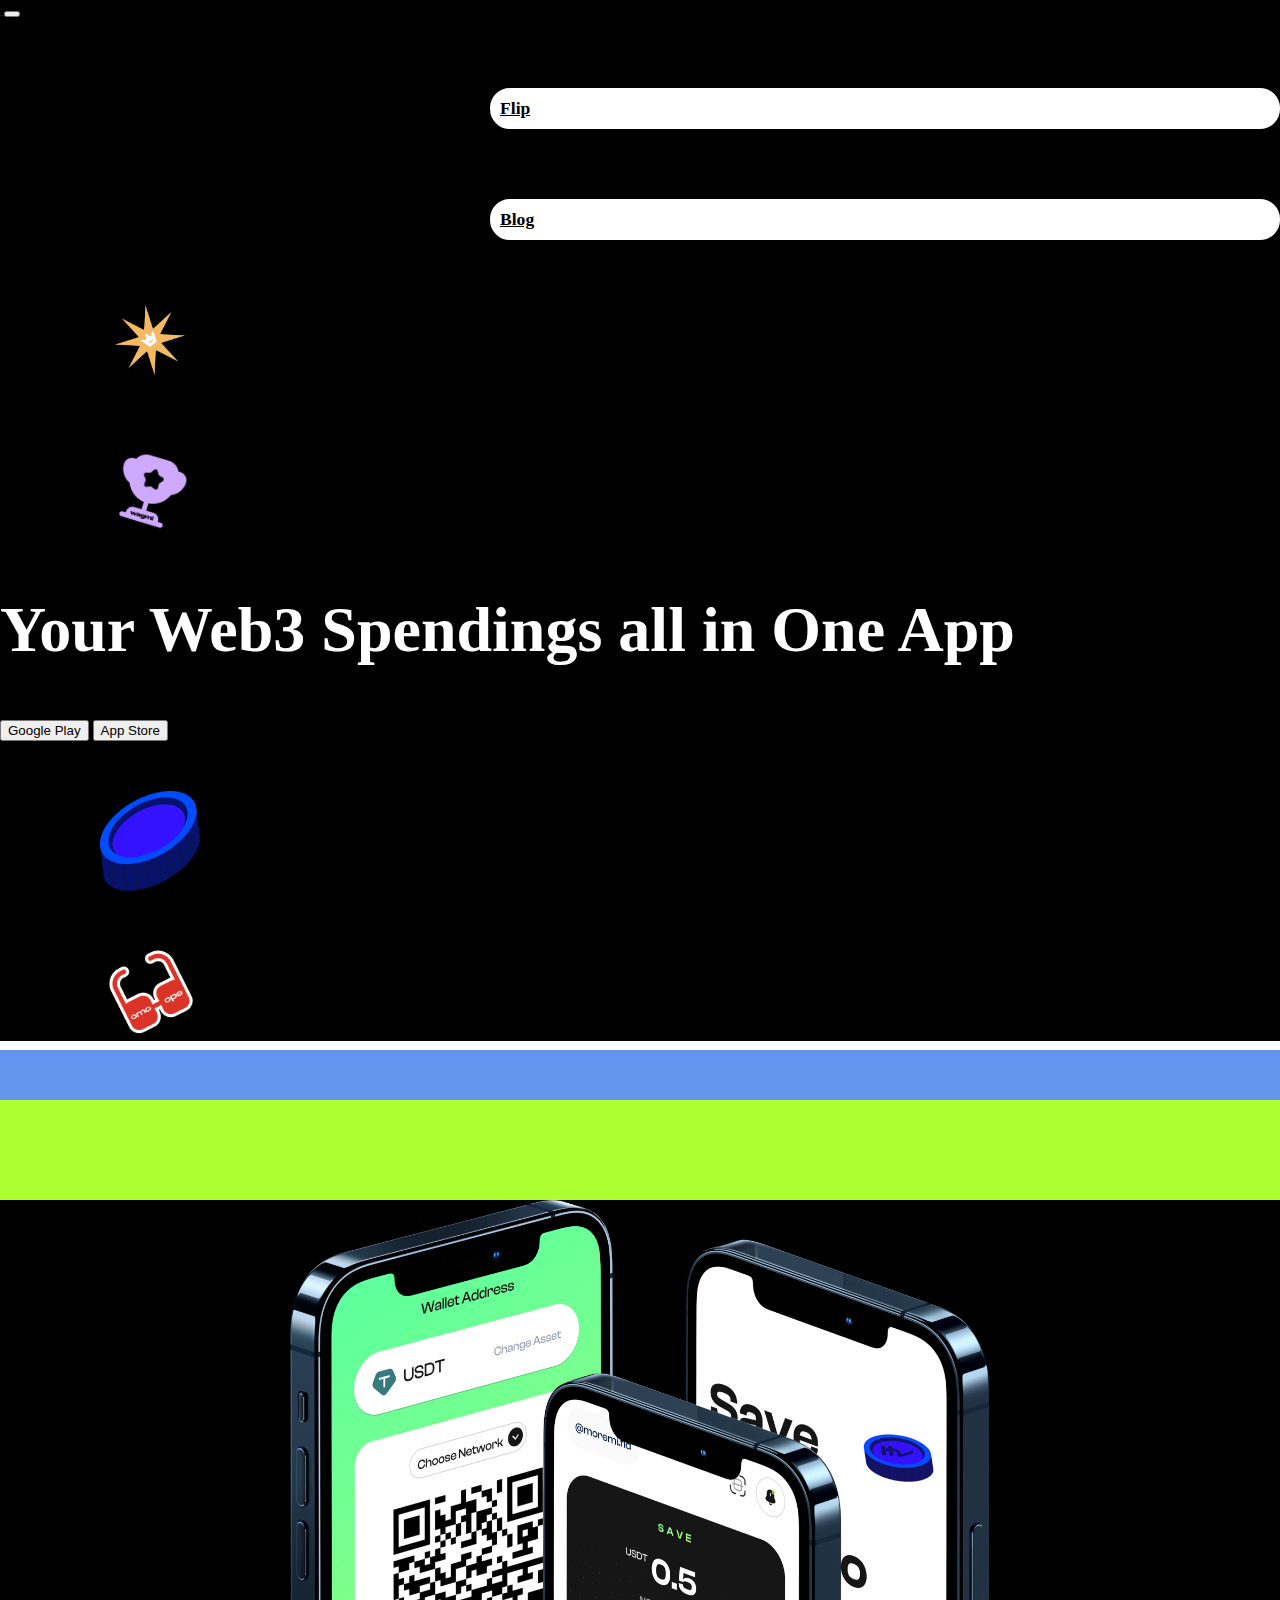
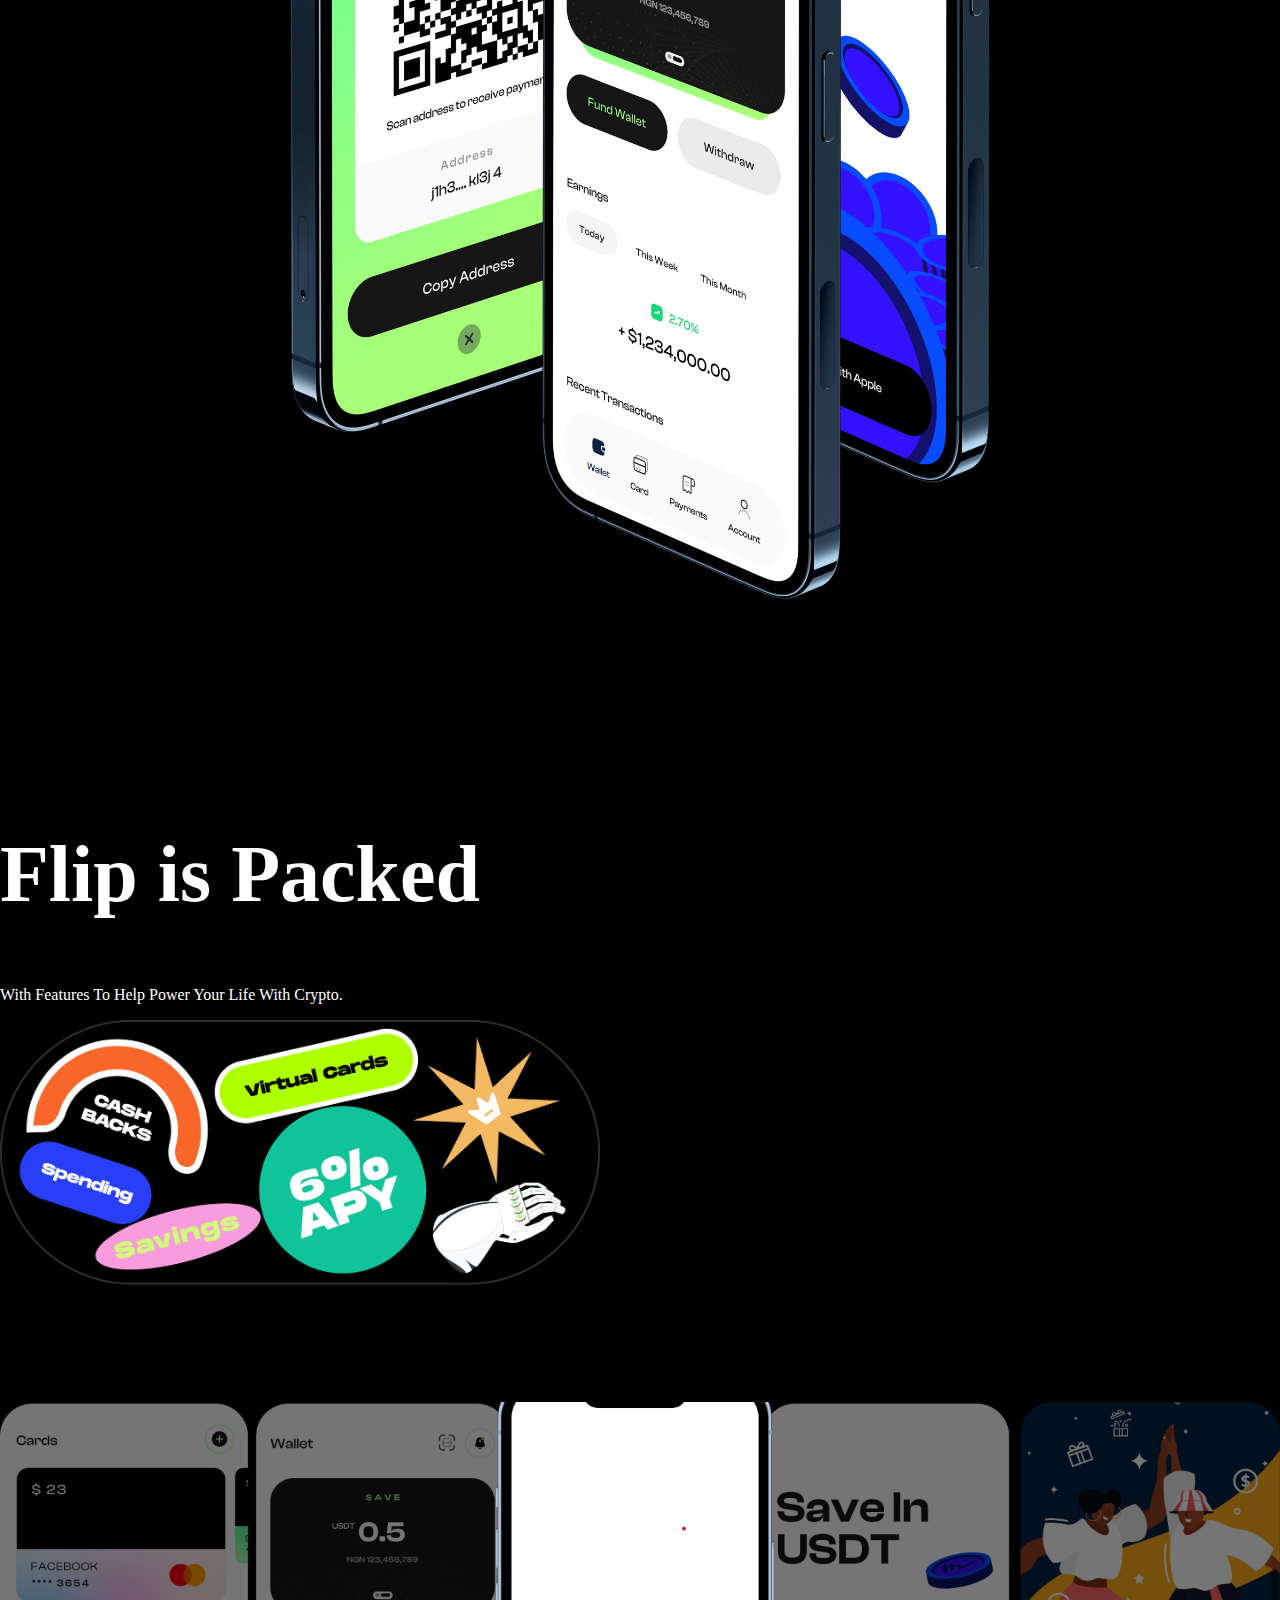
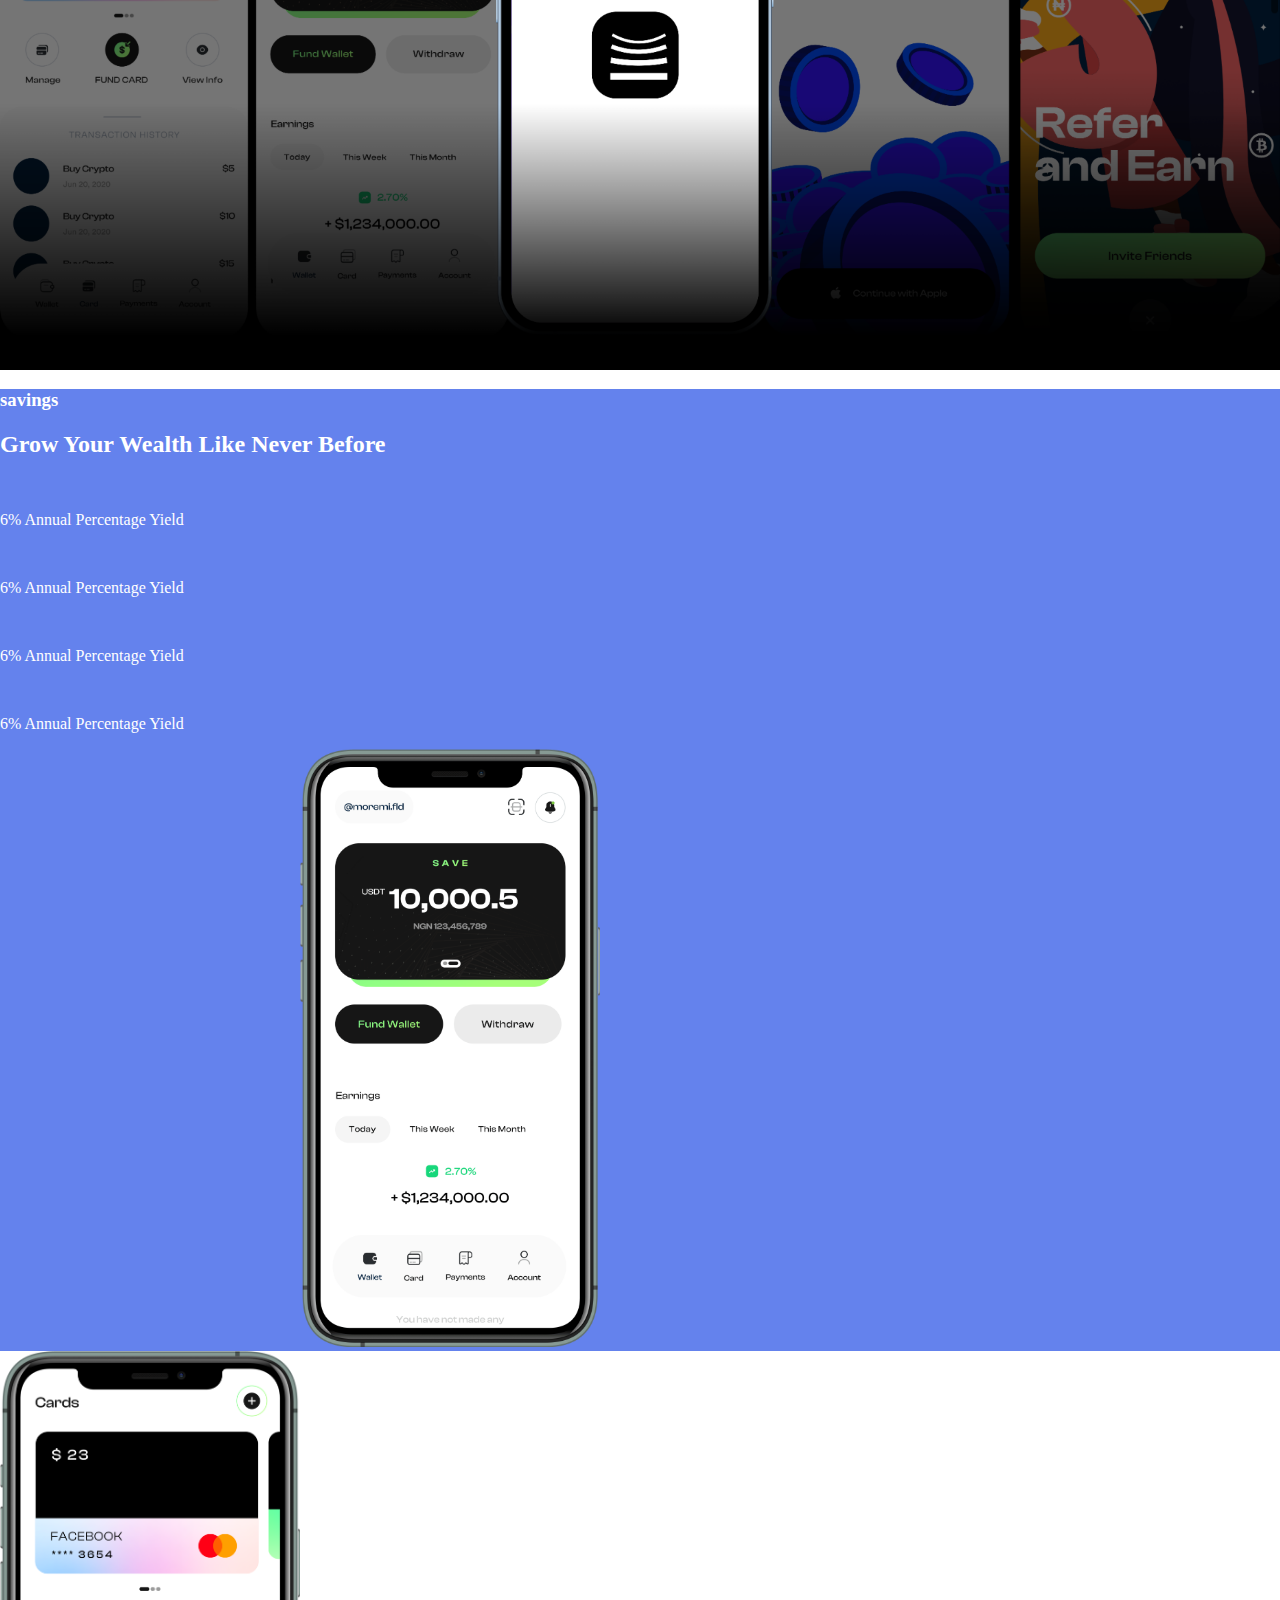
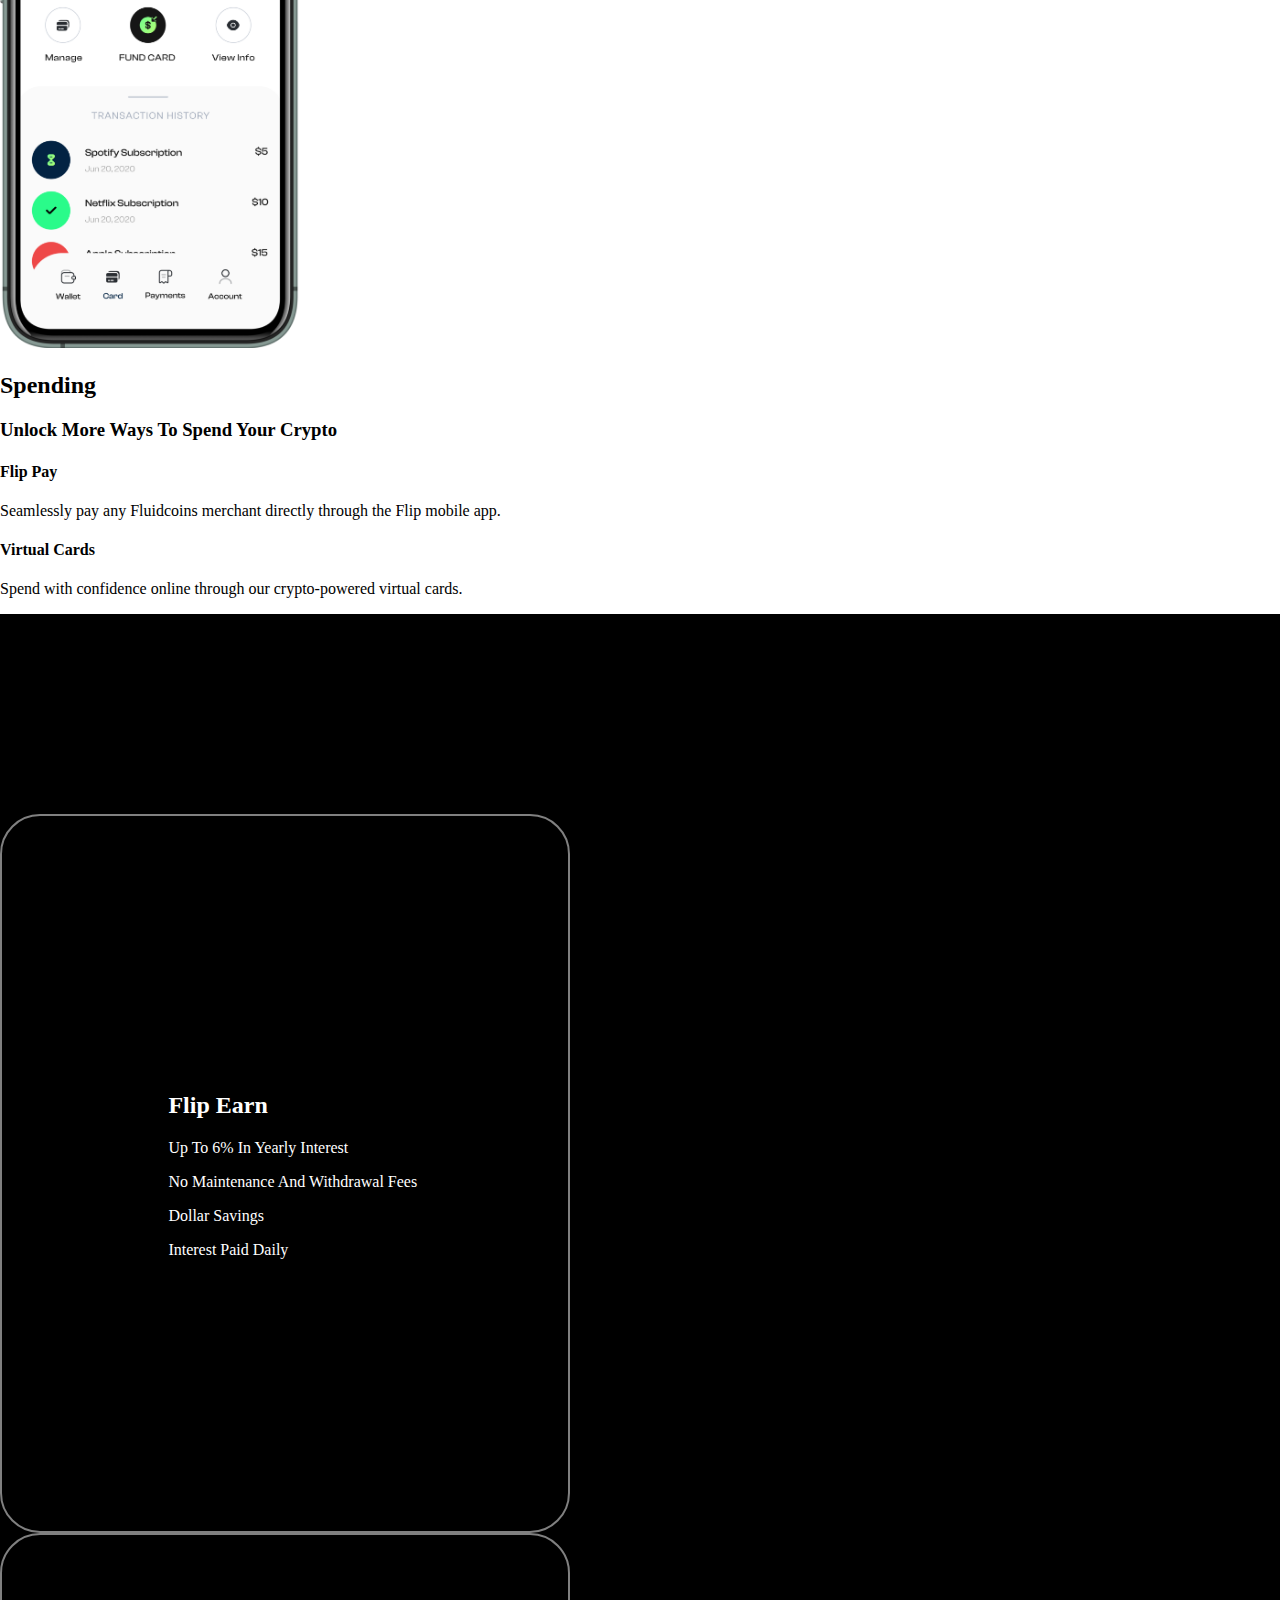
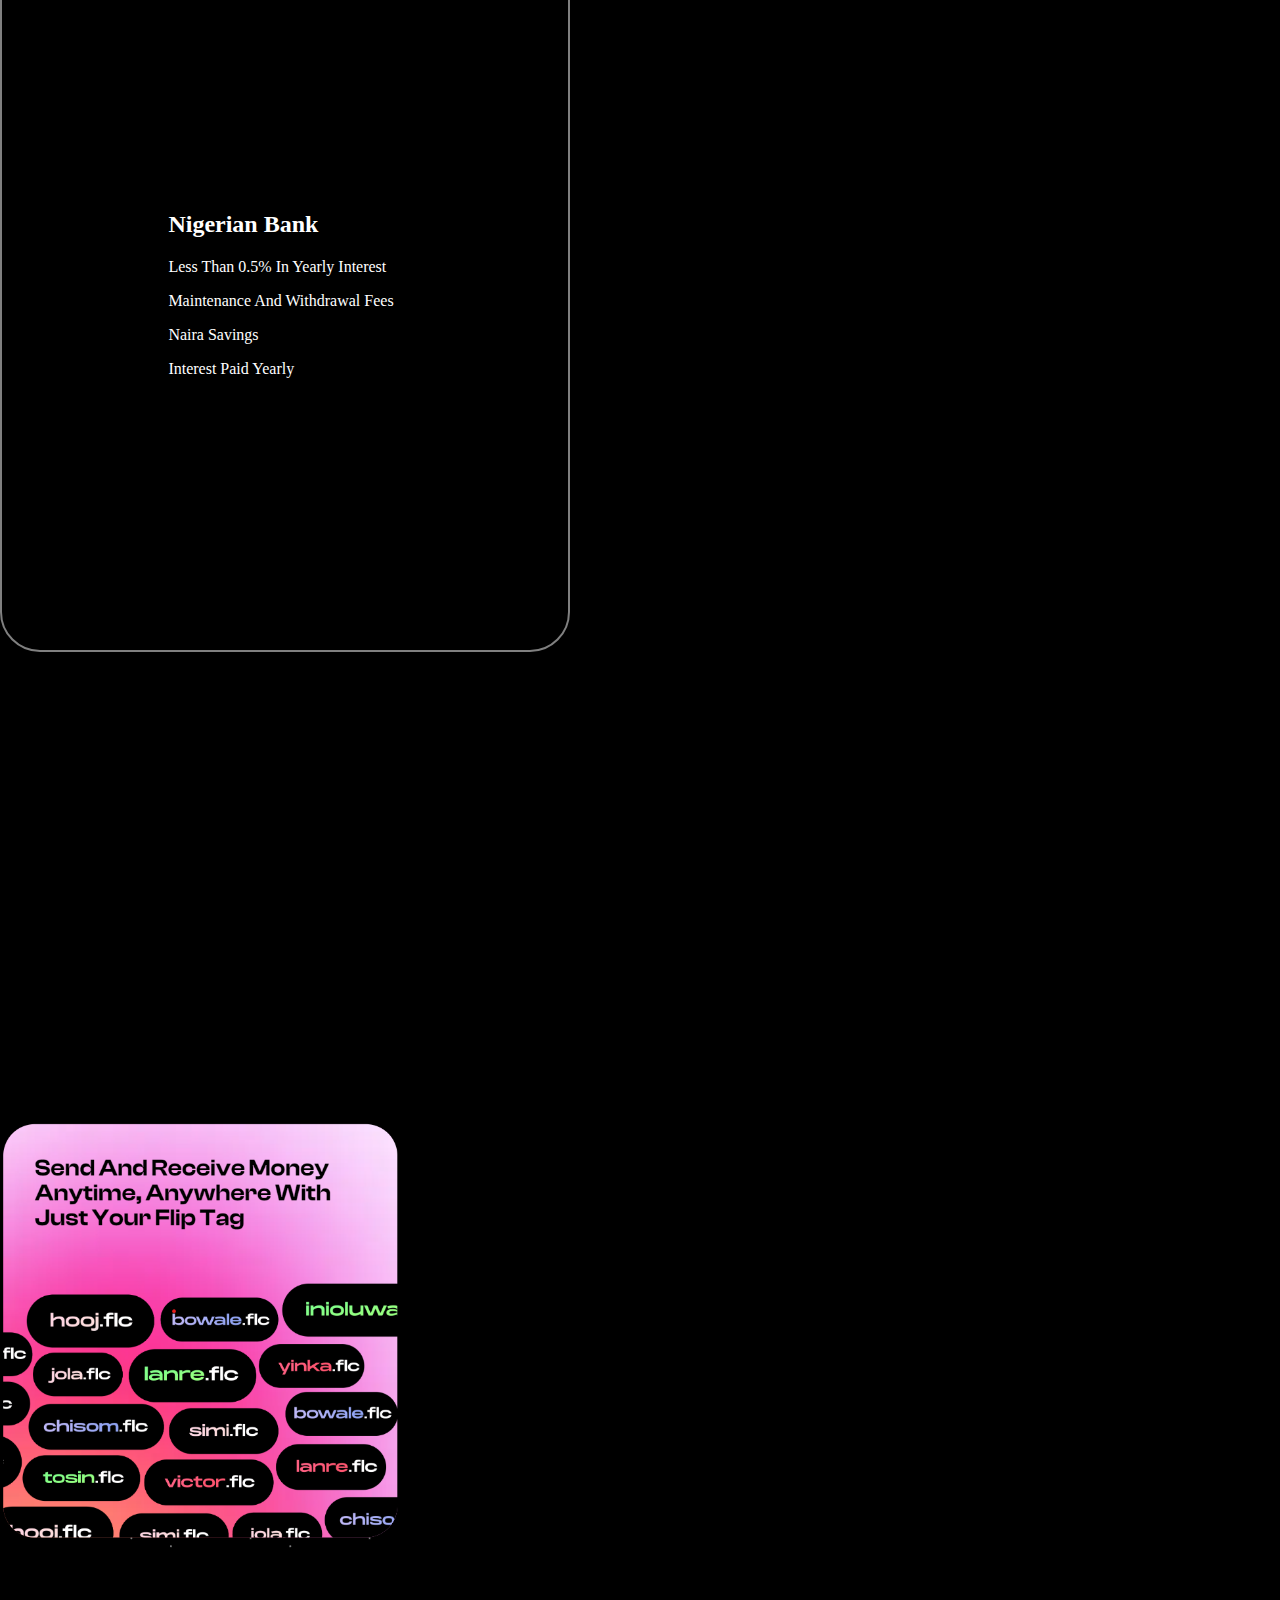
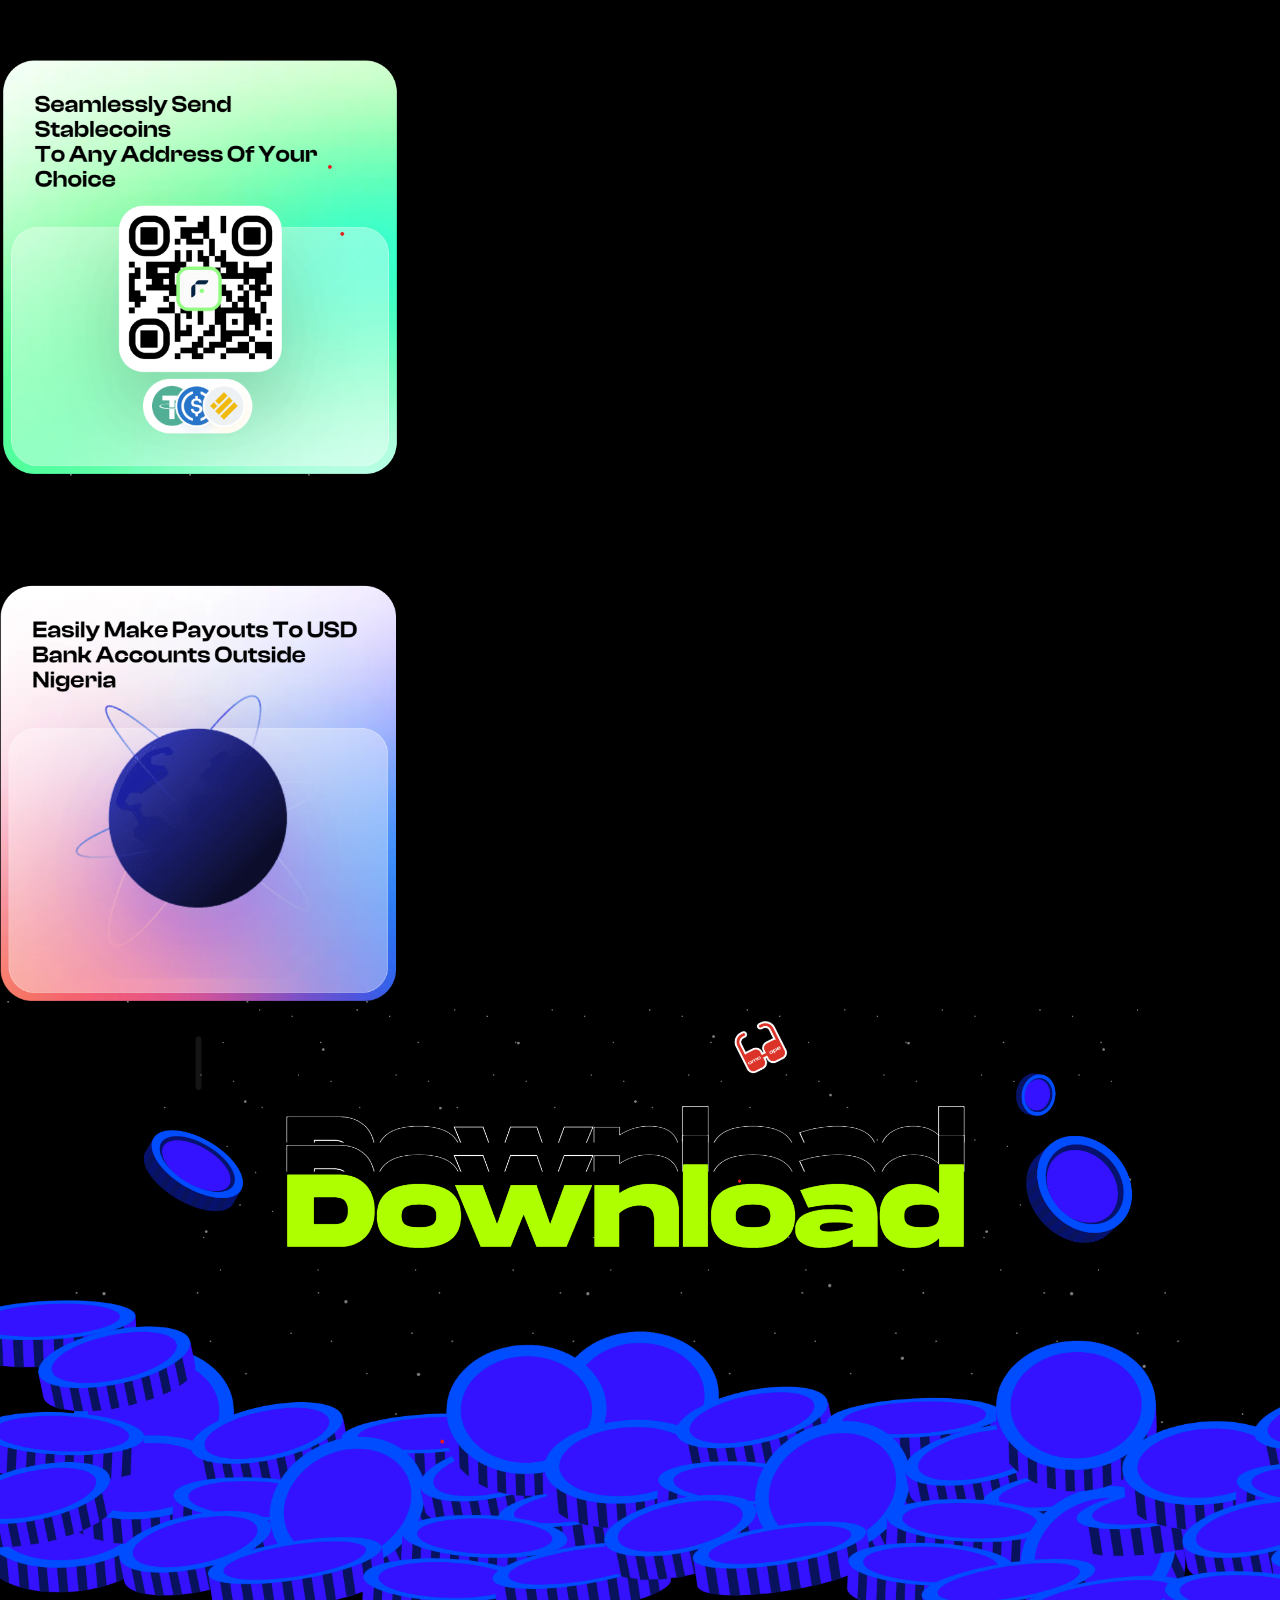
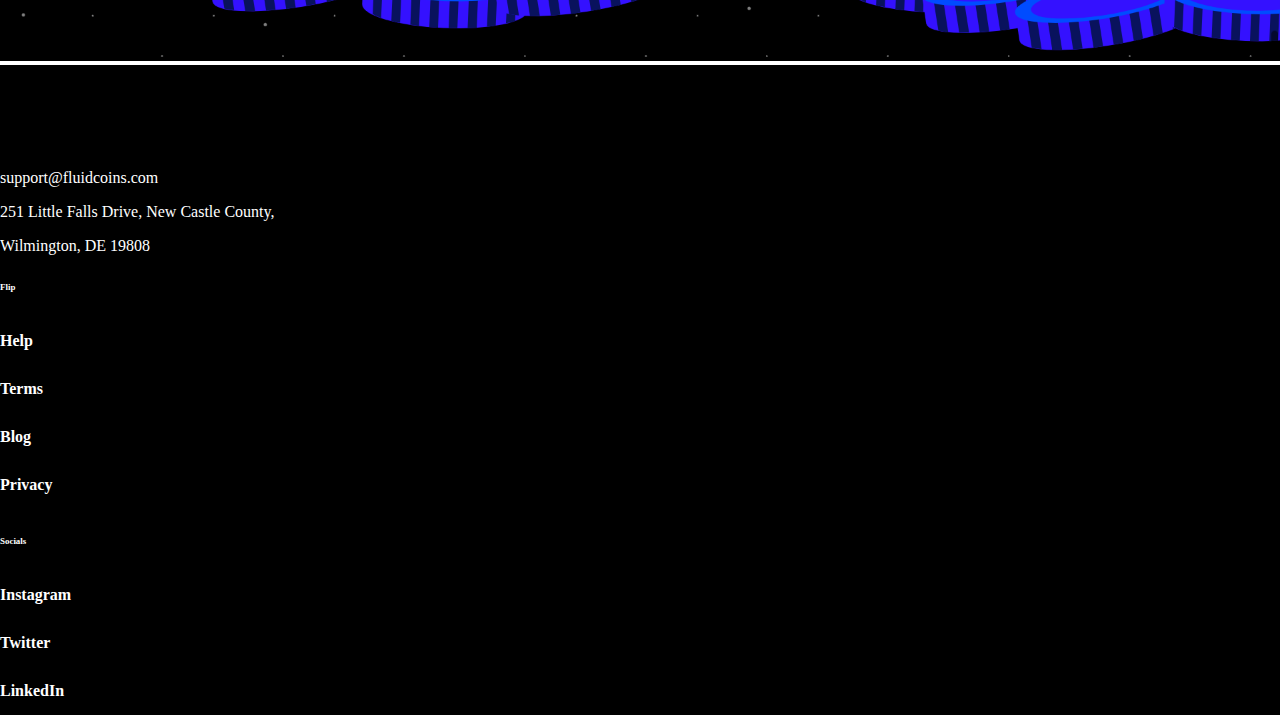
==== index.html @ c1087c51 "initial commit" ====
<!DOCTYPE html>
<html lang="en">
  <head>
    <meta charset="utf-8" />
    <meta name="viewport" content="width=device-width, initial-scale=1" />
    <title>Bootstrap demo</title>
    <!-- BOOSTRAP CSS -->
    <link
      href="https://cdn.jsdelivr.net/npm/bootstrap@5.3.0-alpha1/dist/css/bootstrap.min.css"
      rel="stylesheet"
      integrity="sha384-GLhlTQ8iRABdZLl6O3oVMWSktQOp6b7In1Zl3/Jr59b6EGGoI1aFkw7cmDA6j6gD"
      crossorigin="anonymous"
    />

    <!-- CSS STYLESEET -->
    <link rel="stylesheet" href="css/styles.css" />

    <!-- BOOTSTRAP JAVASCRIPT -->
    <!-- <script
      src="https://cdn.jsdelivr.net/npm/bootstrap@5.3.0-alpha1/dist/js/bootstrap.bundle.min.js"
      integrity="sha384-w76AqPfDkMBDXo30jS1Sgez6pr3x5MlQ1ZAGC+nuZB+EYdgRZgiwxhTBTkF7CXvN"
      crossorigin="anonymous"
    ></script> -->
    <script
      src="https://cdn.jsdelivr.net/npm/@popperjs/core@2.11.6/dist/umd/popper.min.js"
      integrity="sha384-oBqDVmMz9ATKxIep9tiCxS/Z9fNfEXiDAYTujMAeBAsjFuCZSmKbSSUnQlmh/jp3"
      crossorigin="anonymous"
    ></script>
    <script
      src="https://cdn.jsdelivr.net/npm/bootstrap@5.3.0-alpha1/dist/js/bootstrap.min.js"
      integrity="sha384-mQ93GR66B00ZXjt0YO5KlohRA5SY2XofN4zfuZxLkoj1gXtW8ANNCe9d5Y3eG5eD"
      crossorigin="anonymous"
    ></script>
  </head>
  <body>

    <header>
        <nav class="navbar navbar-expand-lg p-4" id="navbar">
          <div class="container">
  
            <span
              ><a class="navbar-brand" href="#"
                ><img src="images/th.jpeg" class="piggyvest-logo" alt=""> </a
            ></span>
            <button
              class="navbar-toggler"
              type="button"
              data-bs-toggle="collapse"
              data-bs-target="#navbarSupportedContent"
              aria-controls="navbarSupportedContent"
              aria-expanded="false"
              aria-label="Toggle navigation"
            >
              <span class="navbar-toggler-icon"></span>
            </button>
            <div class="collapse navbar-collapse" id="navbarSupportedContent">
              <ul class="navbar-nav me-auto mb-2 mb-lg-0">
                <li class="nav-item">
                  <a class="nav-link" aria-current="page" href="#">Flip</a>
                </li>
                <li class="nav-item">
                  <a class="nav-link" href="#">Blog</a>
                </li>
              </ul>
            </div>
          </div>
        </nav>
  
        <!-- THE PIGGYVEST MAIN-SECTION -->
        <div class="container">
          <div class="main-section">
        
            <div class="row">
                <div class="col-lg-4">
                  <div class="left-images">
                    <img src="images/star.png" alt="star-img" />
                    <img src="images/cup.png" alt="cup-img" />
                  </div>
                </div>
                <div class="col-lg-4">
                    <div class="main-text">
                        <div class="main-header">
                  <h2>Your Web3 Spendings all in One App</h2>
                        </div>
                  <button type="button" class="btn btn-dark btn-lg download-button">
                    <i class="fab fa-apple"></i>Google Play
                  </button>
                  <button
                    type="button"
                    class="btn btn-outline-light btn-lg download-button"
                  >
                    <i class="fab fa-google-play"></i>App Store
                  </button>
                  </div>
                </div>
                <div class="col-lg-4">
                  <div class="right-images">
                    <img src="images/coin.png" alt="coin-img" />
                    <img src="images/goggles.png" alt="goggles-img" />
                  </div>
                </div>
              </div>
            </div>
              
          </div>
        </div>
      </header>
          <!-- END OF HEADER SECTION -->

    <div class="rainbow">
      <div class="color-one"></div>
      <div class="color-two"></div>
    </div>

    <div class="heroimage">
      <div class="container-fluid">
        <img src="images/heroimage.png" alt="heroimage" />
      </div>
    </div>

    <section class="flipacks">
      <div class="container">
        <div class="row">
          <div class="col-lg-6">
            <div class="flipack-text">
              <h2>Flip is Packed</h2>
              <p>With Features To Help Power Your Life With Crypto.</p>
            </div>
          </div>
          <div class="col-lg-6">
            <div class="flipimage">
              <img src="images/flippacked.png" alt="flipack" />
            </div>
          </div>
        </div>
      </div>
    </section>

    <section class="wallet">
      <div class="wallet-img">
        <img src="images/wallet.png" alt="wallet-img" />
      </div>
    </section>

    <section class="savings">
      <div class="container">
        <h3>savings</h3>
        <h2>Grow Your Wealth Like Never Before</h2>
        <div class="row">
          <div class="col-lg-5">
            <div class="row">
              <div class="col-6">
                <div class="savings-item">
                  <div class="savings-logo">
                    <img src="" alt="" />
                  </div>
                  <p>6% Annual Percentage Yield</p>
                </div>
              </div>
              <div class="col-6">
                <div class="savings-item">
                  <div class="savings-logo">
                    <img src="" alt="" />
                  </div>
                  <p>6% Annual Percentage Yield</p>
                </div>
              </div>
            </div>
            <div class="row">
              <div class="col-6">
                <div class="savings-item">
                  <div class="savings-logo">
                    <img src="" alt="" />
                  </div>
                  <p>6% Annual Percentage Yield</p>
                </div>
              </div>
              <div class="col-6">
                <div class="savings-item">
                  <div class="savings-logo">
                    <img src="" alt="" />
                  </div>
                  <p>6% Annual Percentage Yield</p>
                </div>
              </div>
            </div>
          </div>
          <div class="col-lg-6">
            <div class="savings-img">
              <img src="images/savings-image.png" alt="savings-image" />
            </div>
          </div>
        </div>
      </div>
    </section>

    <section class="spending">
      <div class="container">
        <div class="row">
          <div class="col-lg-6">
            <div class="spending-img">
              <img src="images/spending-image.png" alt="spending" />
            </div>
          </div>
          <div class="col-lg-6">
            <h2>Spending</h2>
            <h3>Unlock More Ways To Spend Your Crypto</h3>

            <h4>Flip Pay</h4>
            <p>
              Seamlessly pay any Fluidcoins merchant directly through the Flip
              mobile app.
            </p>
            <h4>Virtual Cards</h4>
            <p>
              Spend with confidence online through our crypto-powered virtual
              cards.
            </p>
          </div>
        </div>
      </div>
    </section>

    <section class="flip-card">
      <div class="container-fluid">
        <div class="row">
          <div class="col-lg-6">
            <div class="flip-card-one">
              <h2>Flip Earn</h2>
              <p>Up To 6% In Yearly Interest</p>
              <p>No Maintenance And Withdrawal Fees</p>
              <p>Dollar Savings</p>
              <p>Interest Paid Daily</p>
            </div>
          </div>
          <!-- <span>Vs</span> -->
          <div class="col-lg-6">
            <div class="flip-card-one">
              <h2>Nigerian Bank</h2>
              <p>Less Than 0.5% In Yearly Interest</p>
              <p>Maintenance And Withdrawal Fees</p>
              <p>Naira Savings</p>
              <p>Interest Paid Yearly</p>
            </div>
          </div>
        </div>
      </div>
    </section>

    <section class="moving-money">
      <h1 class="text-center text-white">Moving Your Money Just Got Easier</h1>
      <div class="container-fluid">
        <div class="row">
          <div class="col-lg-4">
            <div class="money-img">
              <img src="images/send-receive.png" alt="send-receive-img" />
            </div>
          </div>
          <div class="col-lg-4">
            <div class="money-img">
              <img src="images/seamless.png" alt="seamless" />
            </div>
          </div>
          <div class="col-lg-4">
            <div class="money-img">
              <img src="images/easily.png" alt="easily" />
            </div>
          </div>
        </div>
      </div>
    </section>

    <section class="download">
      <div class="container-fluid">
        <div class="download-img">
          <img src="images/download.png" alt="download" />
        </div>
      </div>
    </section>

    <section class="bluecoins">
      <div class="bluecoins-img">
        <img src="images/bluecoins.png" alt="bluecoins" />
      </div>
    </section>

    <!-- FOOTER SECTION -->
    <footer class="footer">
      <div class="container">
        <div class="row">
          <div class="col-lg-4">
            <span
              ><a class="navbar-brand" href="#"
                ><img src="images/th.jpeg" alt="" /></a
            ></span>
            <p class="mb-4">support@fluidcoins.com</p>
            <p>251 Little Falls Drive, New Castle County,</p>
            <p>Wilmington, DE 19808</p>
          </div>
          <div class="col-lg-2">
            <h6><small>Flip</small></h6>
            <ul>
              <li><a href="#Help">Help</a></li>
              <li><a href="#Terms">Terms</a></li>
              <li><a href="#Blog">Blog</a></li>
              <li><a href="#Privacy">Privacy</a></li>
            </ul>
          </div>
          <div class="col-lg-2">
            <h6><small>Socials</small></h6>
            <ul>
              <li><a href="#Instagram">Instagram</a></li>
              <li><a href="#Twitter">Twitter</a></li>
              <li><a href="#LinkedIn">LinkedIn</a></li>
            </ul>
          </div>
          <div class="col-lg-4"></div>
        </div>
      </div>
    </footer>
  </body>
</html>
---- css/styles.css ----
body {
  margin: 0;
  padding: 0;
}

:root {
  --white-color: #fff;
  --bg-black: #000;
}
header {
  background-color: var(--bg-black);
  height: 100vh;
}
ul li.nav-item {
  margin-left: 450px;
  margin-top: 70px;
  border: 2px solid #fff;
  background-color: var(--white-color);
  border-radius: 20px;
  padding: 0.5rem;
}
ul.navbar-nav li a {
  color: var(--bg-black);
  font-weight: bold;
  font-size: 1.1rem;
}

nav.nav a {
  width: 150px;
  height: 50px;
  border: 1px solid #fff;
  color: var(--bg-black);
  background-color: var(--white-color);
}

.main-section {
  background-color: var(--bg-black);
  color: var(--white-color);
}
.main-text h2 {
  font-size: 4rem;
}
.main-header h2 {
  max-width: 100%;
  font-weight: bolder;
}
.left-images img {
  max-width: 100px;
  height: 100px;
  display: flex;
  flex-direction: column;
  margin-left: 100px;
  margin-top: 50px;
}
.right-images img {
  max-width: 100px;
  height: 100px;
  display: flex;
  flex-direction: column;
  margin-left: 100px;
  margin-top: 50px;
}
.rainbow {
  margin-top: 150px;
}
.color-one {
  width: 100%;
  height: 50px;
  background: cornflowerblue;
}
.color-two {
  width: 100%;
  height: 100px;
  background: greenyellow;
}
.heroimage {
  background-color: var(--bg-black);
}
.heroimage img {
  max-width: 700px;
  margin: 0 auto;
  display: block;
}

.flipacks {
  background-color: var(--bg-black);
  padding-top: 150px;
}
.flipack-text {
  margin-top: 80px;
  color: var(--white-color);
}
.flipack-text h2 {
  font-size: 80px;
  font-weight: bolder;
}
.flipimage img {
  max-width: 600px;
  display: block;
}
.wallet {
  background-color: var(--bg-black);
  padding-top: 100px;
}
.wallet-img img {
  max-width: 100%;
}

.savings {
  background-color: rgb(100, 130, 237);
  color: var(--white-color);
}
.savings-img img {
  max-width: 300px;
  margin-left: 300px;
}
.spending {
}

.spending-img img {
  max-width: 300px;
}

.flip-card {
  background-color: var(--bg-black);
  color: var(--white-color);
  padding-top: 200px;
}
.flip-card-one {
  border: 2px solid grey;
  border-radius: 40px;
  width: 570px;
  padding: 20% 0 20% 13%;
  box-sizing: border-box;
}
.moving-money {
  background-color: var(--bg-black);
  padding-top: 250px;
}
.moving-money h1 {
  font-size: 4rem;
  font-weight: bolder;
}
.money-img {
  margin-top: 100px;
}
.money-img img {
  max-width: 400px;
}
.download {
  background-color: var(--bg-black);
}
.download-img {
  max-width: 100%;
}
.download-img img {
  max-width: 1000px;
  margin: 0 auto;
  display: block;
}

.bluecoins-img img {
  max-width: 100%;
}

.footer {
  background-color: var(--bg-black);
  color: var(--white-color);
}

footer.footer {
  padding-top: 70px;
}

footer ul {
  list-style: none;
  padding: 0;
  margin: 0;
}
.contacts a {
  text-decoration: none;
  color: var(--white-color);
}
footer ul li a,
.social-media-icons a {
  text-decoration: none;
  color: var(--white-color);
  line-height: 3;
  font-weight: bold;
}
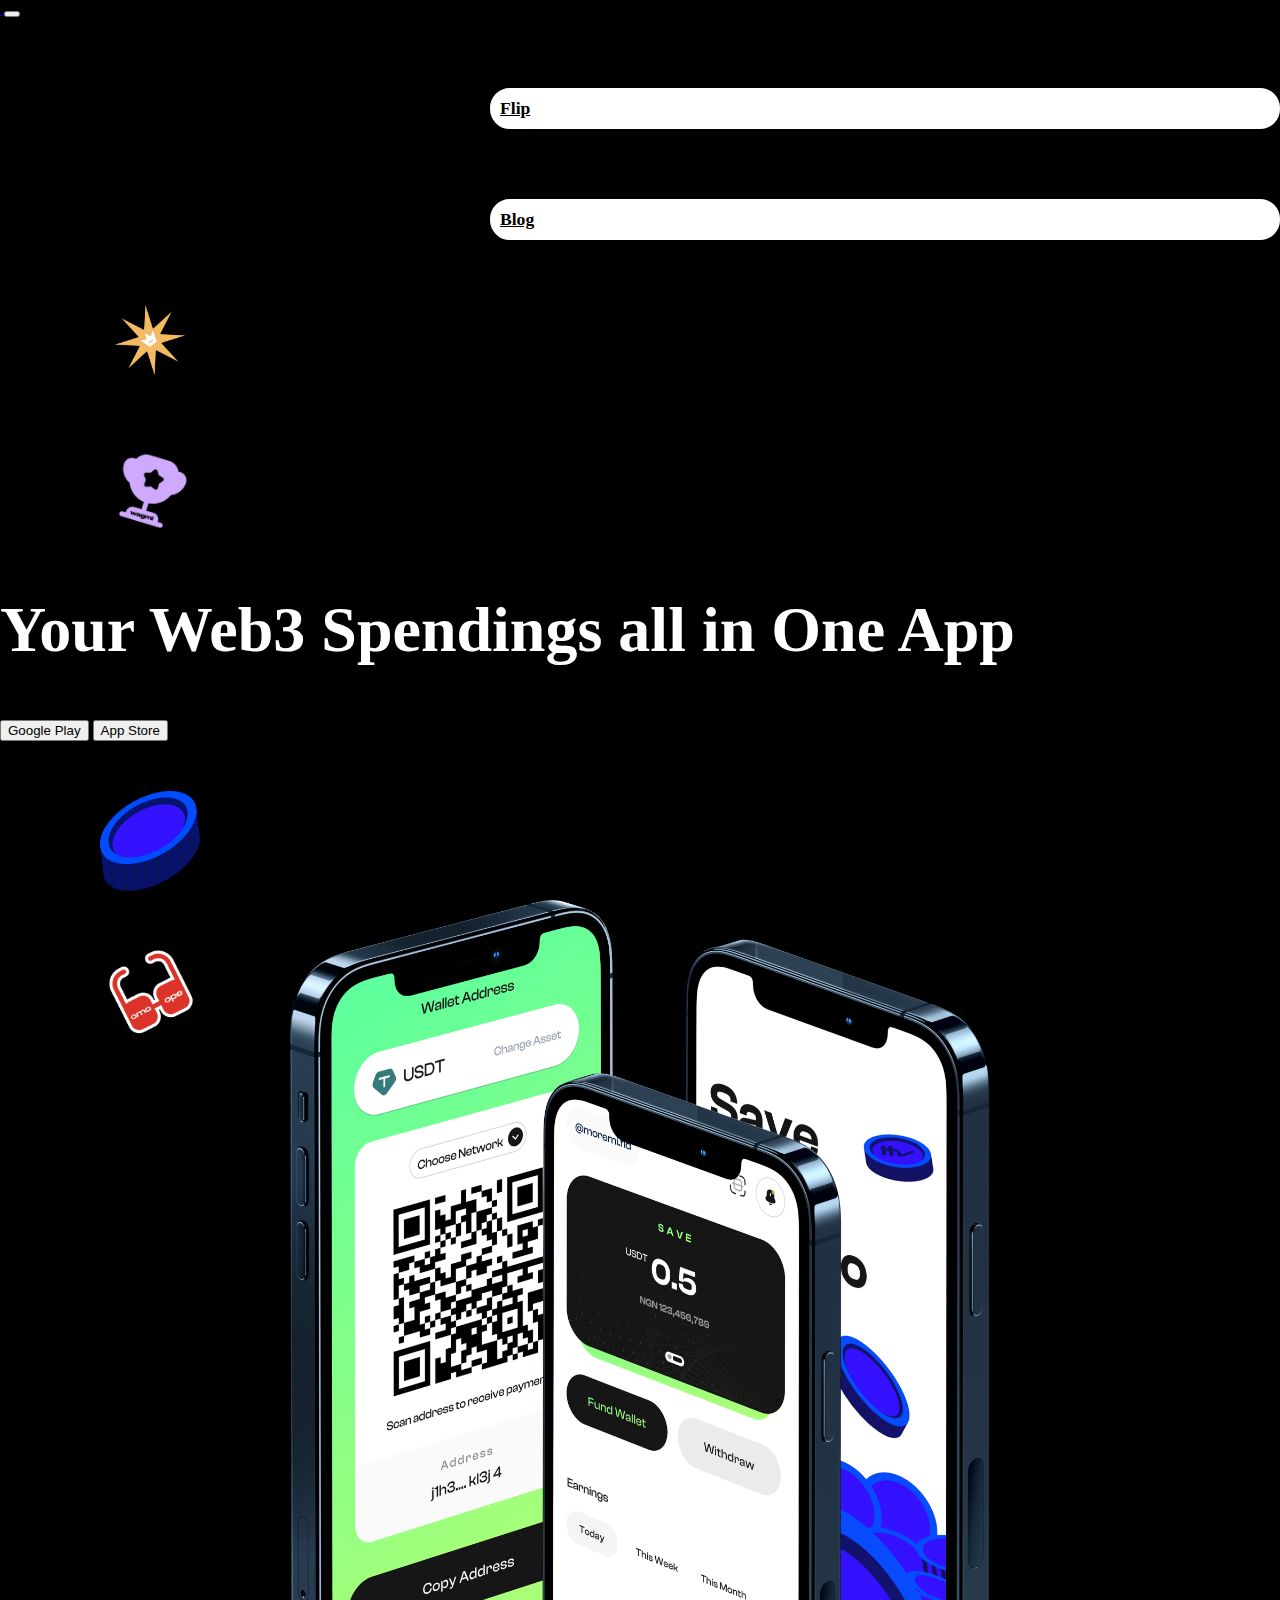
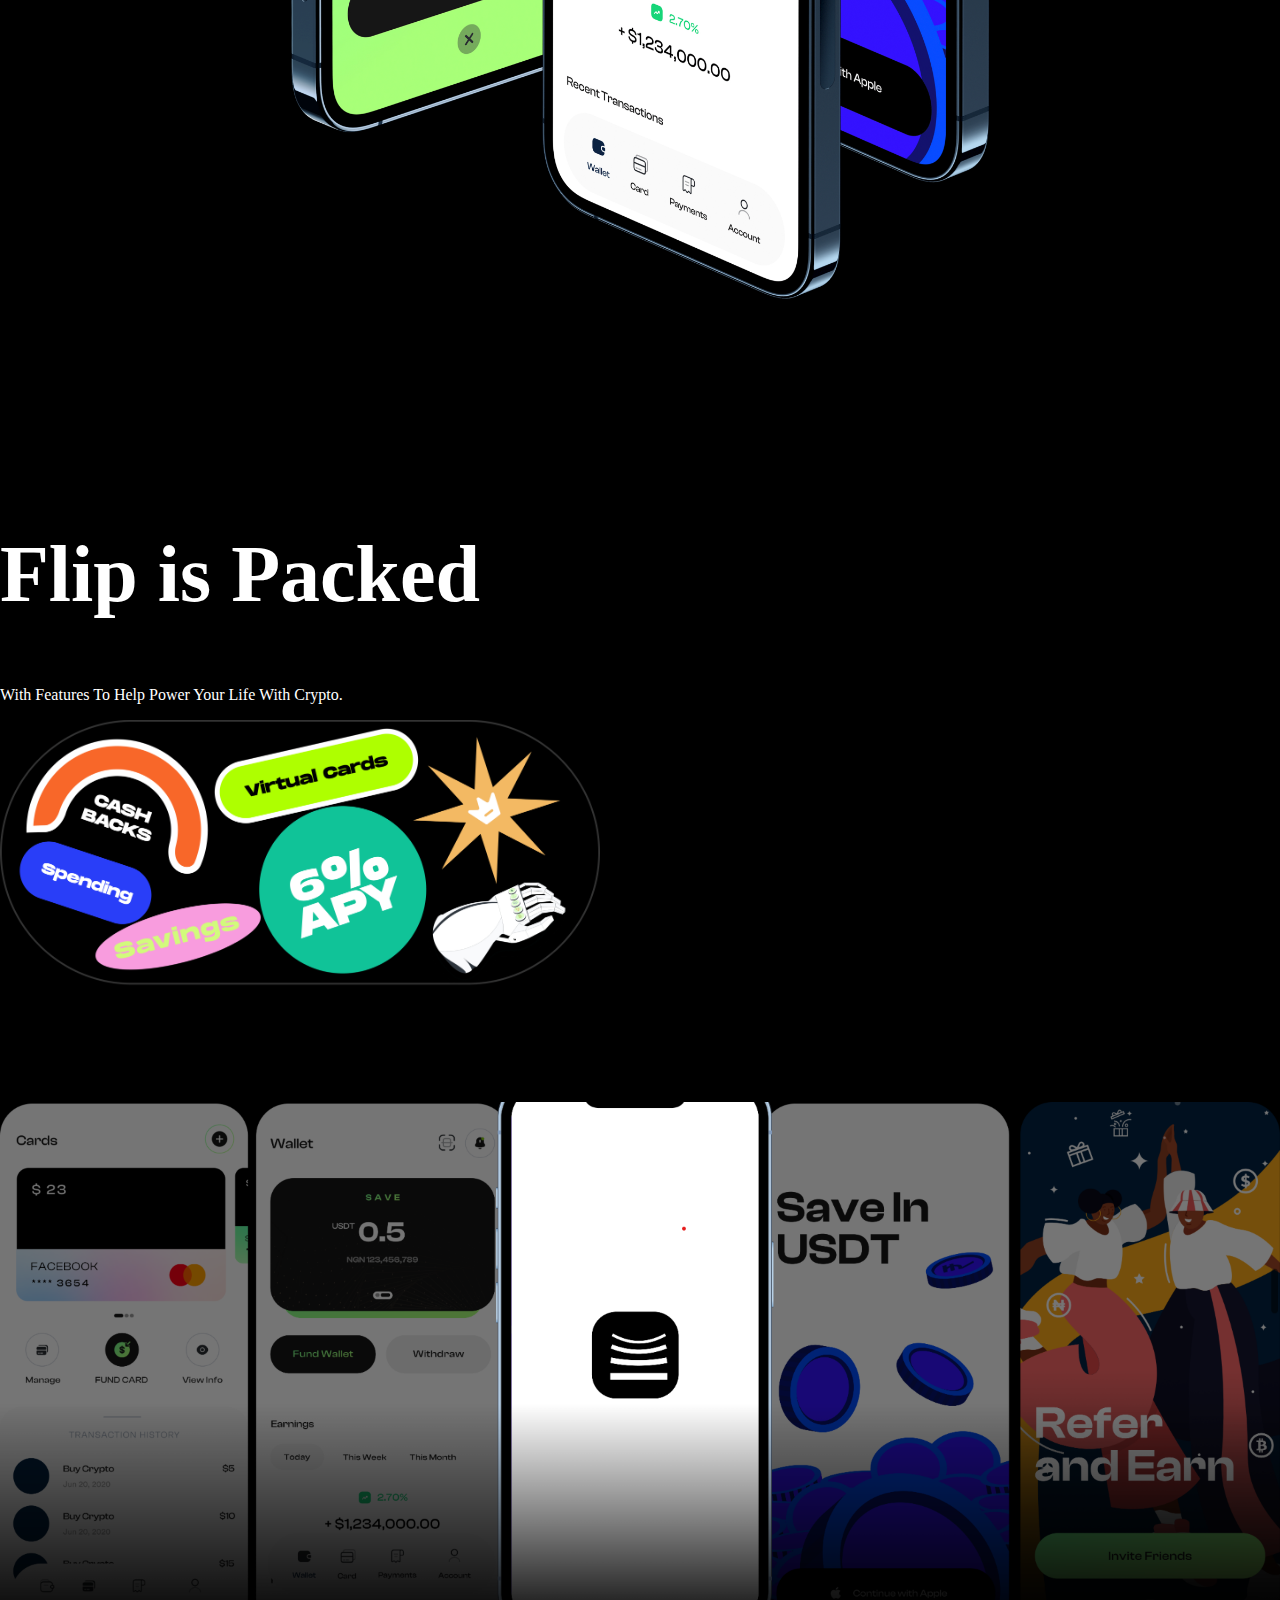
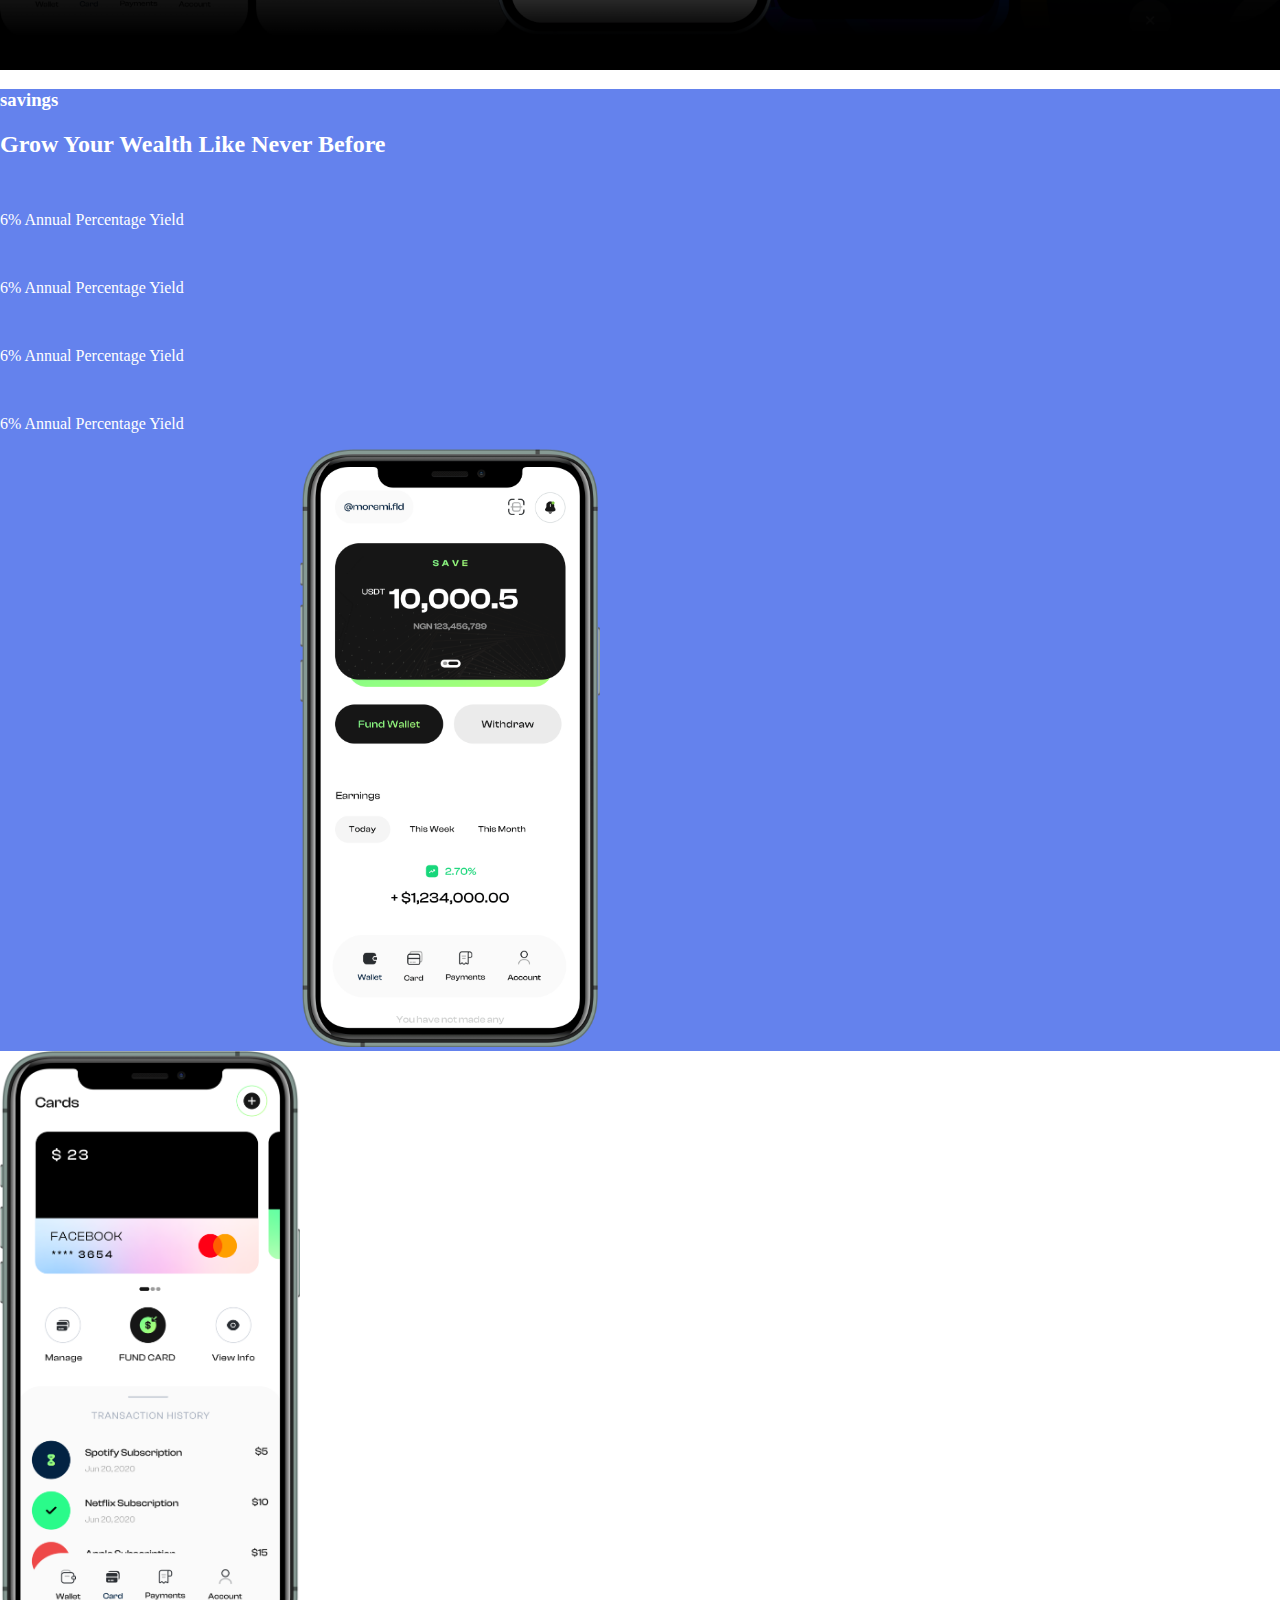
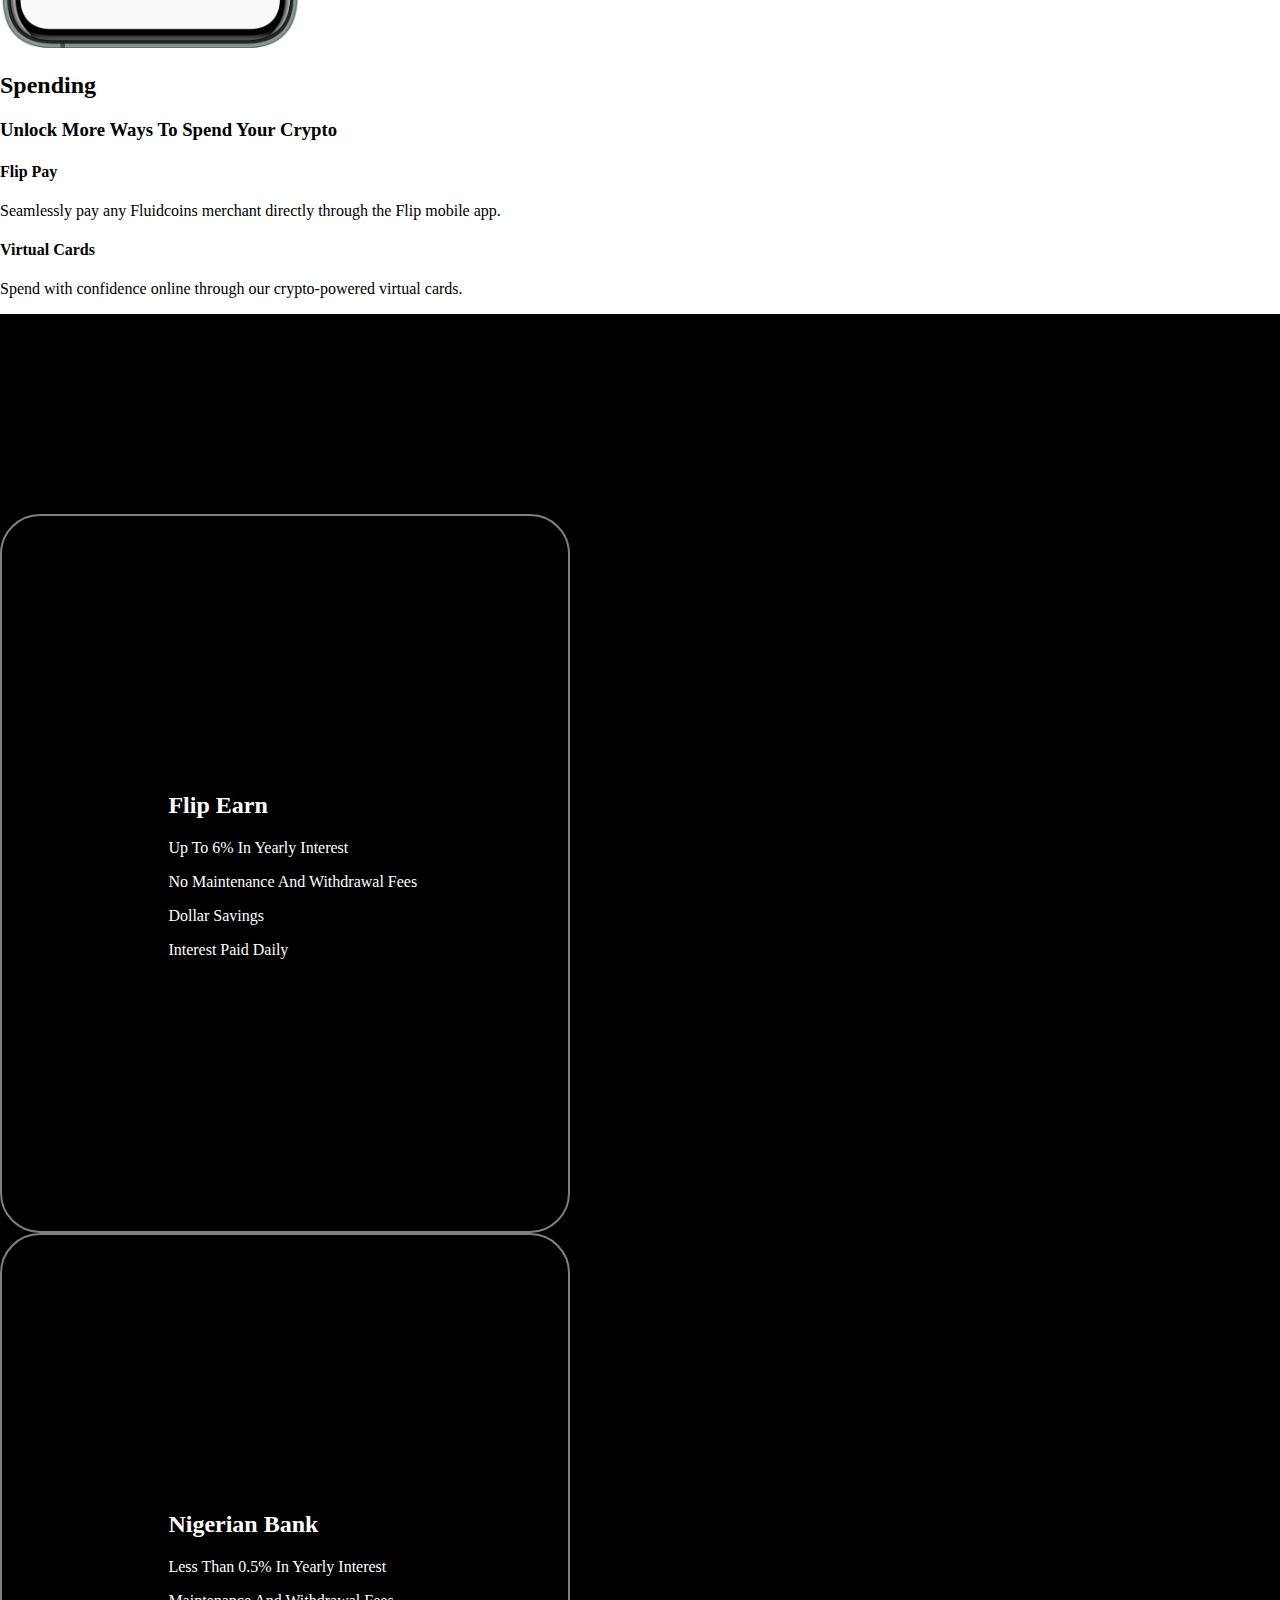
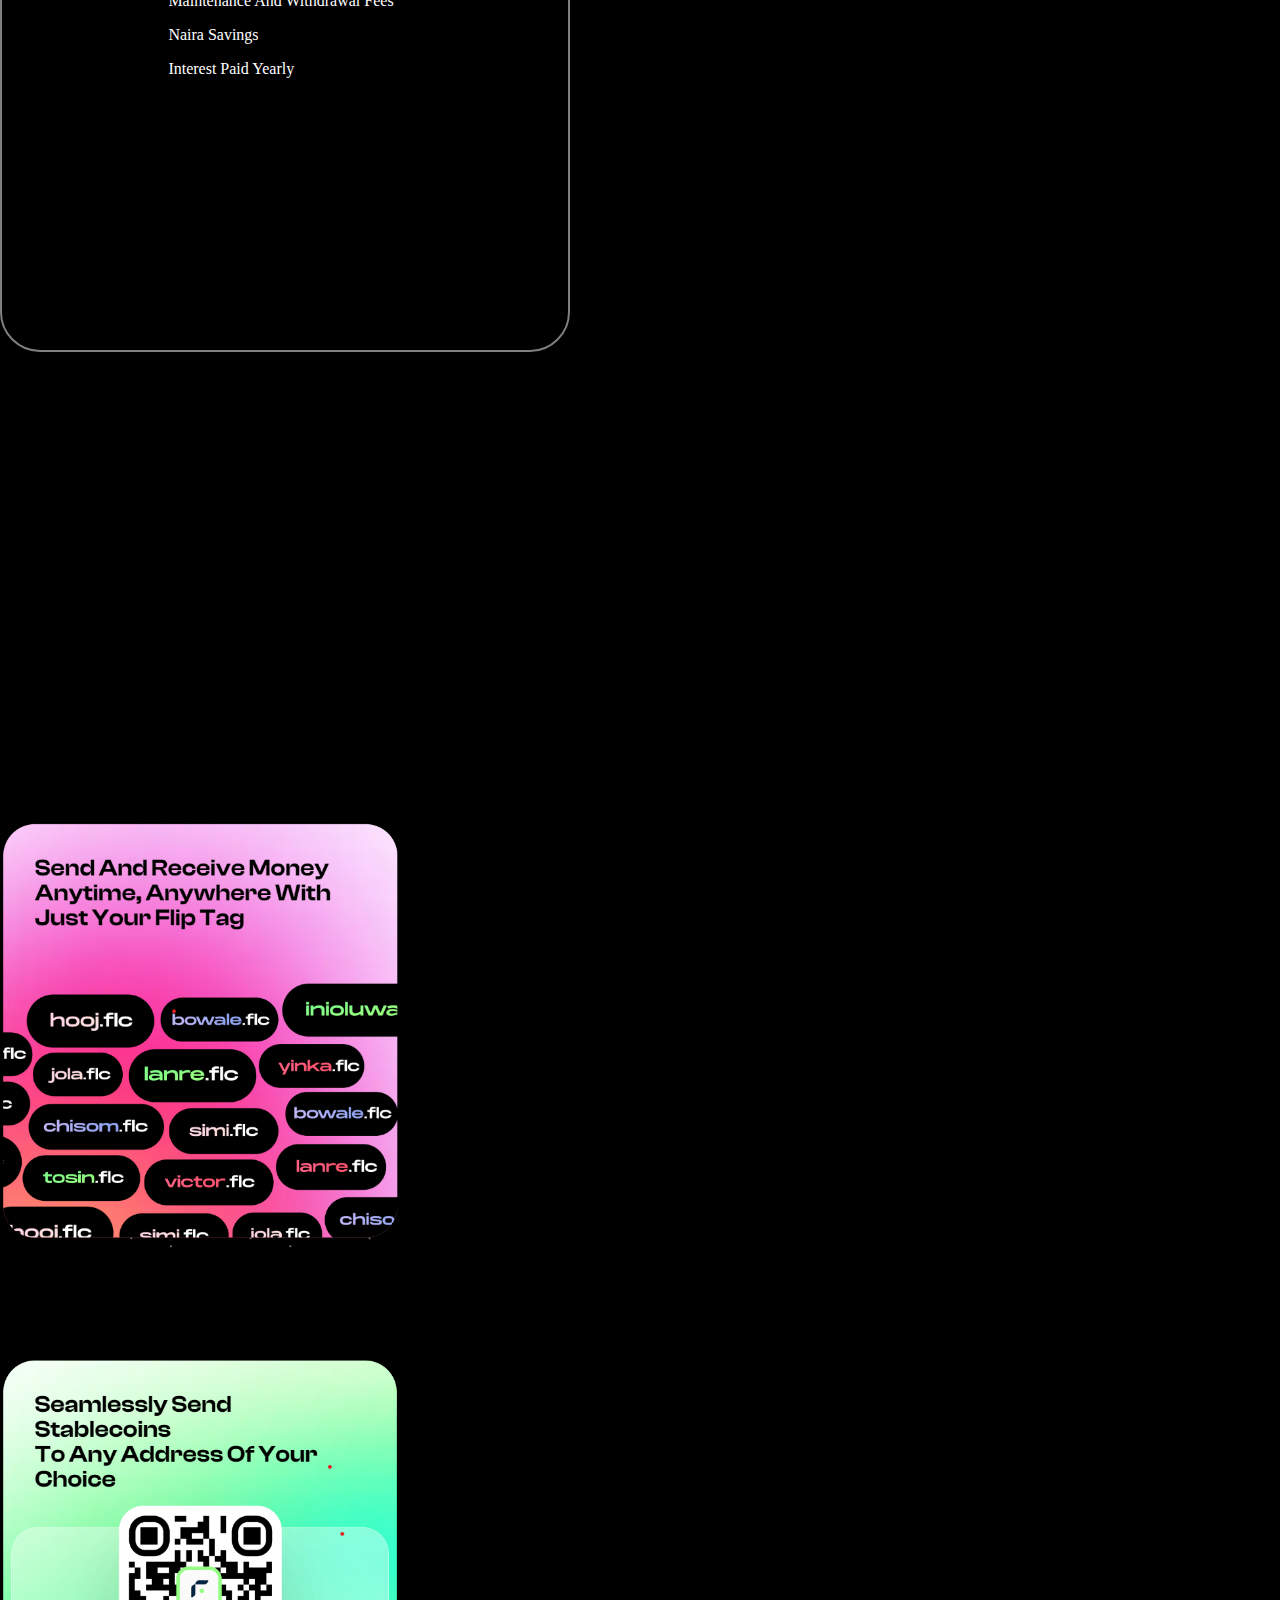
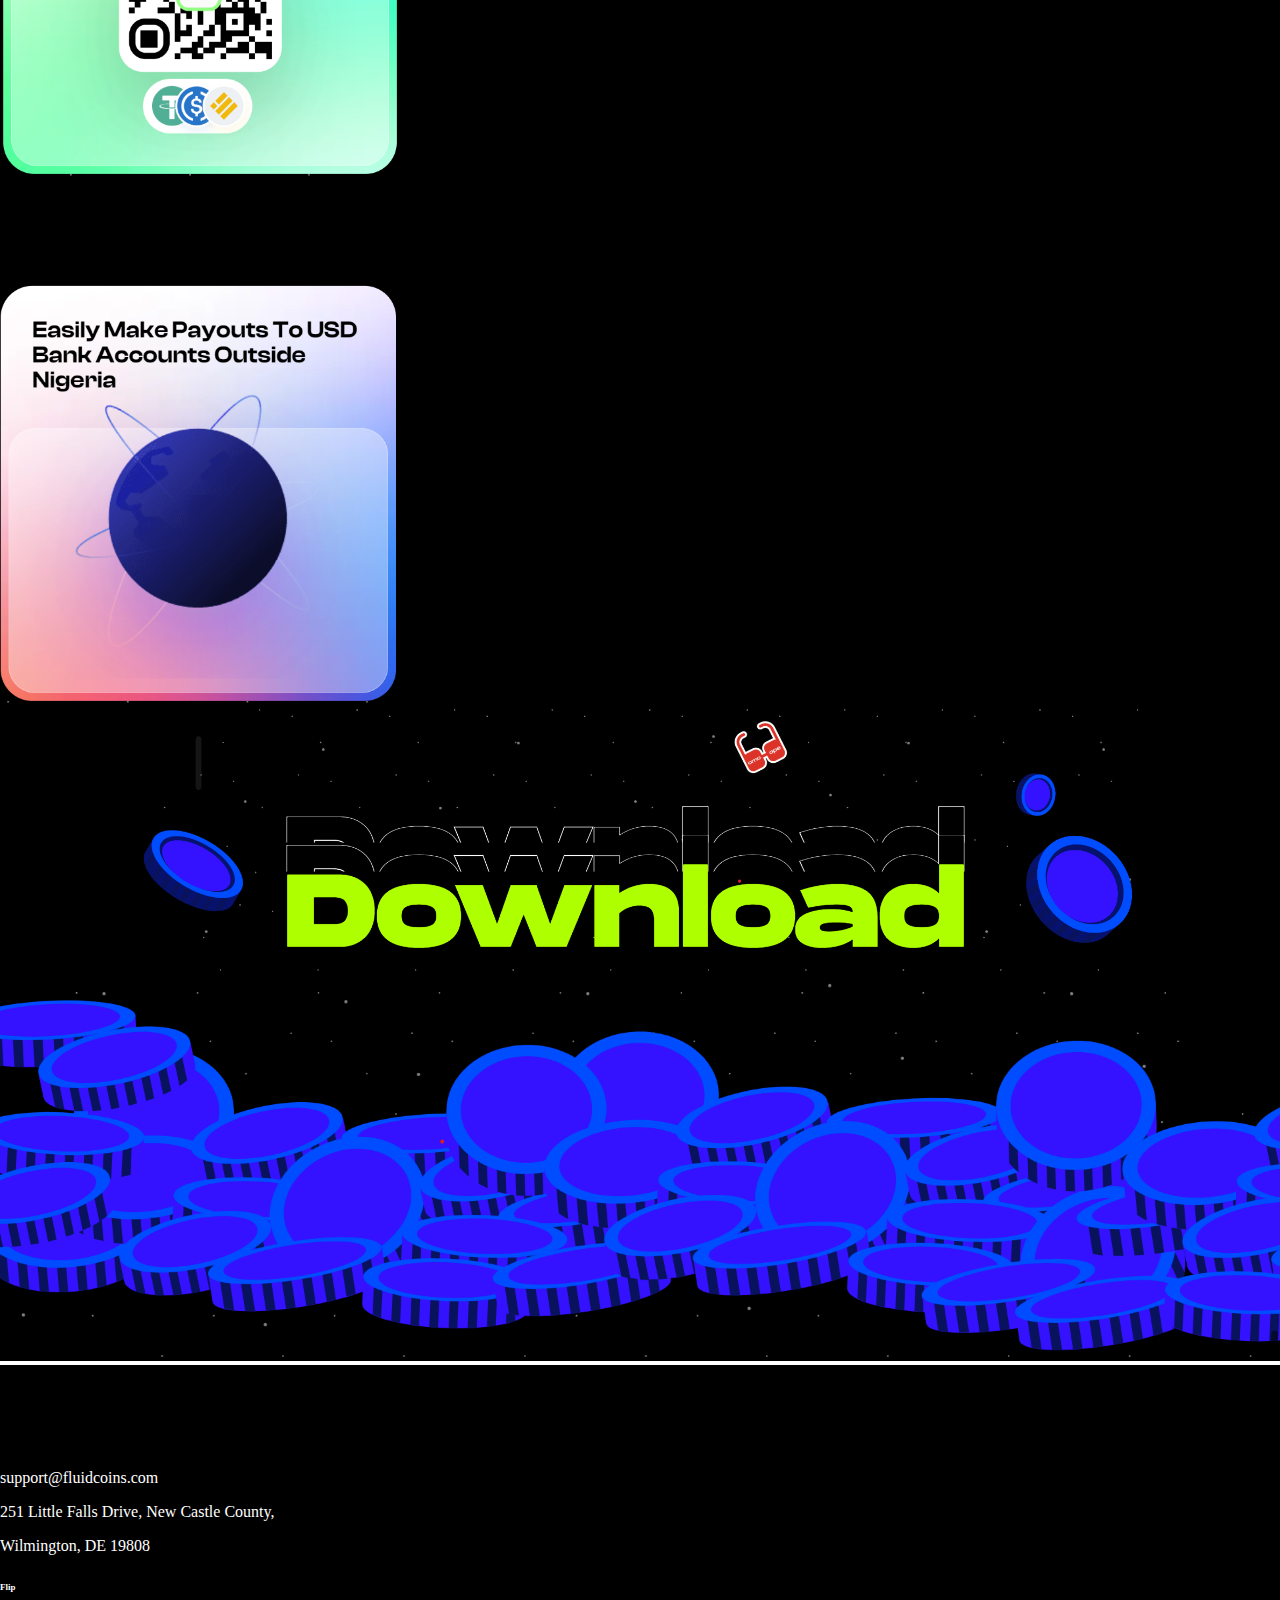
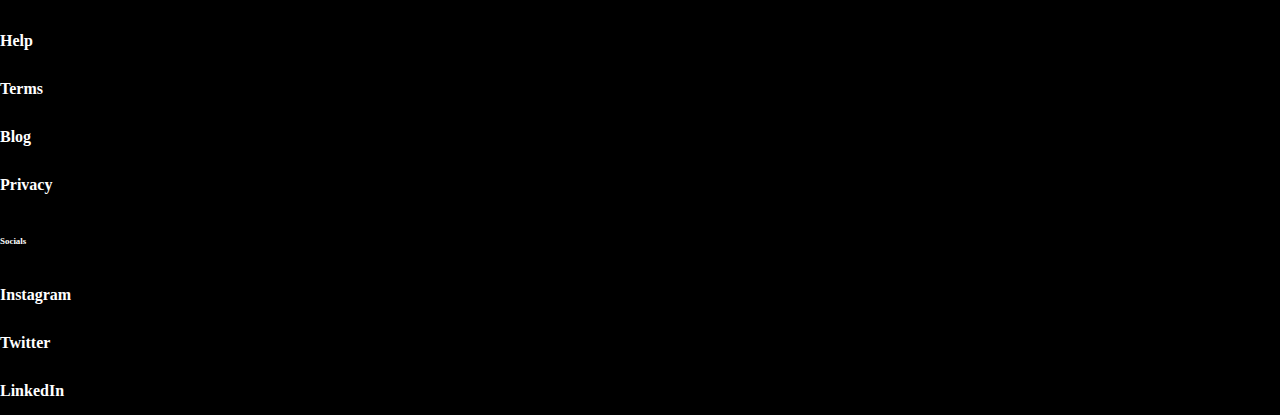
==== commit 7c6262cb: "commented rainbow section" ====
--- a/index.html
+++ b/index.html
@@ -106,11 +106,11 @@
         </div>
       </header>
           <!-- END OF HEADER SECTION -->
-
+<!-- 
     <div class="rainbow">
       <div class="color-one"></div>
       <div class="color-two"></div>
-    </div>
+    </div> -->
 
     <div class="heroimage">
       <div class="container-fluid">
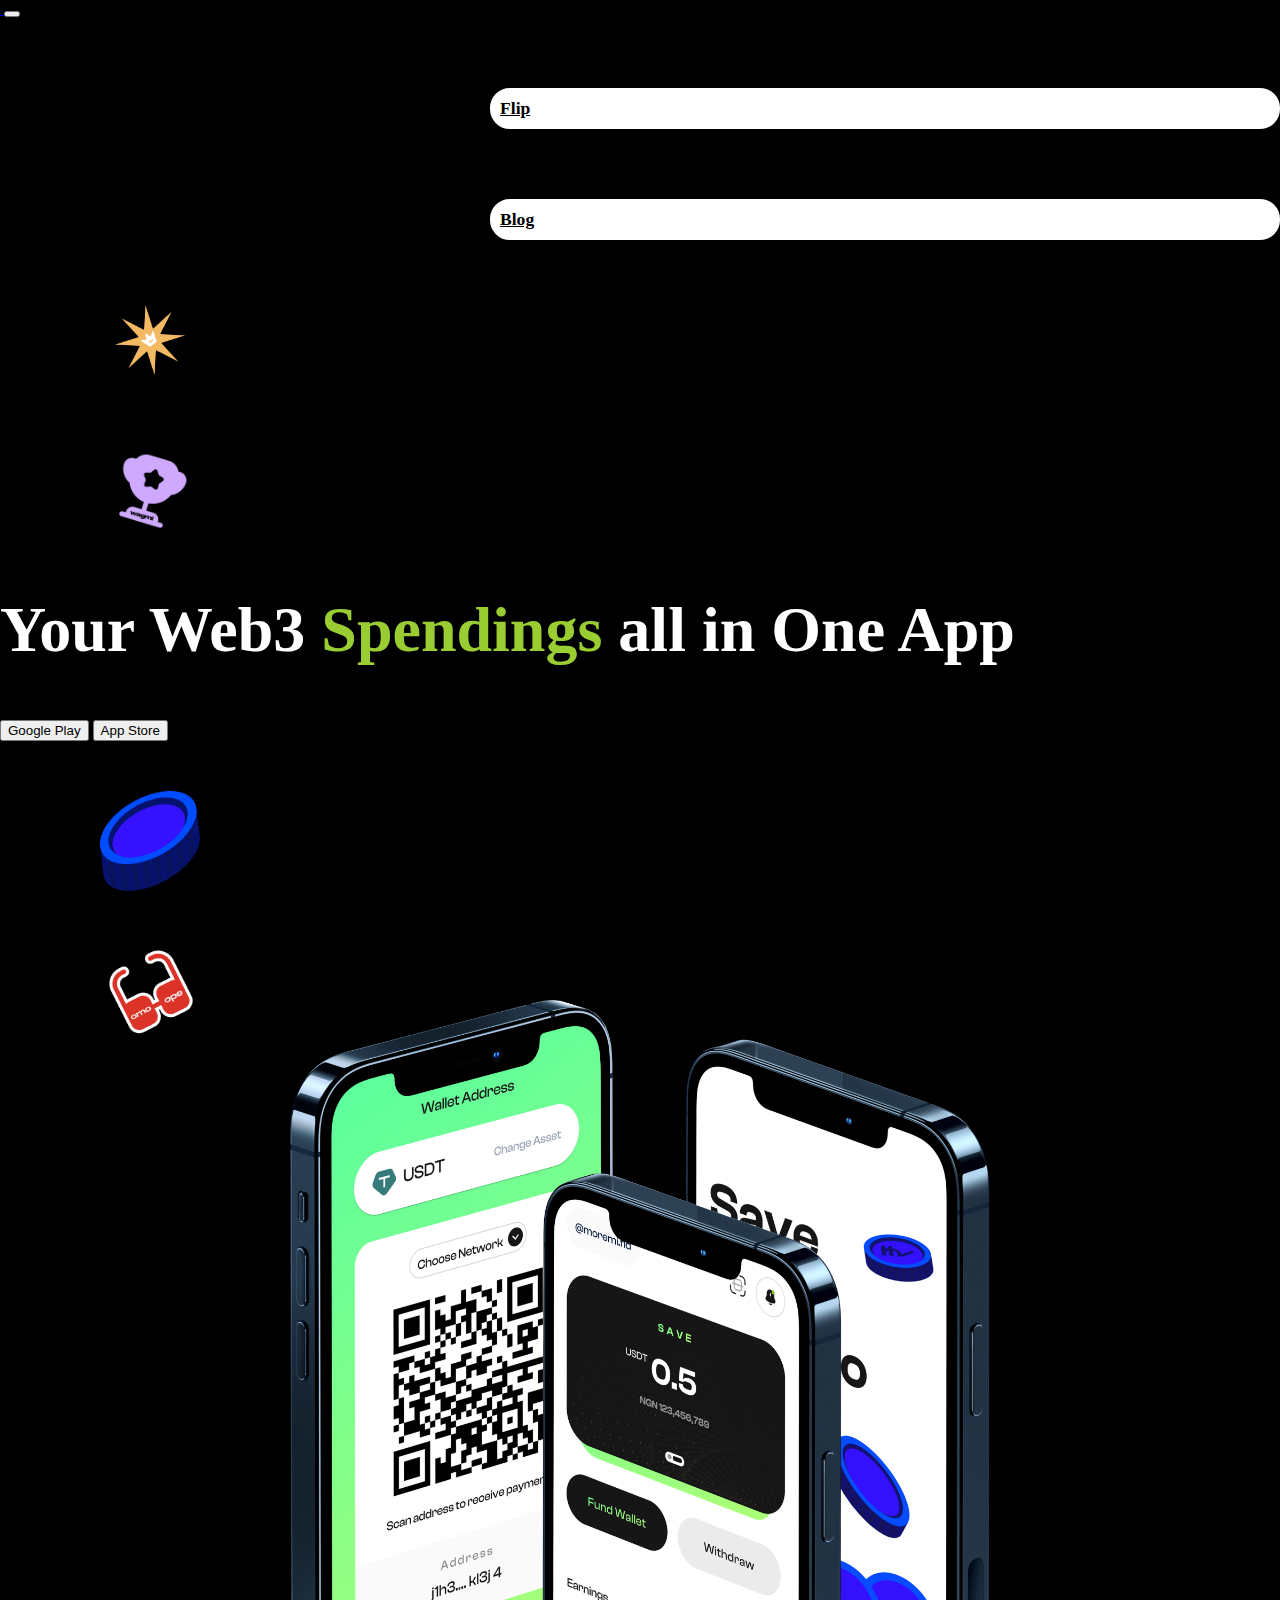
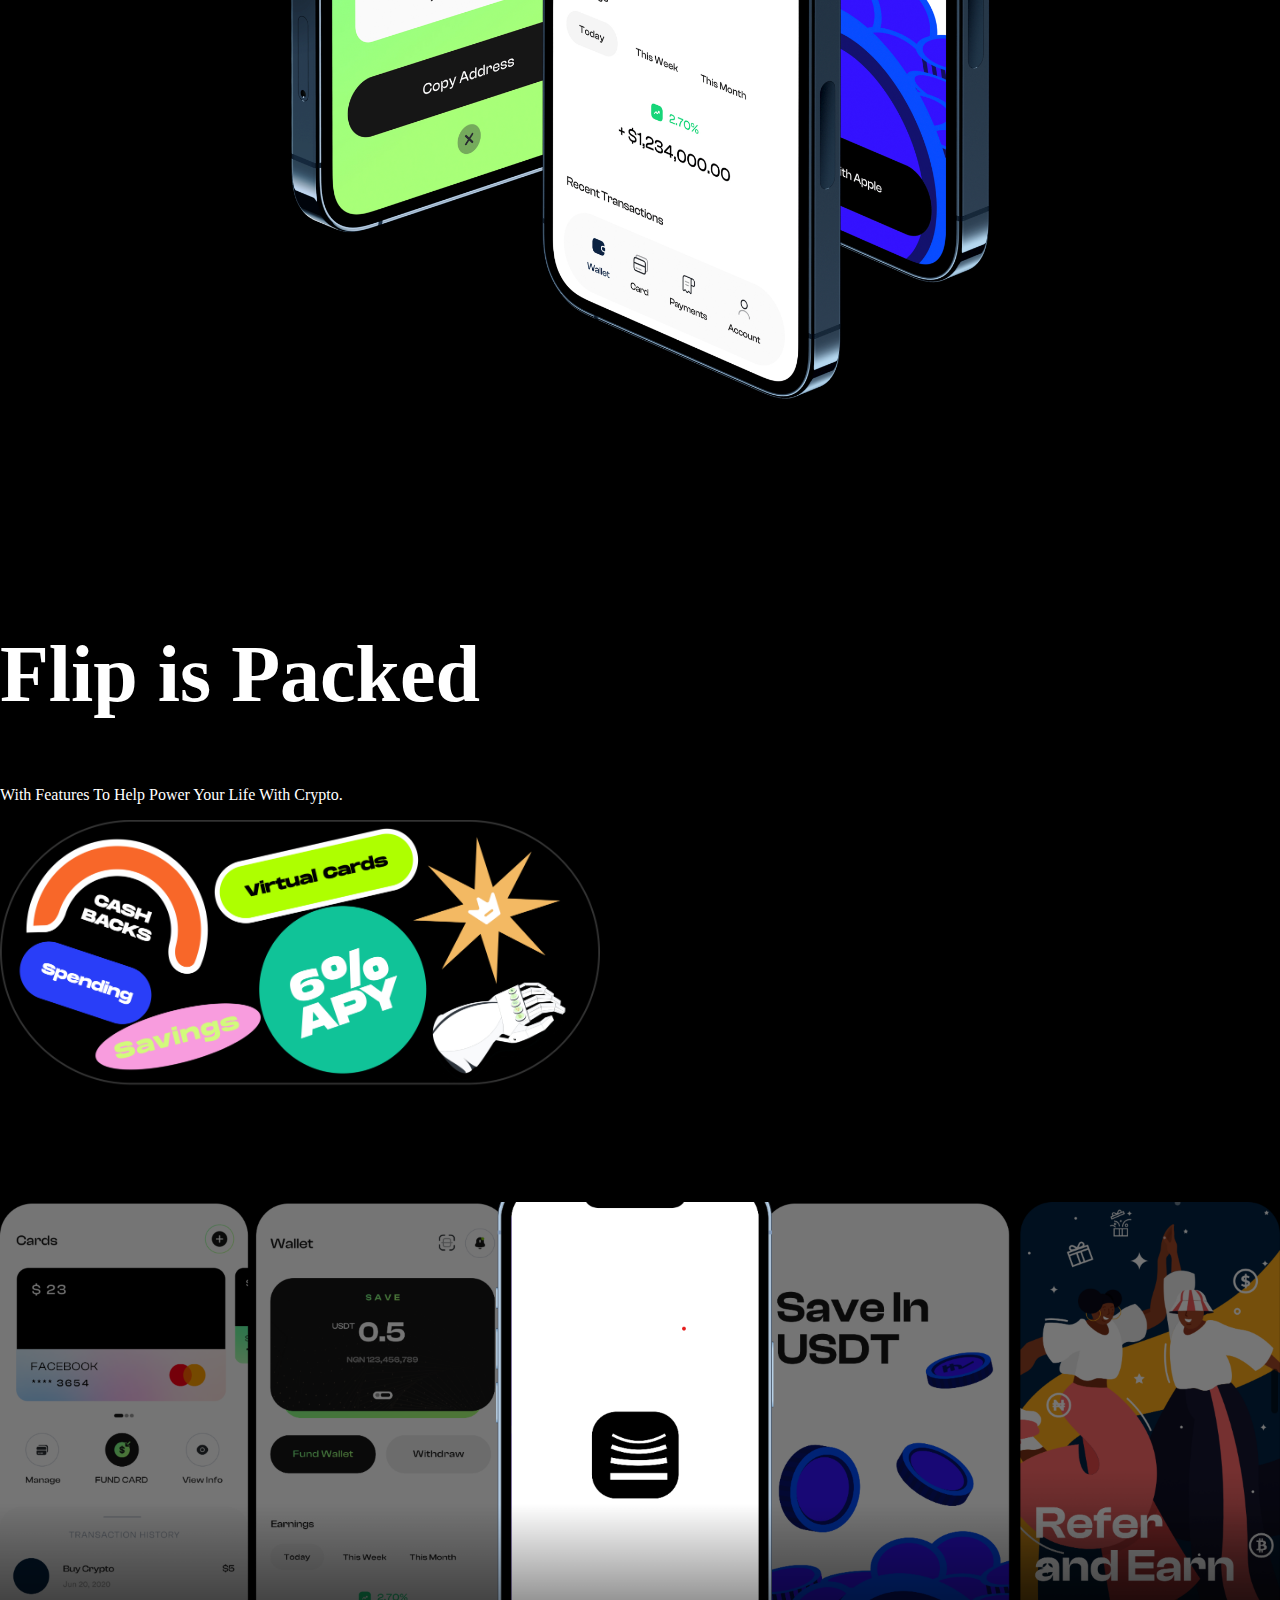
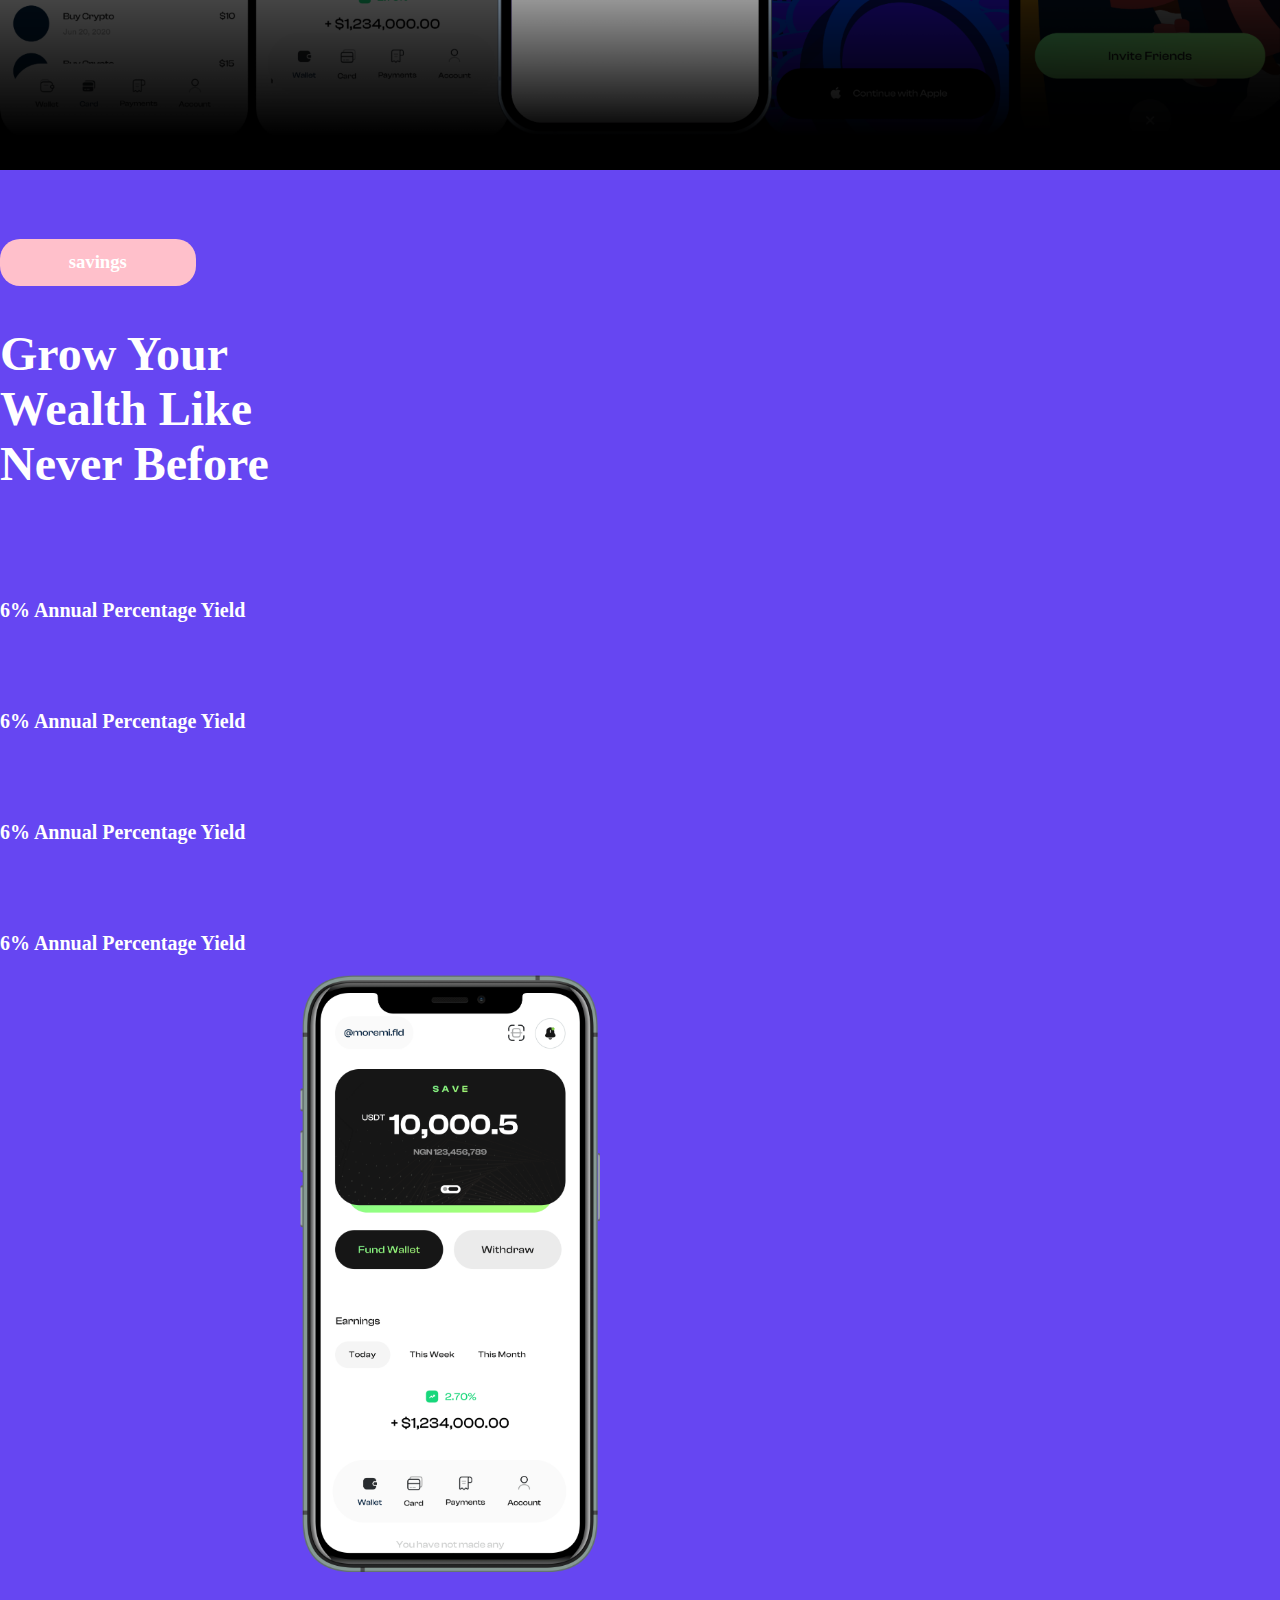
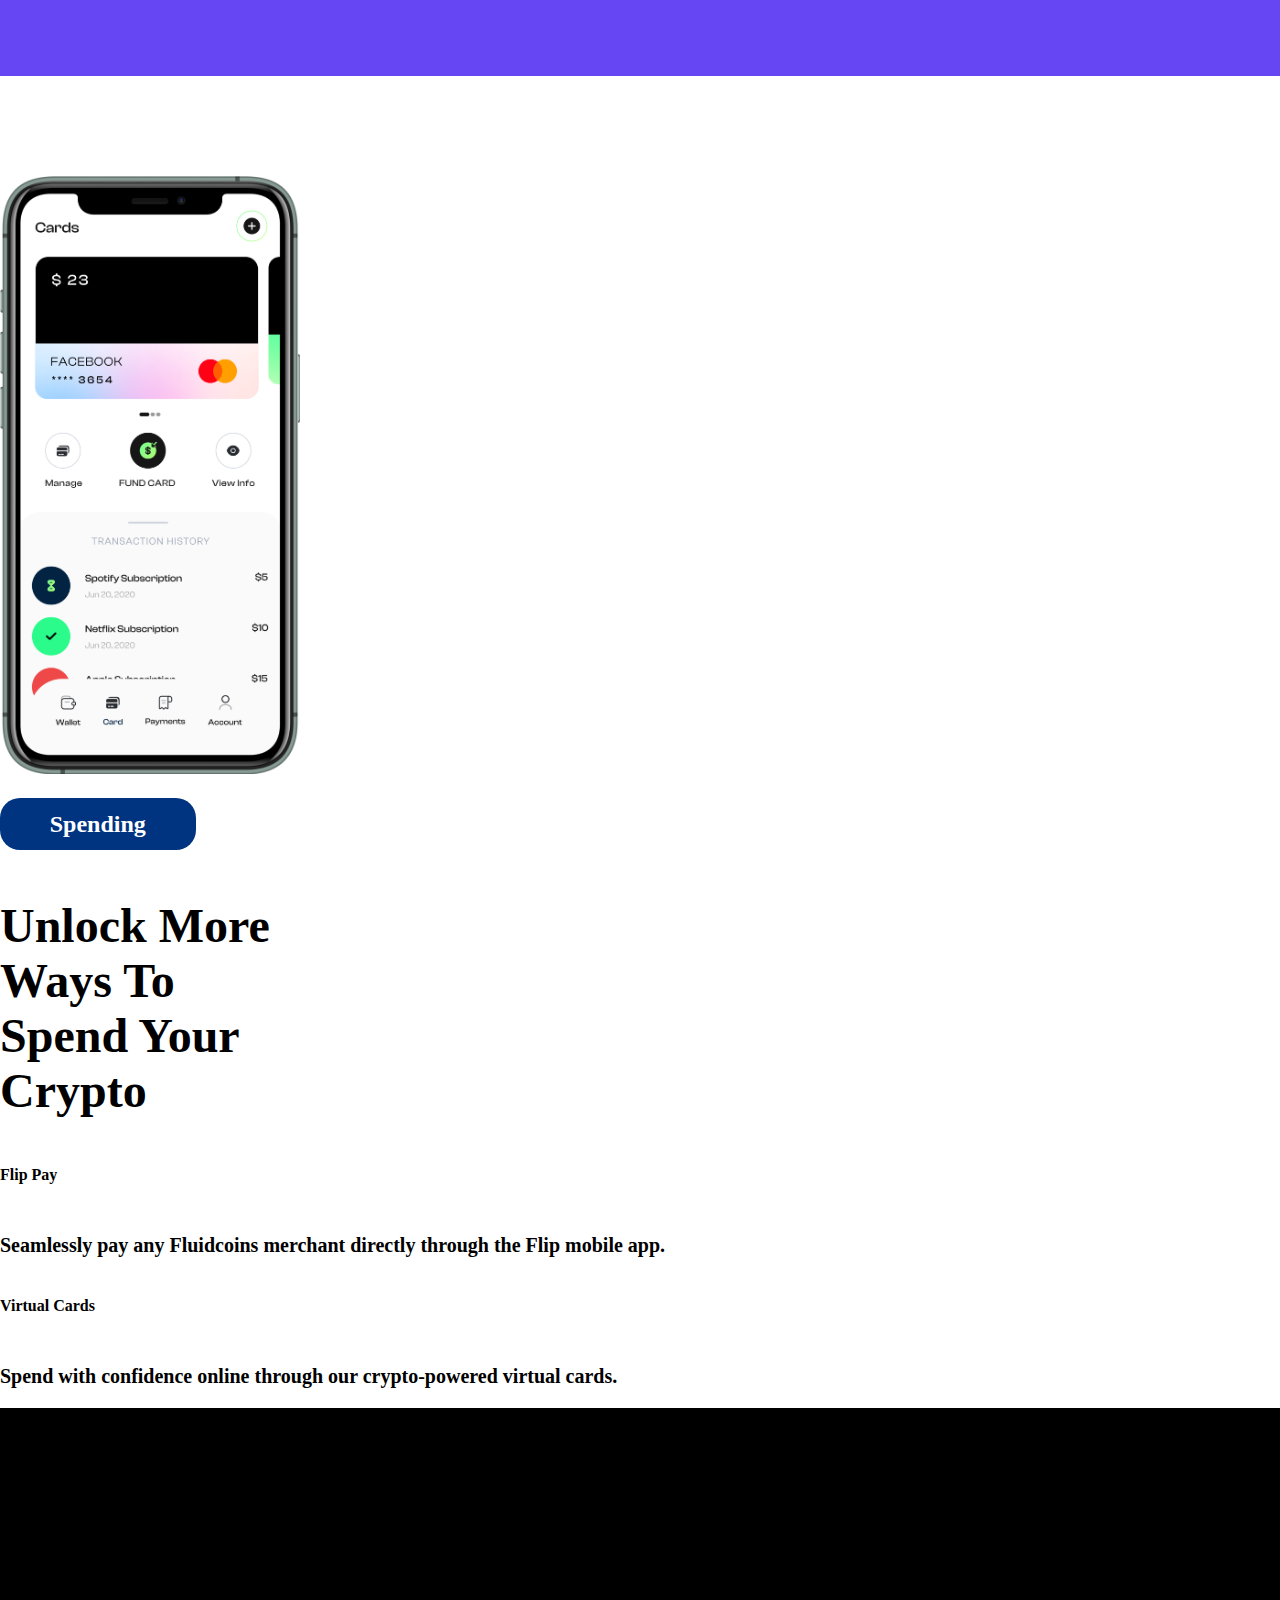
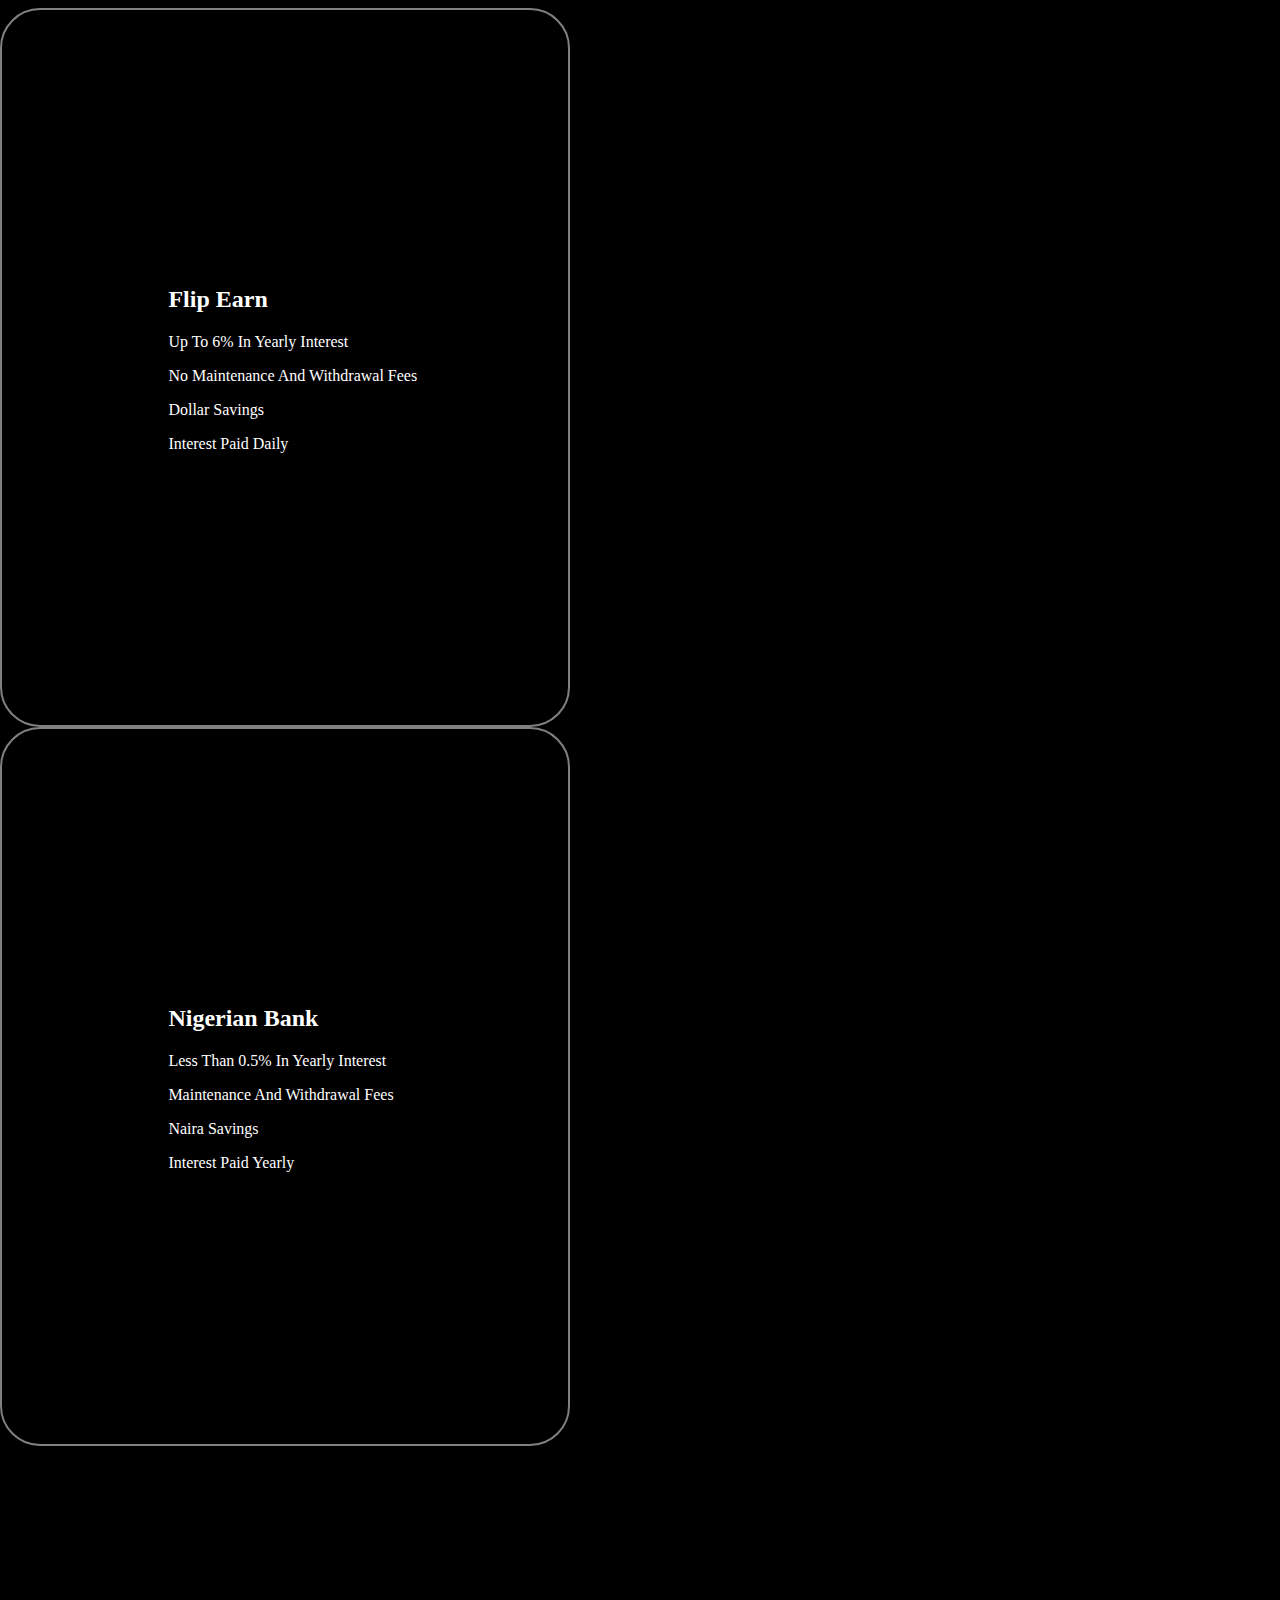
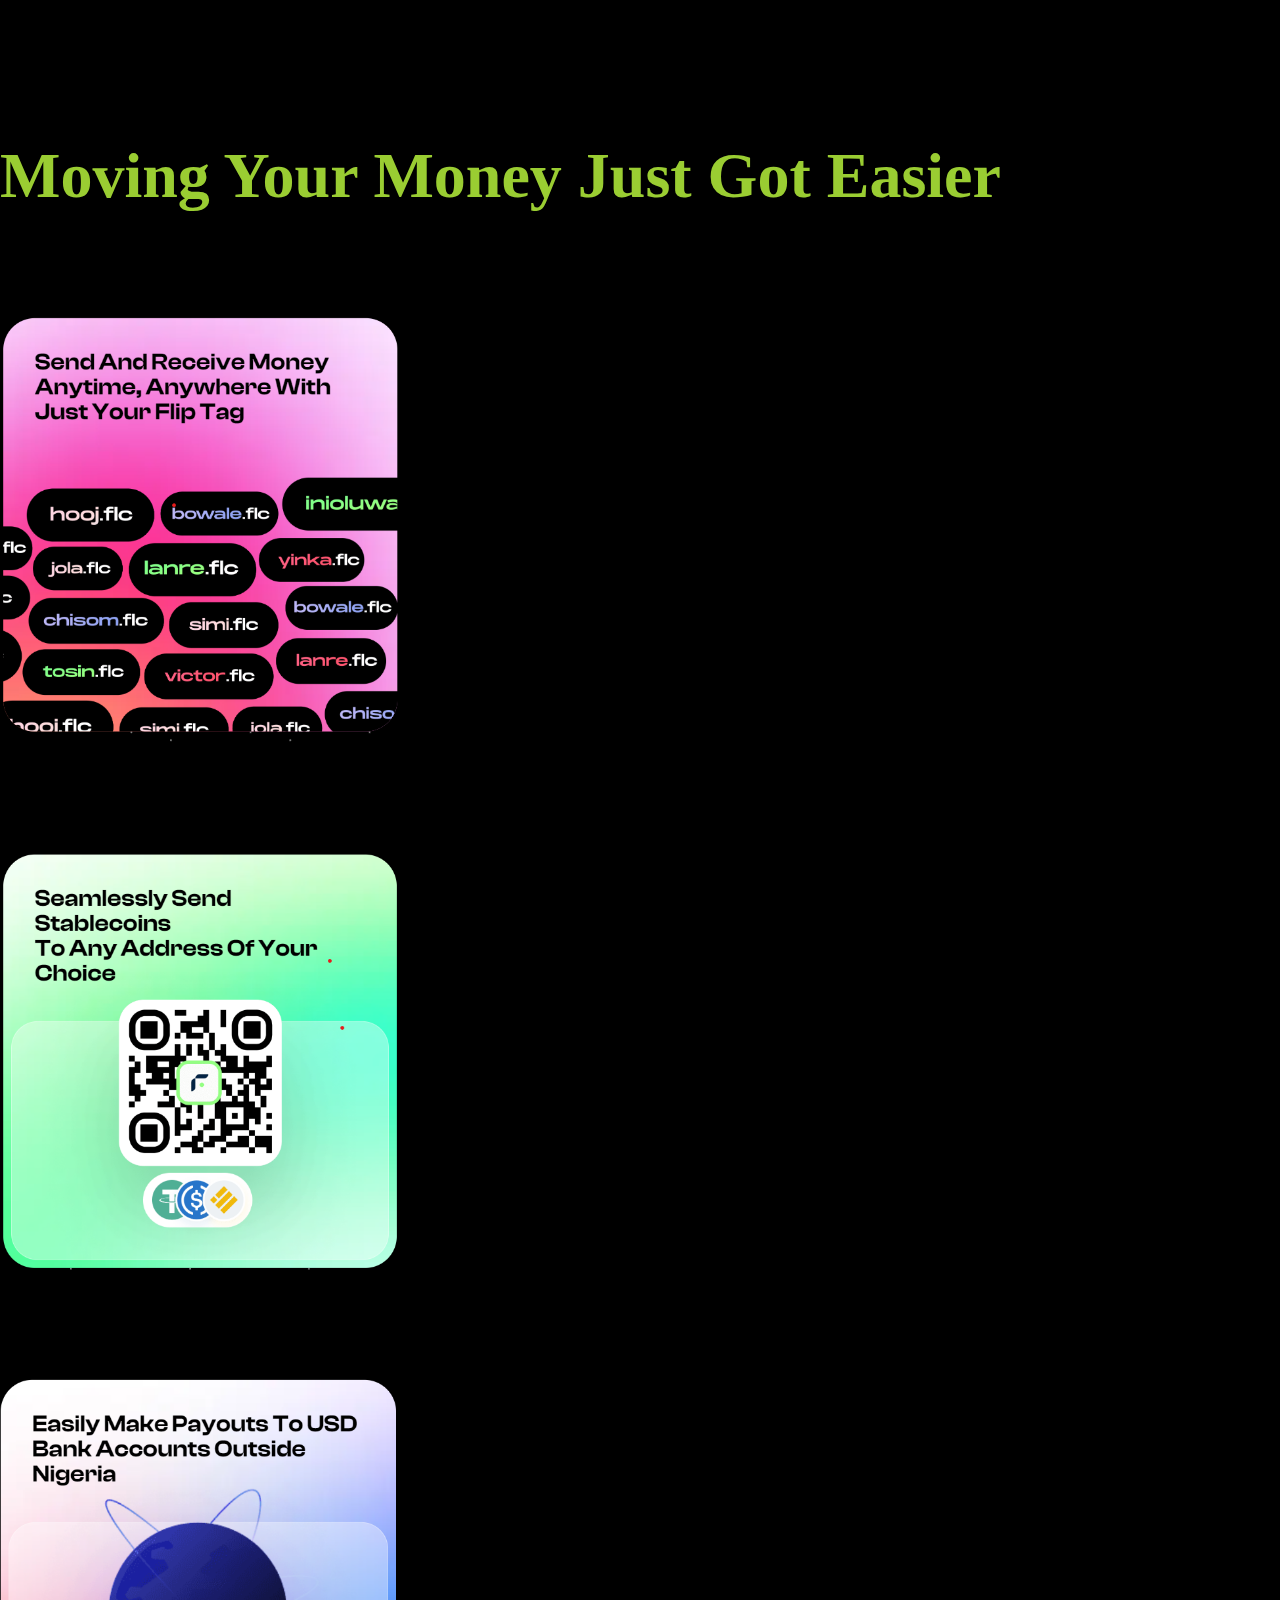
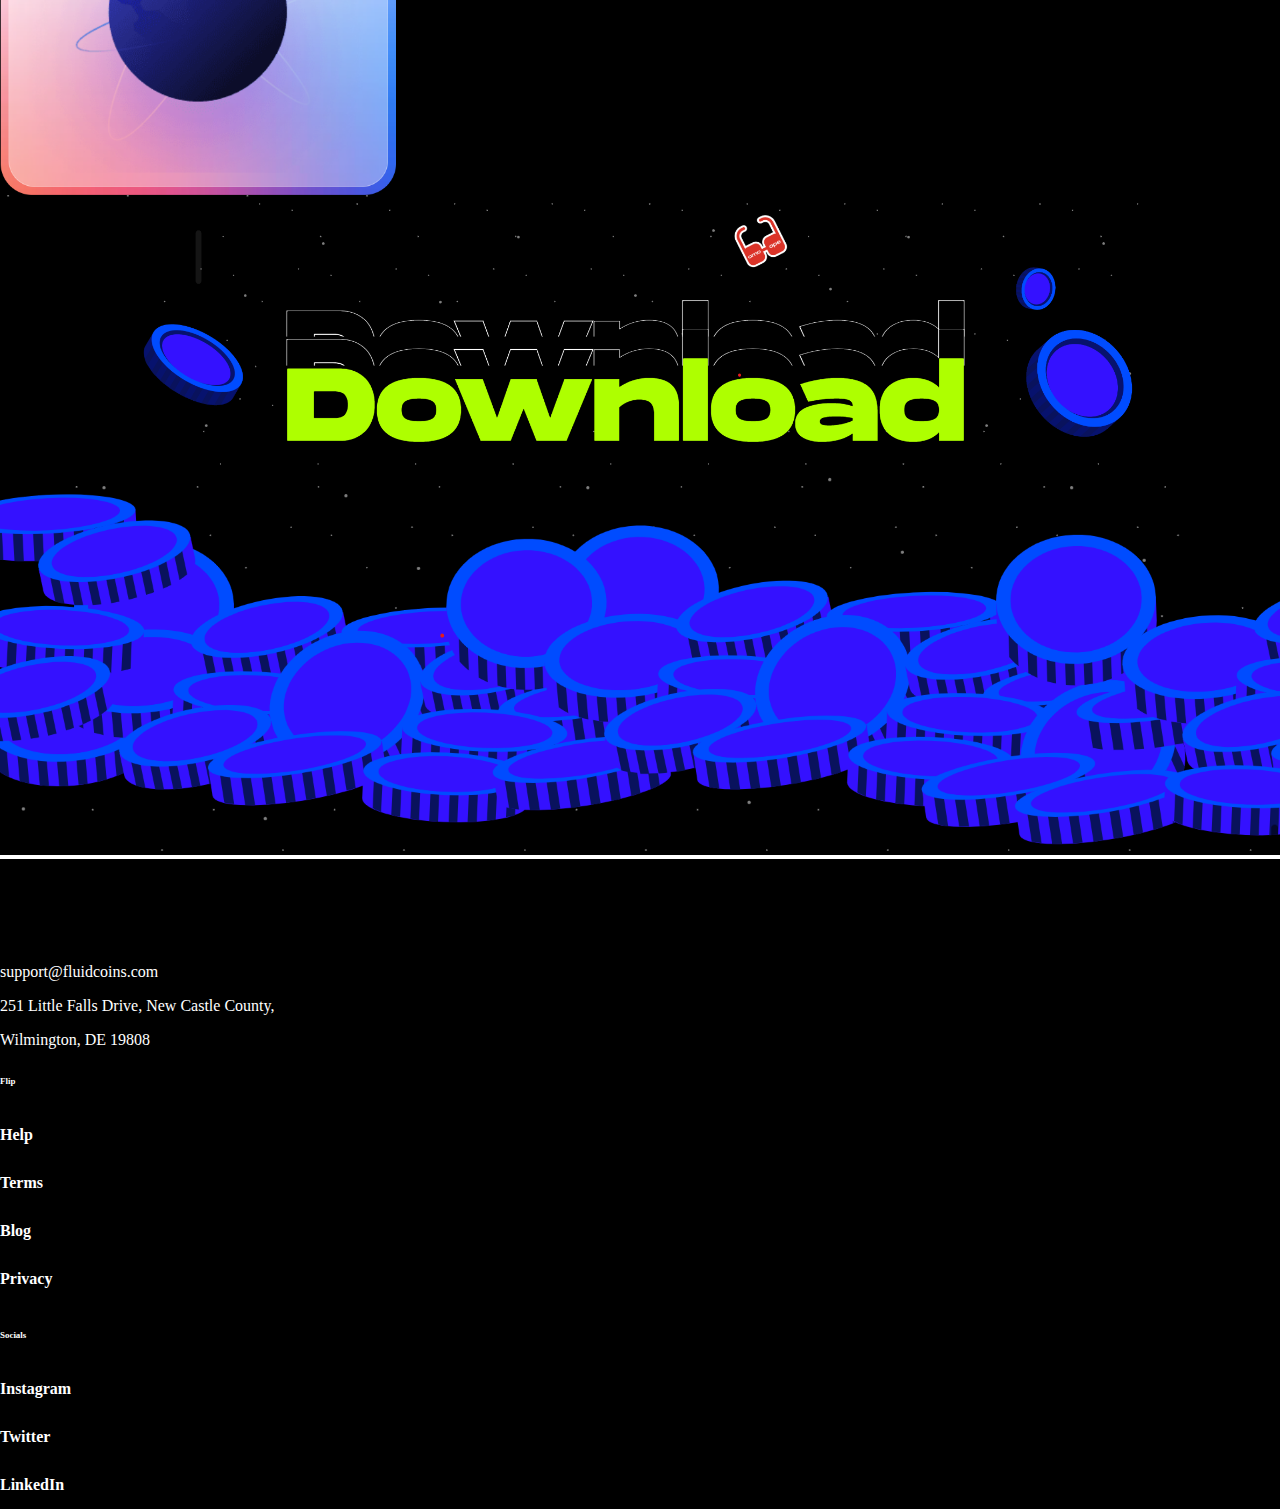
==== commit 2e786756: "spending and saving section styling" ====
--- a/index.html
+++ b/index.html
@@ -80,8 +80,9 @@
                 <div class="col-lg-4">
                     <div class="main-text">
                         <div class="main-header">
-                  <h2>Your Web3 Spendings all in One App</h2>
+                  <h2>Your Web3 <span>Spendings</span> all in One App</h2>
                         </div>
+                        <div class="main-buttons">
                   <button type="button" class="btn btn-dark btn-lg download-button">
                     <i class="fab fa-apple"></i>Google Play
                   </button>
@@ -91,6 +92,7 @@
                   >
                     <i class="fab fa-google-play"></i>App Store
                   </button>
+                </div>
                   </div>
                 </div>
                 <div class="col-lg-4">
@@ -248,7 +250,7 @@
     </section>
 
     <section class="moving-money">
-      <h1 class="text-center text-white">Moving Your Money Just Got Easier</h1>
+      <h1 class="text-center">Moving Your Money Just Got Easier</h1>
       <div class="container-fluid">
         <div class="row">
           <div class="col-lg-4">
--- a/css/styles.css
+++ b/css/styles.css
@@ -44,6 +44,10 @@
   max-width: 100%;
   font-weight: bolder;
 }
+.main-header span {
+  color: yellowgreen;
+}
+
 .left-images img {
   max-width: 100px;
   height: 100px;
@@ -60,6 +64,9 @@
   margin-left: 100px;
   margin-top: 50px;
 }
+.main-buttons {
+  margin-top: 50px;
+}
 .rainbow {
   margin-top: 150px;
 }
@@ -75,6 +82,7 @@
 }
 .heroimage {
   background-color: var(--bg-black);
+  padding-top: 100px;
 }
 .heroimage img {
   max-width: 700px;
@@ -107,14 +115,57 @@
 }
 
 .savings {
-  background-color: rgb(100, 130, 237);
-  color: var(--white-color);
+  /* background-color: rgb(100, 130, 237); */
+  background-color: #5532f1e6;
+  color: var(--white-color);
+  padding-top: 50px;
+}
+.savings h3 {
+  background-color: pink;
+  padding: 0.8rem;
+  border-radius: 20px;
+  width: 170px;
+  text-align: center;
+}
+.savings h2 {
+  font-size: 3rem;
+  max-width: 300px;
+  font-weight: bolder;
+}
+.savings-item p {
+  font-size: 20px;
+  font-weight: bold;
+  margin-top: 50px;
 }
 .savings-img img {
   max-width: 300px;
   margin-left: 300px;
+  margin-bottom: 100px;
 }
 .spending {
+  padding-top: 100px;
+}
+.spending h2 {
+  background-color: rgb(0, 51, 128);
+  padding: 0.8rem;
+  border-radius: 20px;
+  width: 170px;
+  text-align: center;
+  color: var(--white-color);
+  font-weight: bold;
+}
+.spending h3 {
+  font-size: 3rem;
+  max-width: 300px;
+  font-weight: bolder;
+}
+.spending h4 {
+  margin-top: 40px;
+}
+.spending p {
+  font-size: 20px;
+  font-weight: bold;
+  margin-top: 50px;
 }
 
 .spending-img img {
@@ -140,6 +191,7 @@
 .moving-money h1 {
   font-size: 4rem;
   font-weight: bolder;
+  color: yellowgreen;
 }
 .money-img {
   margin-top: 100px;
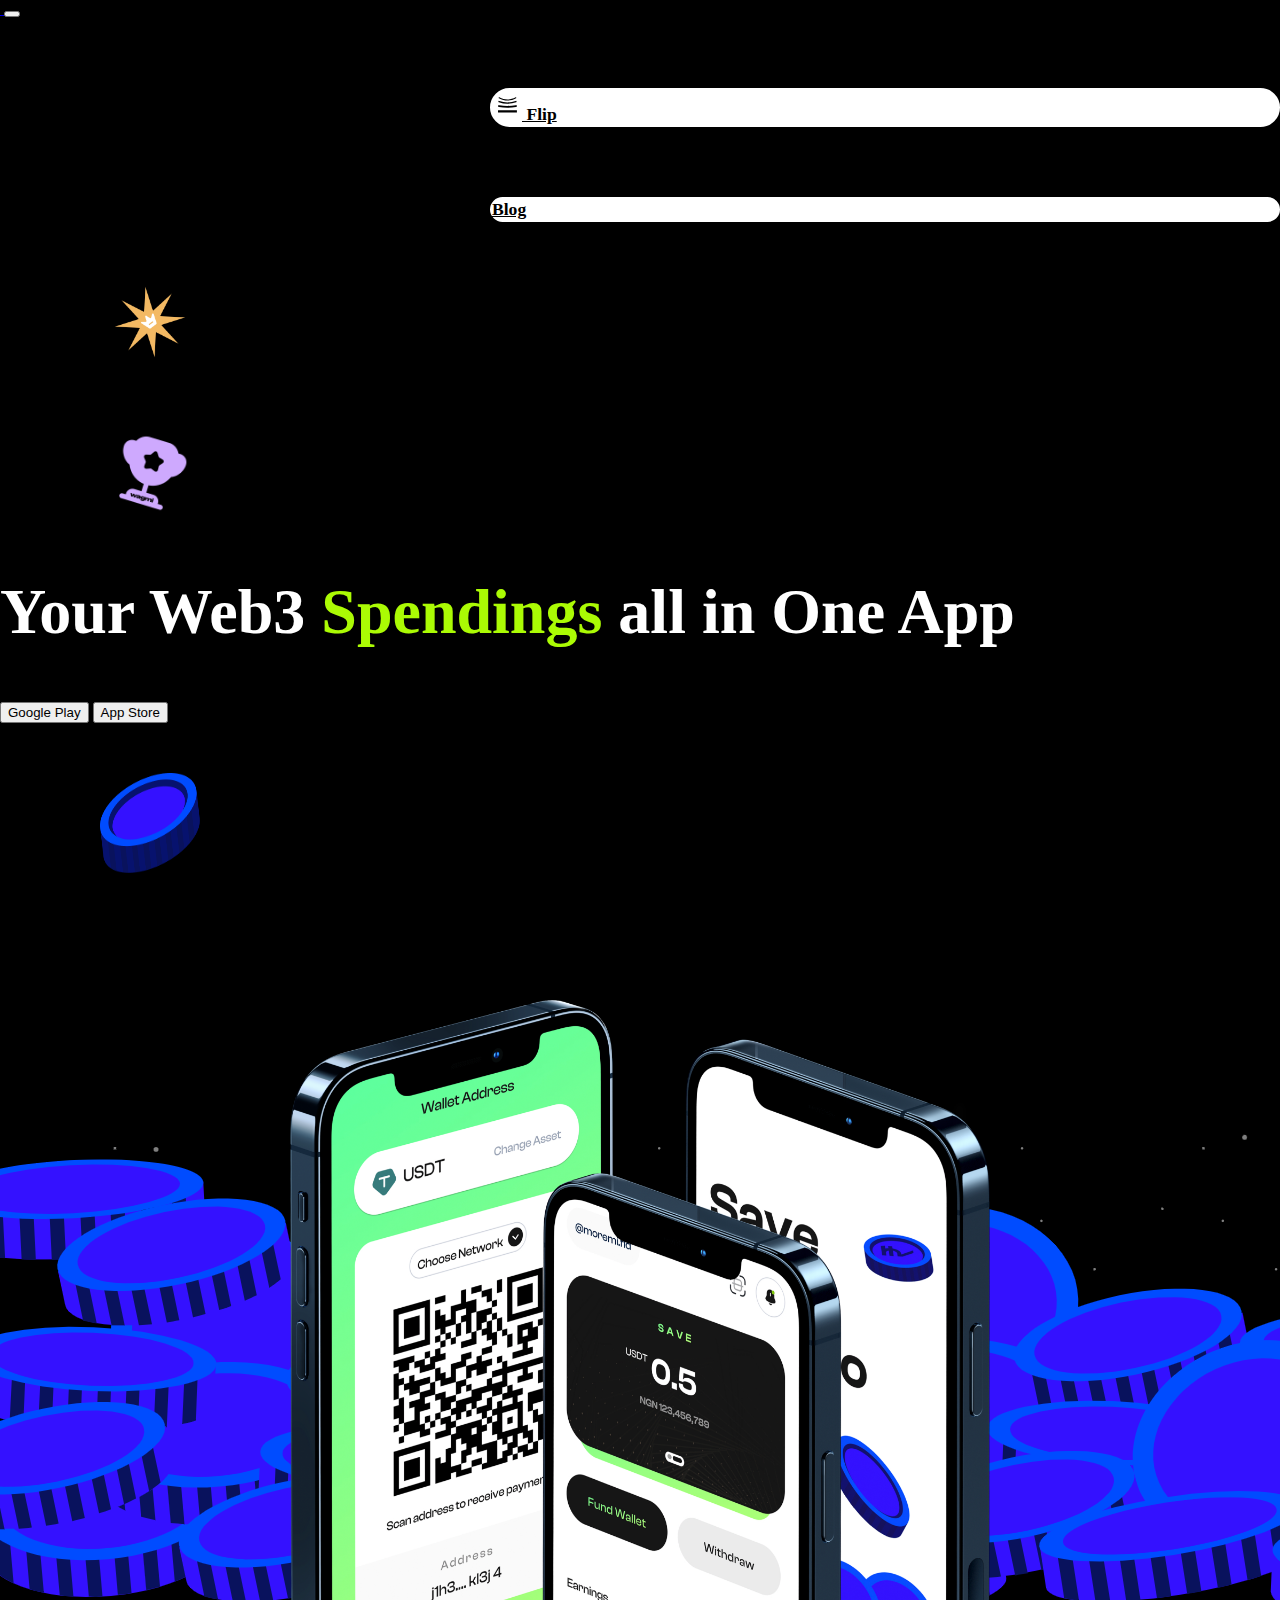
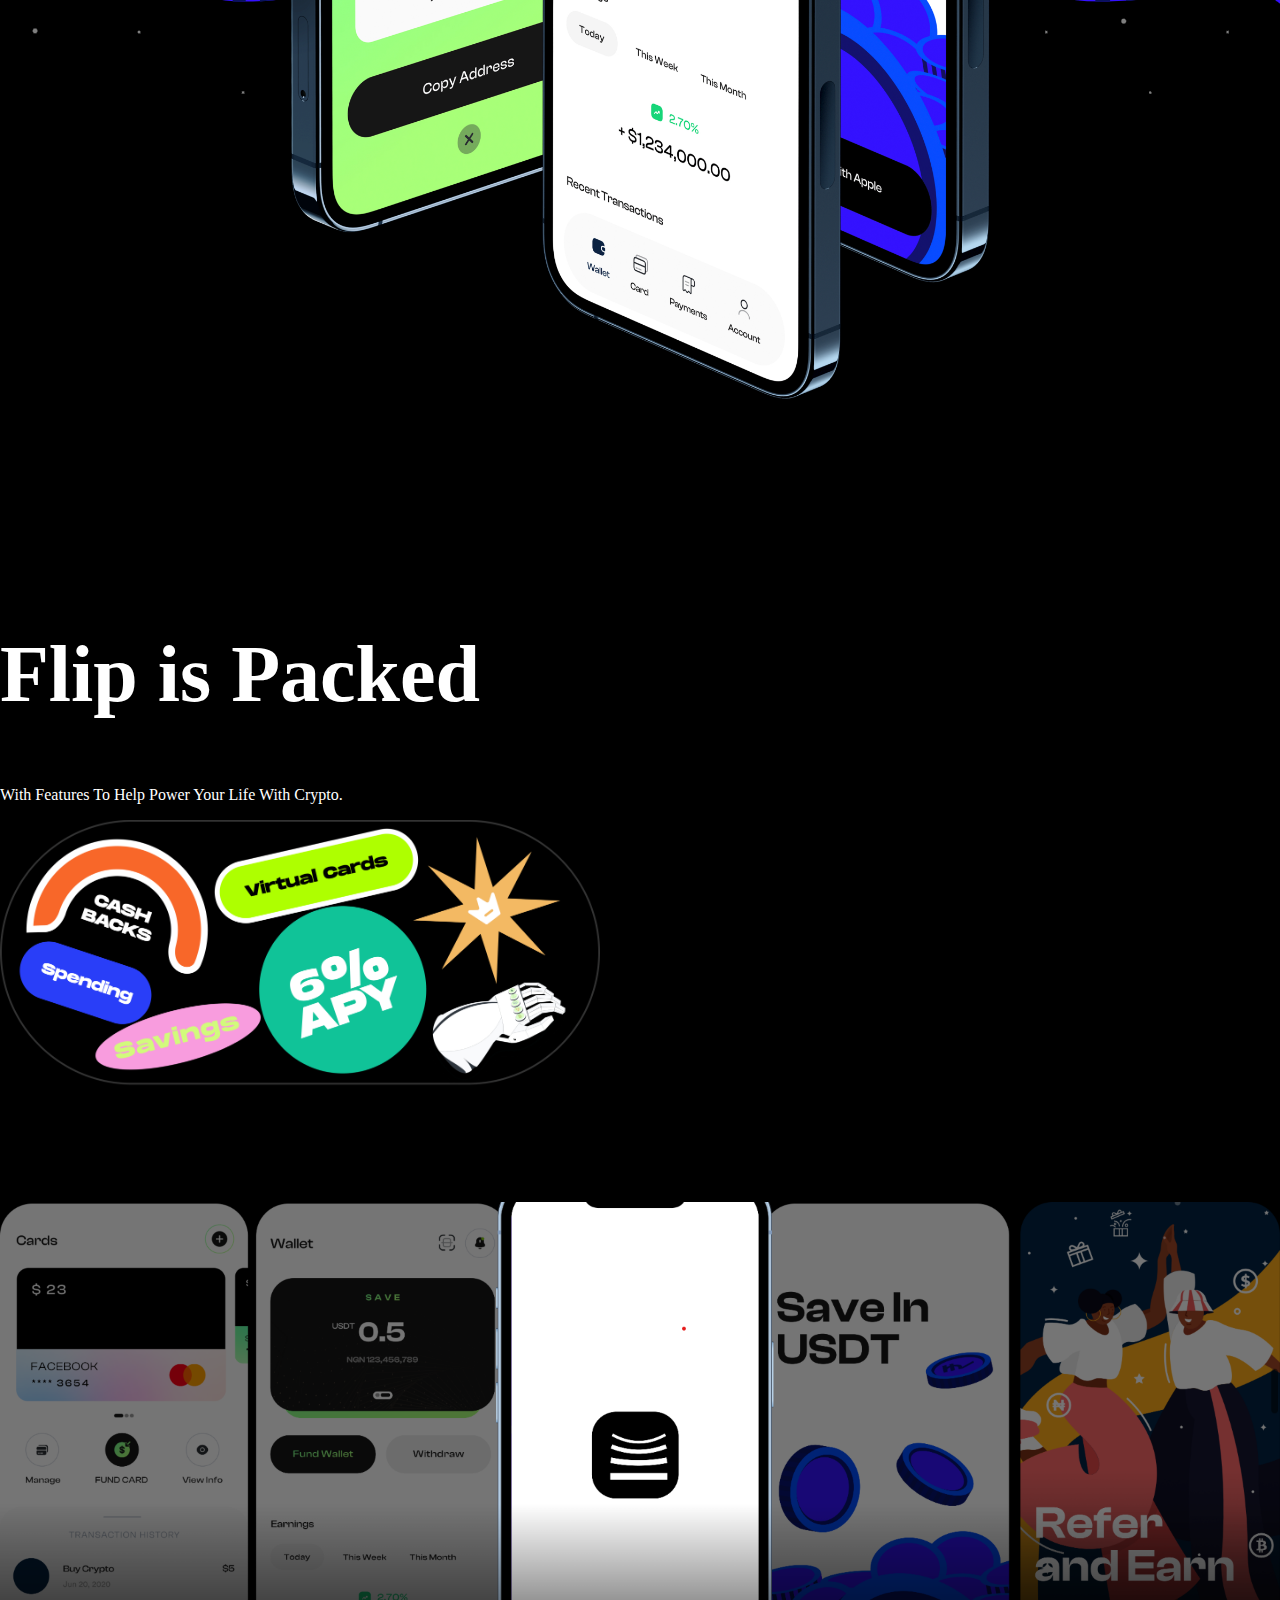
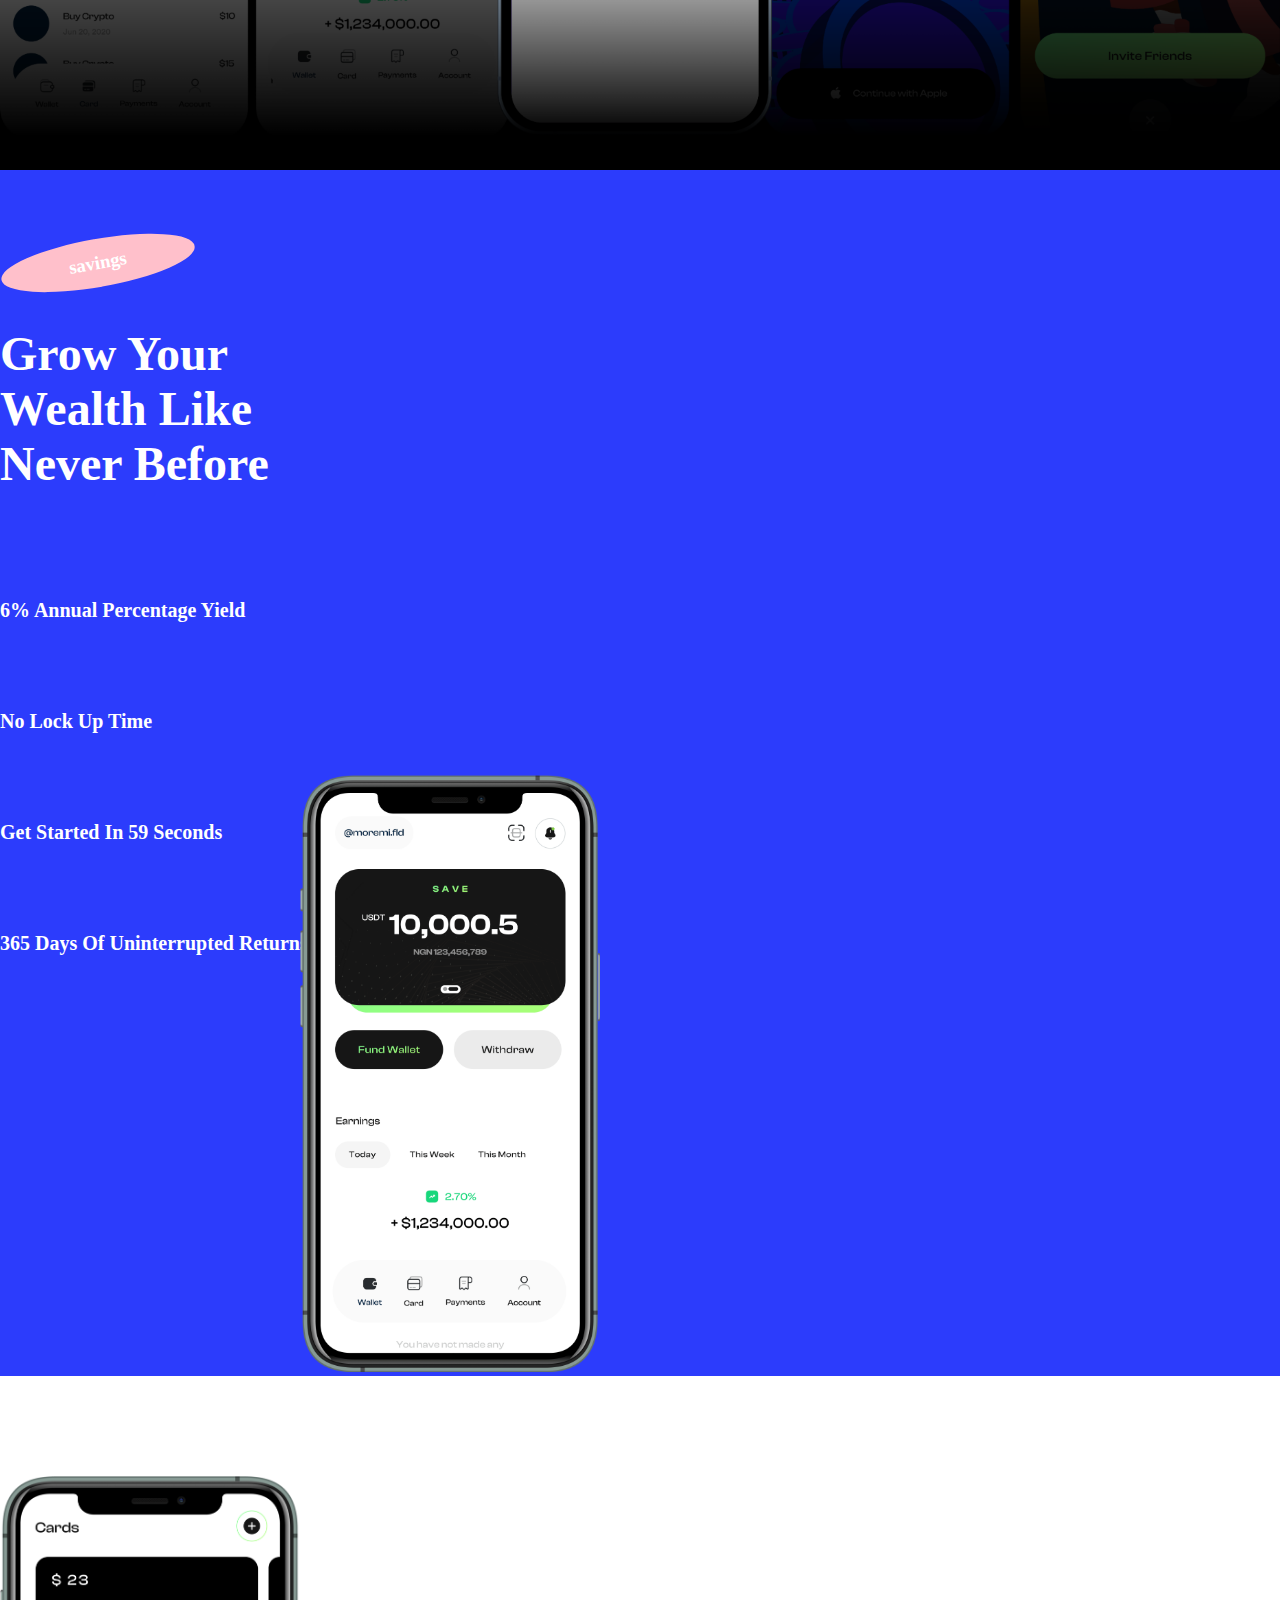
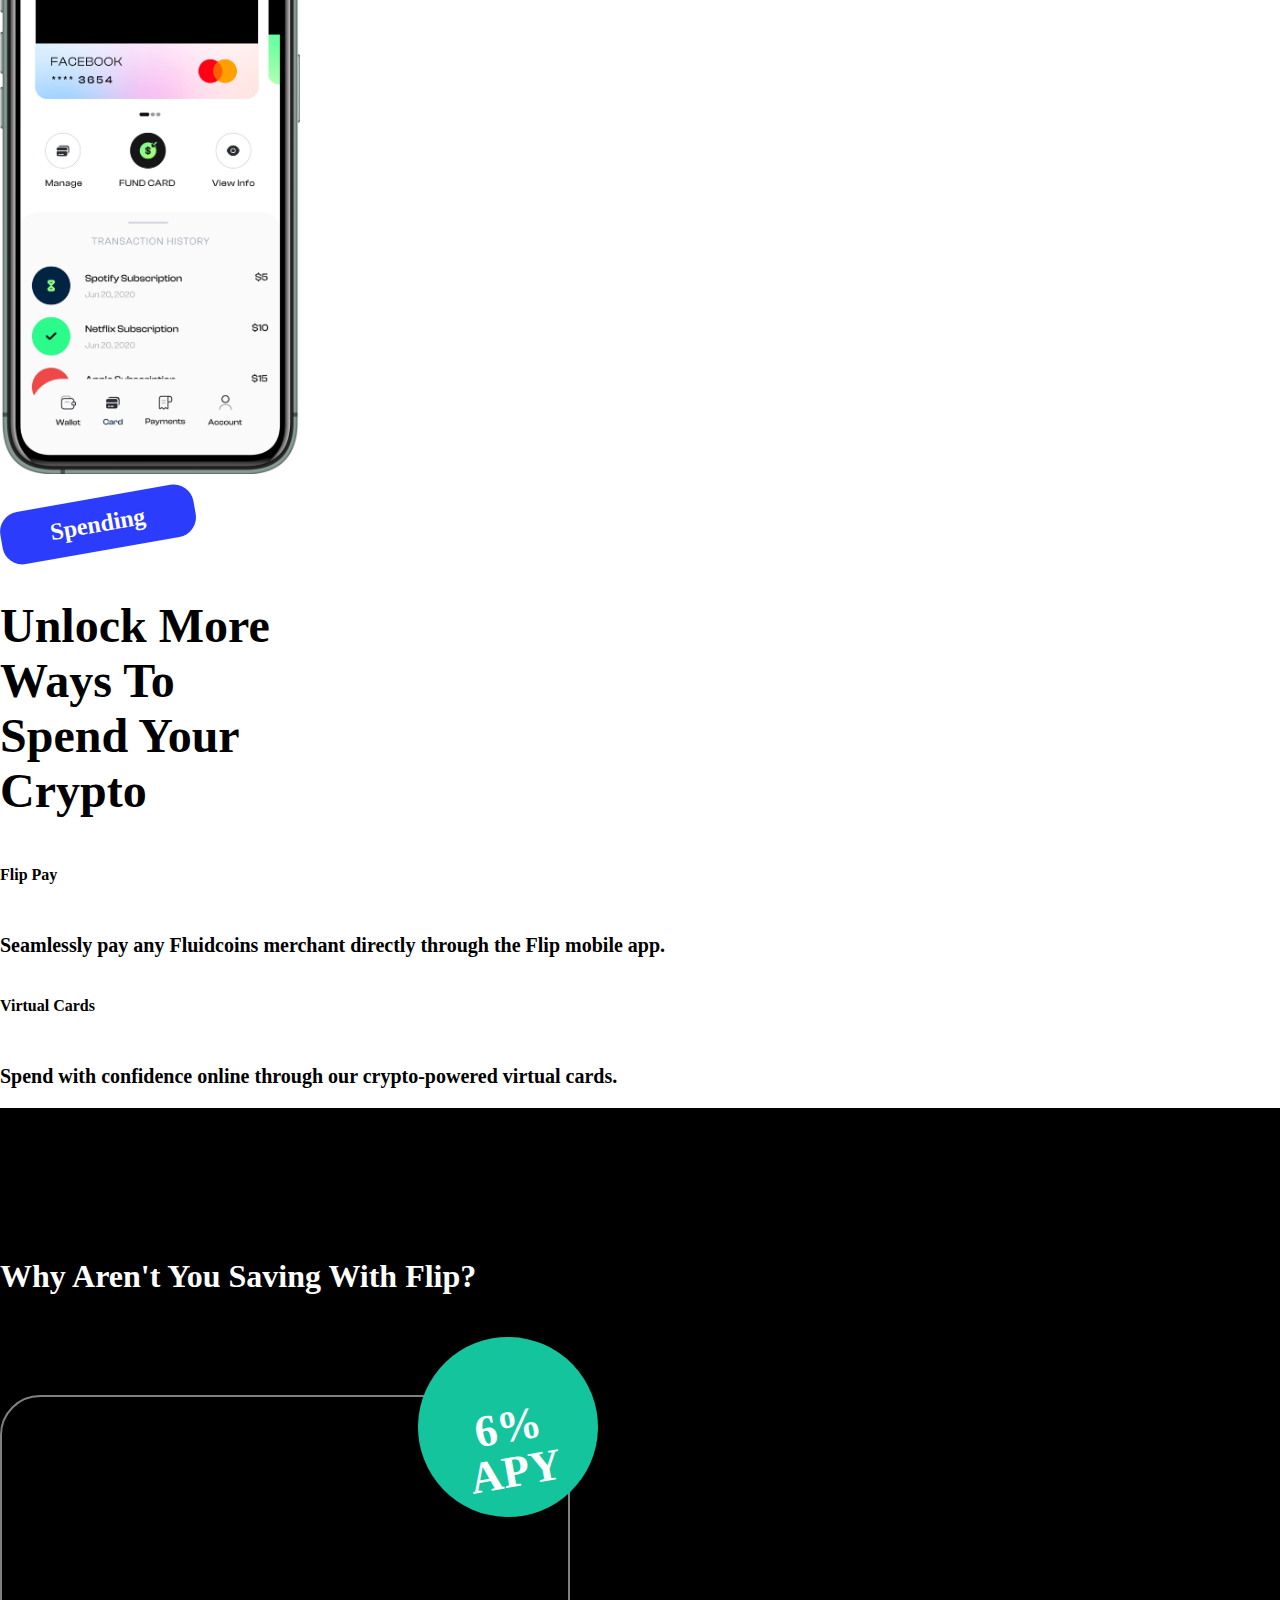
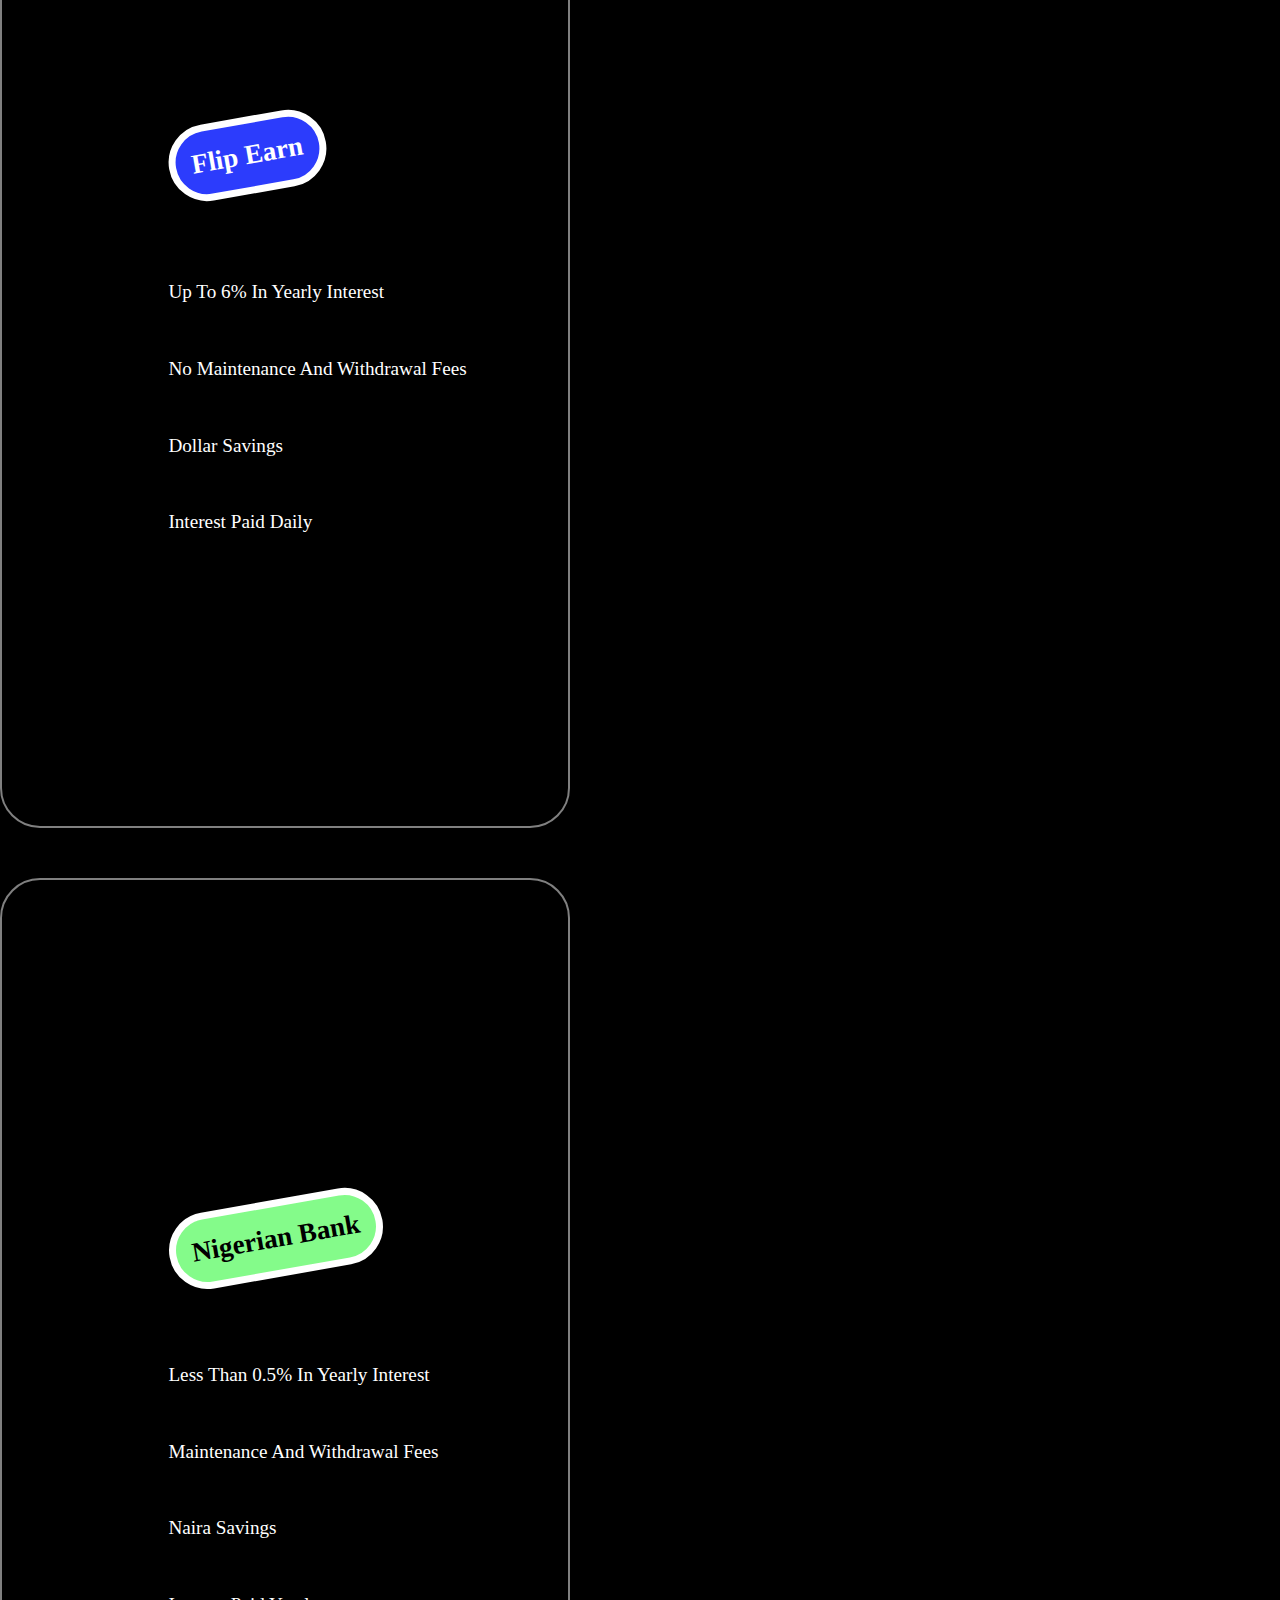
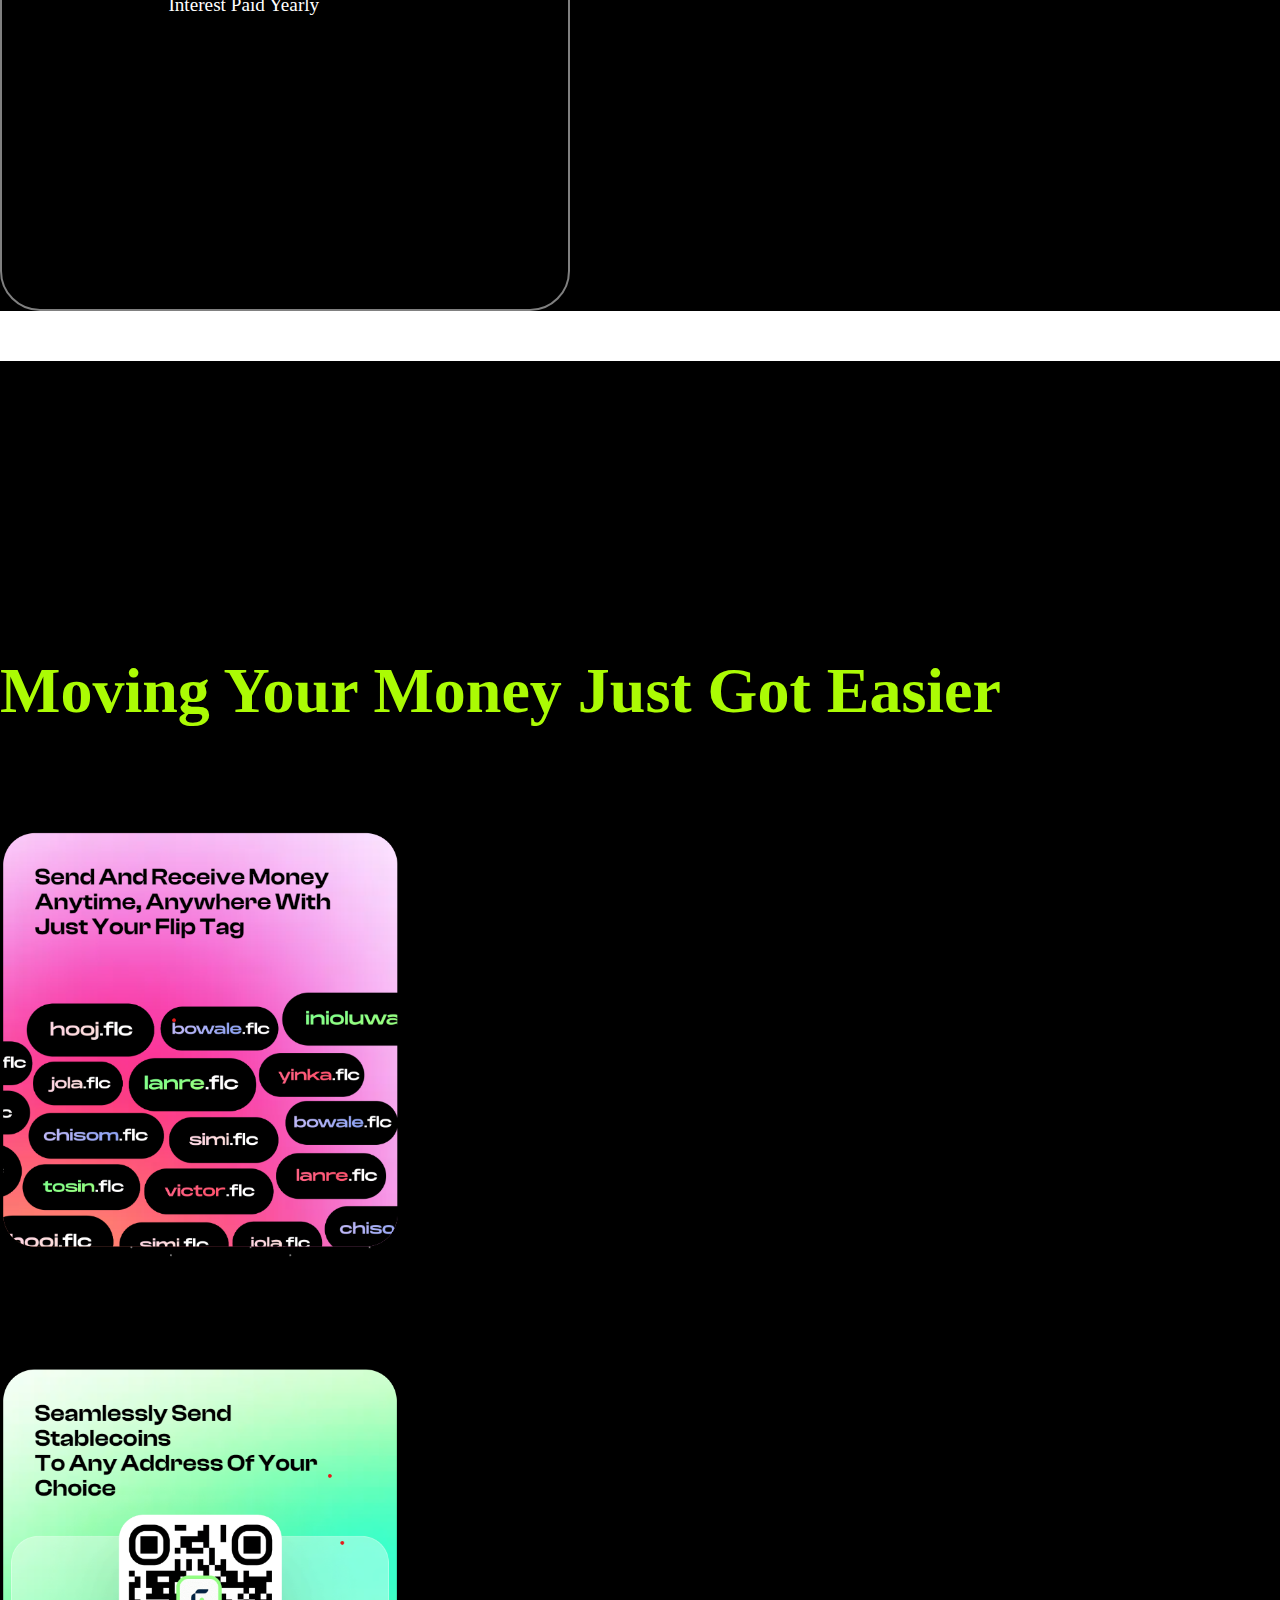
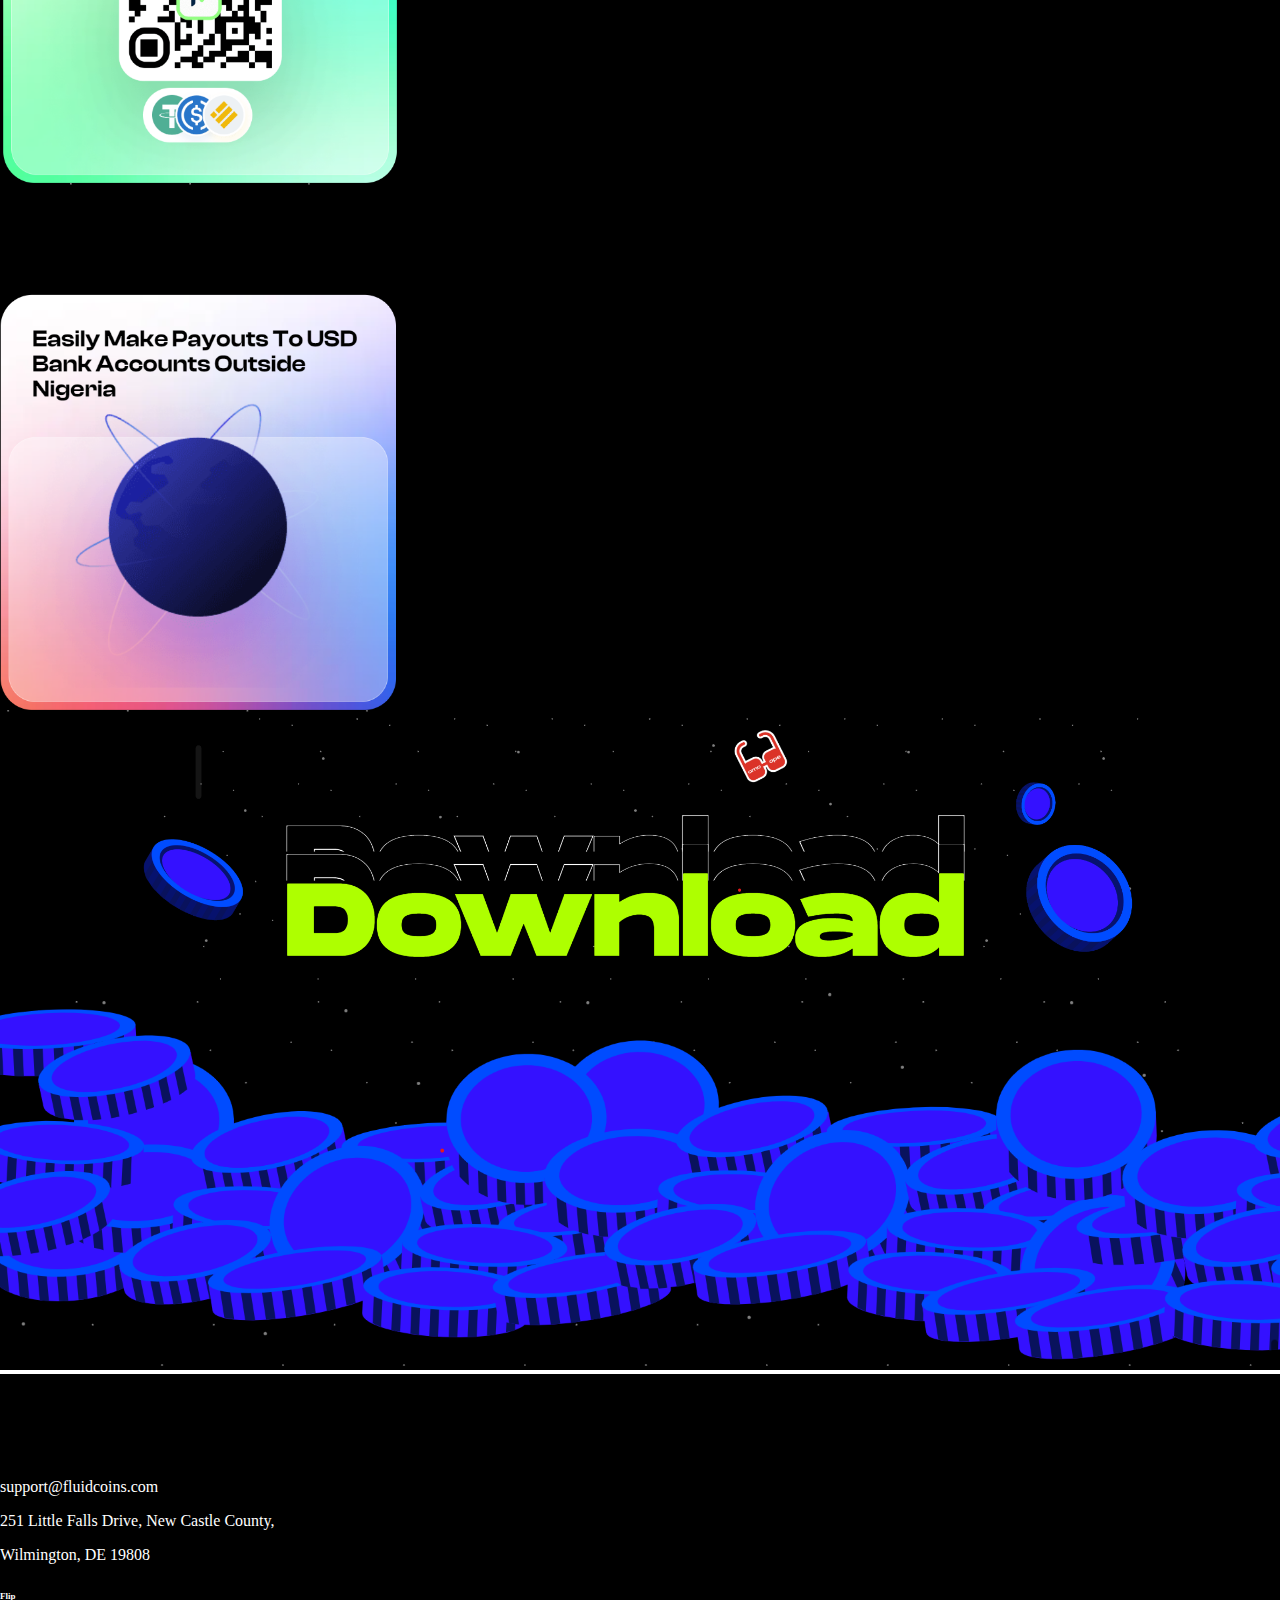
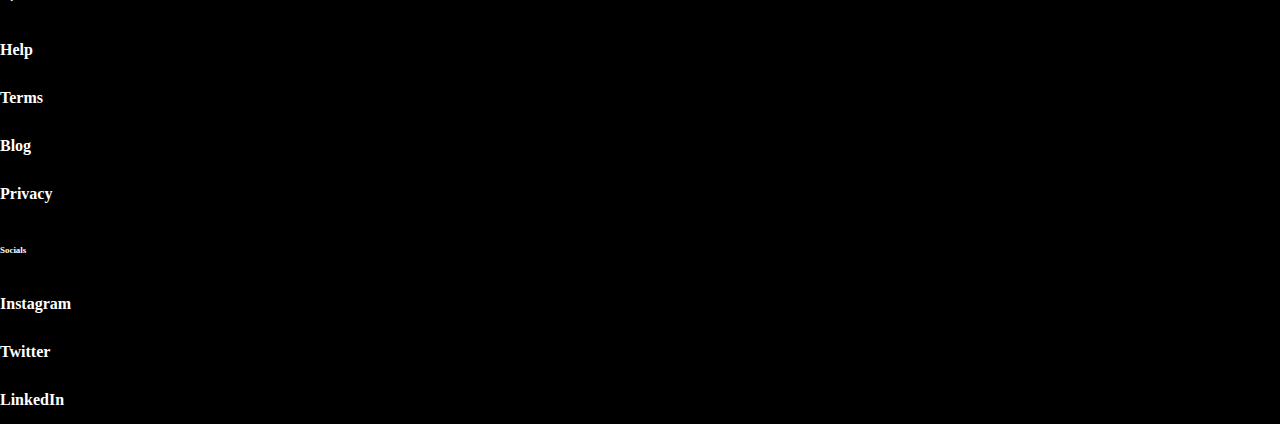
==== commit 5bc4ca19: "styling and alinment" ====
--- a/index.html
+++ b/index.html
@@ -3,7 +3,7 @@
   <head>
     <meta charset="utf-8" />
     <meta name="viewport" content="width=device-width, initial-scale=1" />
-    <title>Bootstrap demo</title>
+    <title>Useflip Site</title>
     <!-- BOOSTRAP CSS -->
     <link
       href="https://cdn.jsdelivr.net/npm/bootstrap@5.3.0-alpha1/dist/css/bootstrap.min.css"
@@ -56,7 +56,8 @@
             <div class="collapse navbar-collapse" id="navbarSupportedContent">
               <ul class="navbar-nav me-auto mb-2 mb-lg-0">
                 <li class="nav-item">
-                  <a class="nav-link" aria-current="page" href="#">Flip</a>
+                  <a class="nav-link" aria-current="page" href="#"> <span class="svgflip"> <img src="images/fliplogo.svg" alt=""/></span>
+                    Flip</a>
                 </li>
                 <li class="nav-item">
                   <a class="nav-link" href="#">Blog</a>
@@ -114,11 +115,17 @@
       <div class="color-two"></div>
     </div> -->
 
-    <div class="heroimage">
-      <div class="container-fluid">
-        <img src="images/heroimage.png" alt="heroimage" />
-      </div>
-    </div>
+      <div class="hero">
+        <div class="container-fluid">
+            <div class="heroimage">
+            <img src="images/heroimage.png" alt="heroimage" />
+          </div>
+        </div>
+        <div class="inner-img">
+            <img src="images/bluecoins.png" alt="bluecoins" />
+          </div>
+      </div>
+     
 
     <section class="flipacks">
       <div class="container">
@@ -164,7 +171,7 @@
                   <div class="savings-logo">
                     <img src="" alt="" />
                   </div>
-                  <p>6% Annual Percentage Yield</p>
+                  <p>No Lock Up Time</p>
                 </div>
               </div>
             </div>
@@ -174,20 +181,20 @@
                   <div class="savings-logo">
                     <img src="" alt="" />
                   </div>
-                  <p>6% Annual Percentage Yield</p>
-                </div>
-              </div>
-              <div class="col-6">
+                  <p>Get Started In 59 Seconds</p>
+                </div>
+              </div>
+              <div class="col-6 col-md-12">
                 <div class="savings-item">
                   <div class="savings-logo">
                     <img src="" alt="" />
                   </div>
-                  <p>6% Annual Percentage Yield</p>
-                </div>
-              </div>
-            </div>
-          </div>
-          <div class="col-lg-6">
+                  <p>365 Days Of Uninterrupted Returns </p>
+                </div>
+              </div>
+            </div>
+          </div>
+          <div class="col-lg-6 col-md-12">
             <div class="savings-img">
               <img src="images/savings-image.png" alt="savings-image" />
             </div>
@@ -225,24 +232,37 @@
 
     <section class="flip-card">
       <div class="container-fluid">
+        <h1 class="text-center">Why Aren't You Saving With Flip?</h1>
         <div class="row">
           <div class="col-lg-6">
             <div class="flip-card-one">
-              <h2>Flip Earn</h2>
-              <p>Up To 6% In Yearly Interest</p>
-              <p>No Maintenance And Withdrawal Fees</p>
-              <p>Dollar Savings</p>
-              <p>Interest Paid Daily</p>
+              <h6 id="earn">Flip Earn</h6>
+              <div class="earning">
+                <p>Up To 6% In Yearly Interest</p>
+                <p>No Maintenance And Withdrawal Fees</p>
+                <p>Dollar Savings</p>
+                <p>Interest Paid Daily</p>
+              </div>
+              <div class="greenAPY">  
+                <div class="green-ball">
+                <div class="greenp"> 
+                     <p>6% APY</p>
+                </div>
+            </div>
+        </div>
+            
             </div>
           </div>
           <!-- <span>Vs</span> -->
           <div class="col-lg-6">
             <div class="flip-card-one">
-              <h2>Nigerian Bank</h2>
-              <p>Less Than 0.5% In Yearly Interest</p>
-              <p>Maintenance And Withdrawal Fees</p>
-              <p>Naira Savings</p>
-              <p>Interest Paid Yearly</p>
+              <h6 id="bank">Nigerian Bank</h6>
+              <div class="earning">
+                <p>Less Than 0.5% In Yearly Interest</p>
+                <p>Maintenance And Withdrawal Fees</p>
+                <p>Naira Savings</p>
+                <p>Interest Paid Yearly</p>
+              </div>
             </div>
           </div>
         </div>
--- a/css/styles.css
+++ b/css/styles.css
@@ -17,14 +17,24 @@
   border: 2px solid #fff;
   background-color: var(--white-color);
   border-radius: 20px;
-  padding: 0.5rem;
 }
 ul.navbar-nav li a {
   color: var(--bg-black);
   font-weight: bold;
   font-size: 1.1rem;
 }
-
+ul.navbar-nav li a img {
+  /* background-color: var(--bg-black); */
+  background-color: var(--white-color);
+  color: var(--white-color);
+  border-radius: 50%;
+  width: 30px;
+  height: 30px;
+}
+.svgflip path {
+  fill: var(--white-color);
+  font-weight: bold;
+}
 nav.nav a {
   width: 150px;
   height: 50px;
@@ -45,7 +55,7 @@
   font-weight: bolder;
 }
 .main-header span {
-  color: yellowgreen;
+  color: #abfb04;
 }
 
 .left-images img {
@@ -80,10 +90,22 @@
   height: 100px;
   background: greenyellow;
 }
-.heroimage {
+.hero {
   background-color: var(--bg-black);
   padding-top: 100px;
-}
+  width: 100%;
+}
+.hero {
+  position: relative;
+  z-index: 1;
+}
+.inner-img img {
+  position: absolute;
+  z-index: -1;
+  left: 0;
+  top: 20%;
+}
+
 .heroimage img {
   max-width: 700px;
   margin: 0 auto;
@@ -102,8 +124,11 @@
   font-size: 80px;
   font-weight: bolder;
 }
+.flipimage {
+  max-width: 600px;
+}
 .flipimage img {
-  max-width: 600px;
+  width: 100%;
   display: block;
 }
 .wallet {
@@ -116,15 +141,16 @@
 
 .savings {
   /* background-color: rgb(100, 130, 237); */
-  background-color: #5532f1e6;
+  background-color: #2c3cfc;
   color: var(--white-color);
   padding-top: 50px;
 }
 .savings h3 {
   background-color: pink;
   padding: 0.8rem;
-  border-radius: 20px;
+  border-radius: 50%;
   width: 170px;
+  transform: rotate(-10deg);
   text-align: center;
 }
 .savings h2 {
@@ -137,19 +163,23 @@
   font-weight: bold;
   margin-top: 50px;
 }
+.savings-img {
+  max-width: 300px;
+}
 .savings-img img {
-  max-width: 300px;
+  width: 100%;
   margin-left: 300px;
-  margin-bottom: 100px;
+  margin-top: -200px;
 }
 .spending {
   padding-top: 100px;
 }
 .spending h2 {
-  background-color: rgb(0, 51, 128);
+  background-color: rgb(44, 60, 252);
   padding: 0.8rem;
   border-radius: 20px;
   width: 170px;
+  transform: rotate(-10deg);
   text-align: center;
   color: var(--white-color);
   font-weight: bold;
@@ -175,14 +205,70 @@
 .flip-card {
   background-color: var(--bg-black);
   color: var(--white-color);
-  padding-top: 200px;
+  padding-top: 50px;
+}
+.flip-card h1 {
+  margin: 100px 0 100px 0;
 }
 .flip-card-one {
   border: 2px solid grey;
   border-radius: 40px;
-  width: 570px;
+  max-width: 570px;
   padding: 20% 0 20% 13%;
   box-sizing: border-box;
+  margin-bottom: 50px;
+  margin-top: 50px;
+  position: relative;
+}
+
+.earning {
+  line-height: 3;
+  font-size: 1.2rem;
+}
+.greenAPY {
+  position: absolute;
+  right: -30px;
+  top: -60px;
+  transform: rotate(-10deg);
+}
+.flip-card-one h6 {
+  border: 7px solid #fff;
+  display: inline-block;
+  padding: 1rem;
+  border-radius: 50px;
+  font-size: 1.7rem;
+  font-weight: bold;
+  margin-bottom: 50px;
+  transform: rotate(-10deg);
+}
+#earn {
+  background-color: rgb(44 60 252);
+}
+#bank {
+  background-color: #84fb8a;
+  color: var(--bg-black);
+}
+.green-ball {
+  background-color: #14c49c;
+  border-radius: 50%;
+  width: 180px;
+  height: 180px;
+  text-align: center;
+  position: relative;
+  top: 0;
+  right: 20;
+}
+.greenp {
+  transform: translate(-50%, -50%);
+  top: 50%;
+  left: 50%;
+  position: absolute;
+}
+.greenp p {
+  margin-bottom: 0;
+  font-size: 2.8rem;
+  font-weight: bolder;
+  line-height: 1;
 }
 .moving-money {
   background-color: var(--bg-black);
@@ -191,23 +277,24 @@
 .moving-money h1 {
   font-size: 4rem;
   font-weight: bolder;
-  color: yellowgreen;
+  color: #abfb04;
 }
 .money-img {
   margin-top: 100px;
+  max-width: 400px;
 }
 .money-img img {
-  max-width: 400px;
+  max-width: 100%;
 }
 .download {
   background-color: var(--bg-black);
 }
 .download-img {
-  max-width: 100%;
-}
-.download-img img {
   max-width: 1000px;
   margin: 0 auto;
+}
+.download-img img {
+  width: 100%;
   display: block;
 }
 
@@ -240,3 +327,20 @@
   line-height: 3;
   font-weight: bold;
 }
+
+/* BLOG PAGE STYLING */
+
+.heading-text {
+  text-align: center;
+  margin: 0 auto;
+  color: var(--white-color);
+}
+.heading-text h3:nth-child(2) {
+  color: #84fb8a;
+}
+.card-img {
+  max-width: 100%;
+}
+.card-img img {
+  width: 100%;
+}
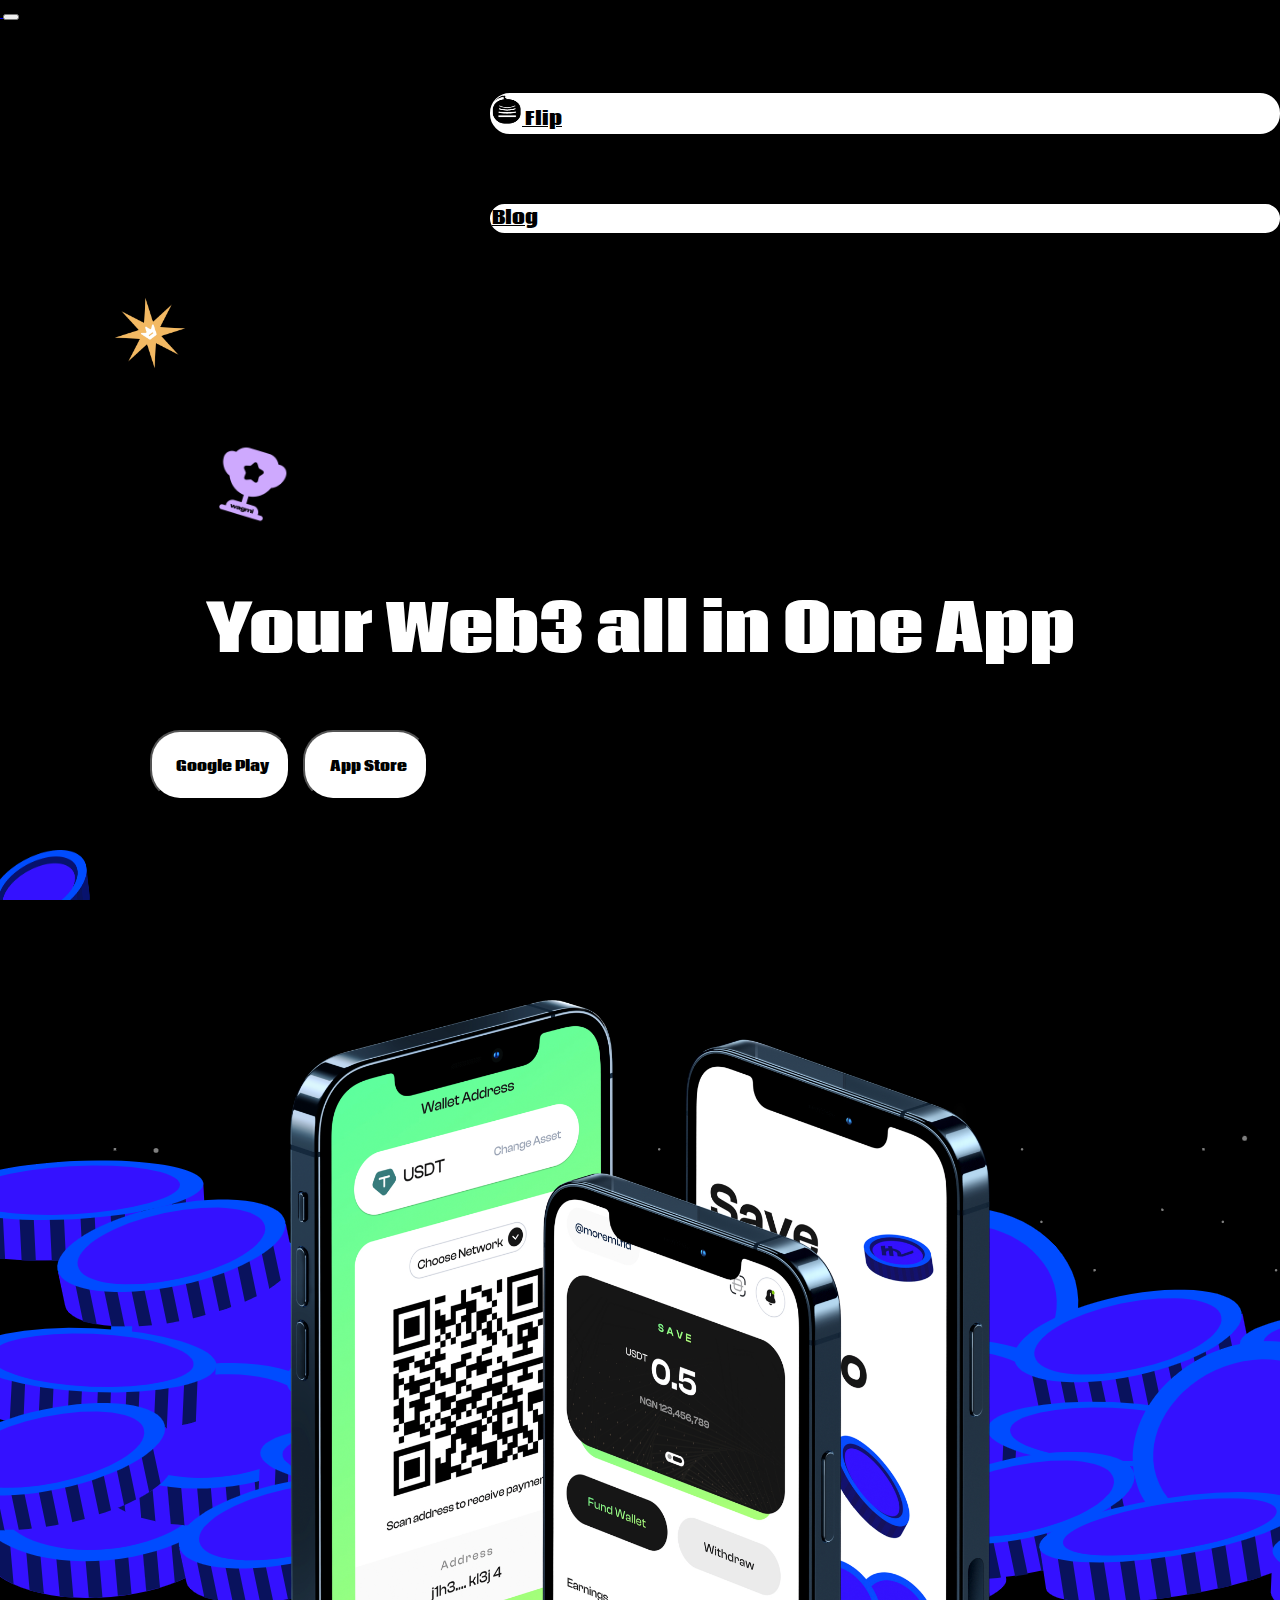
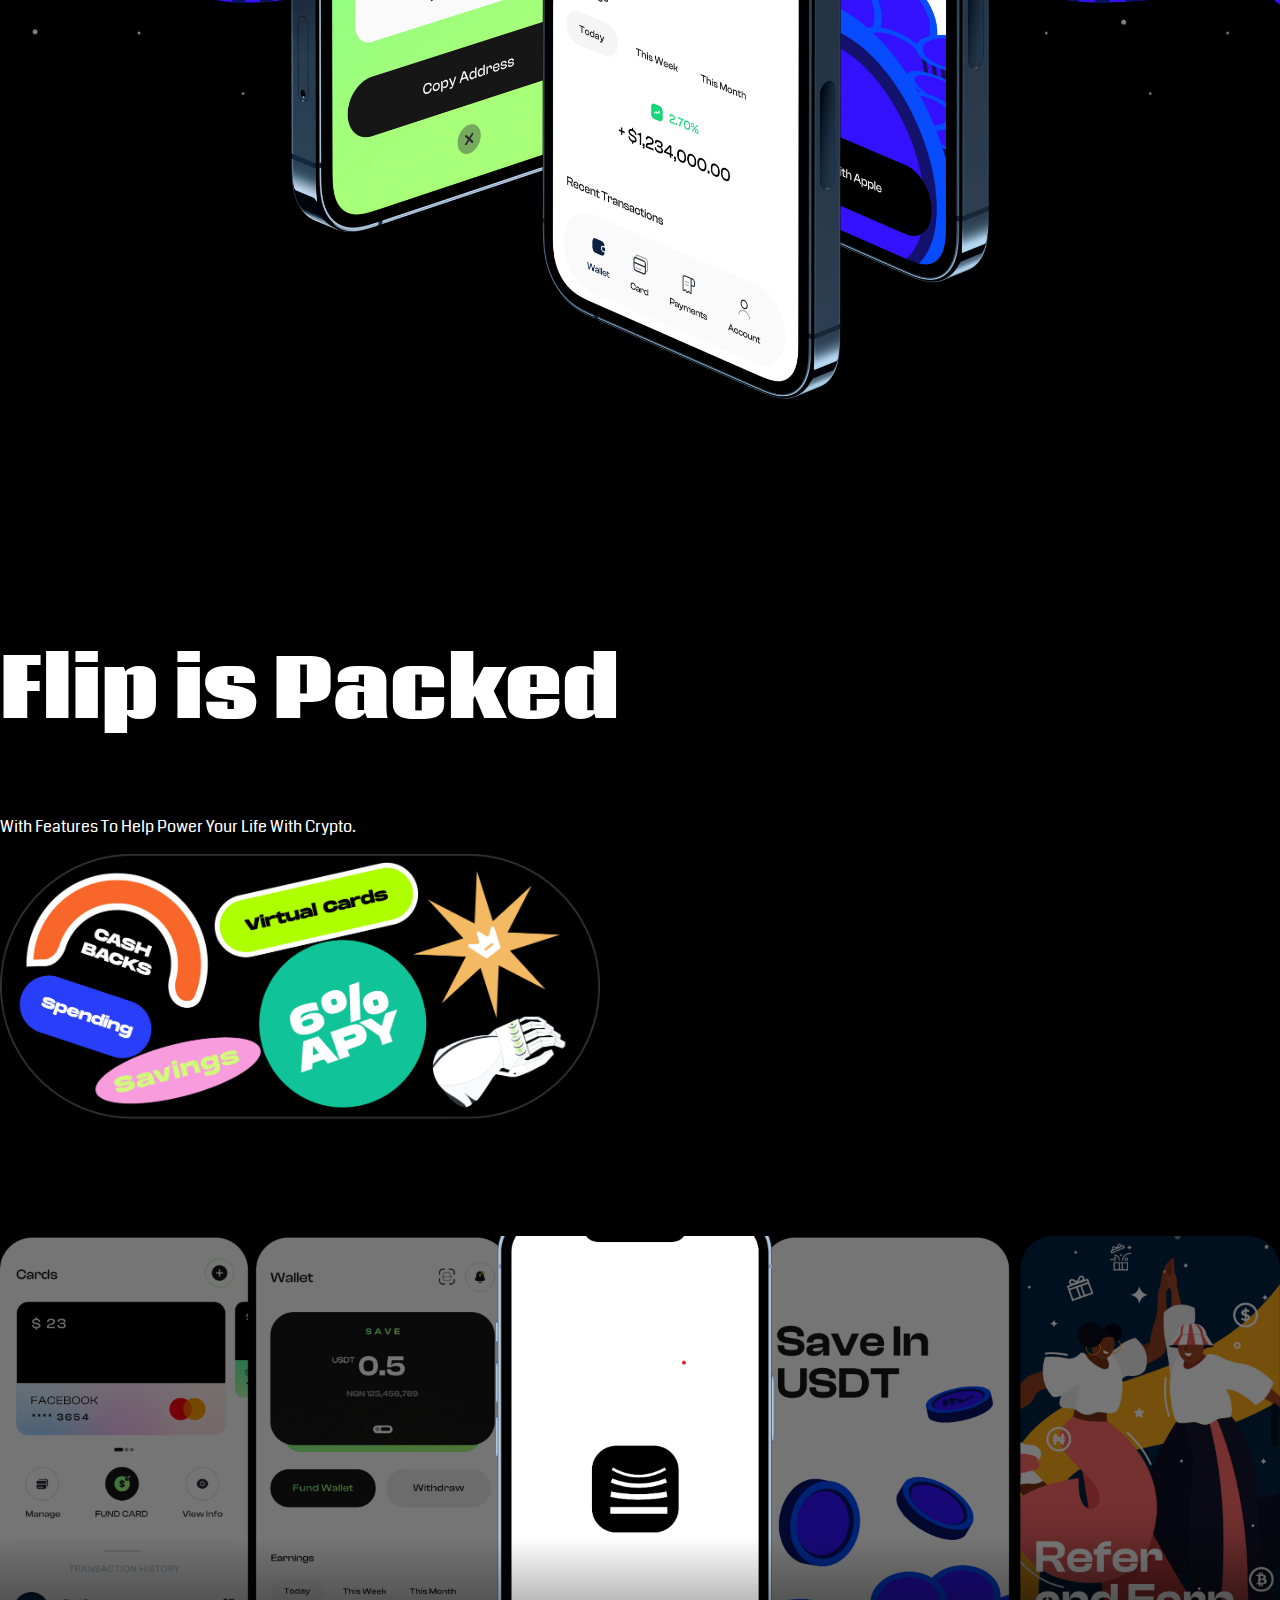
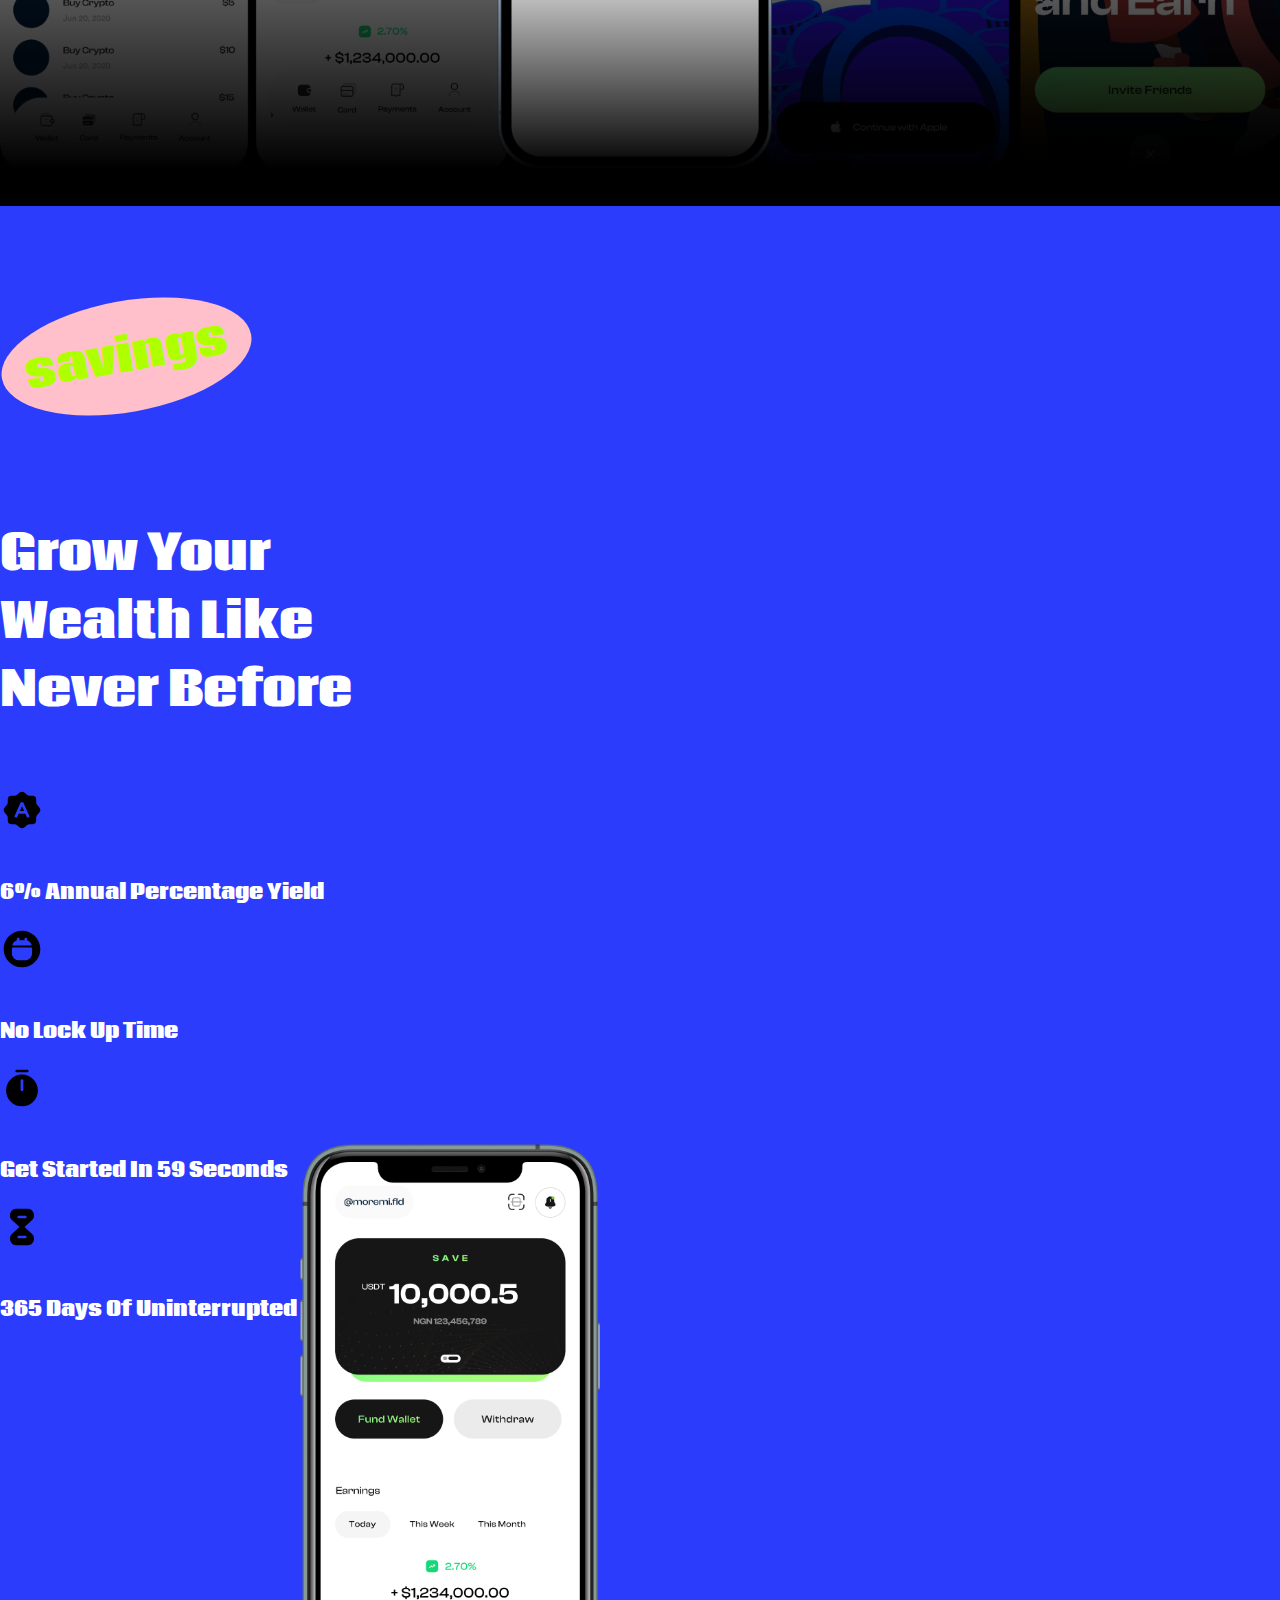
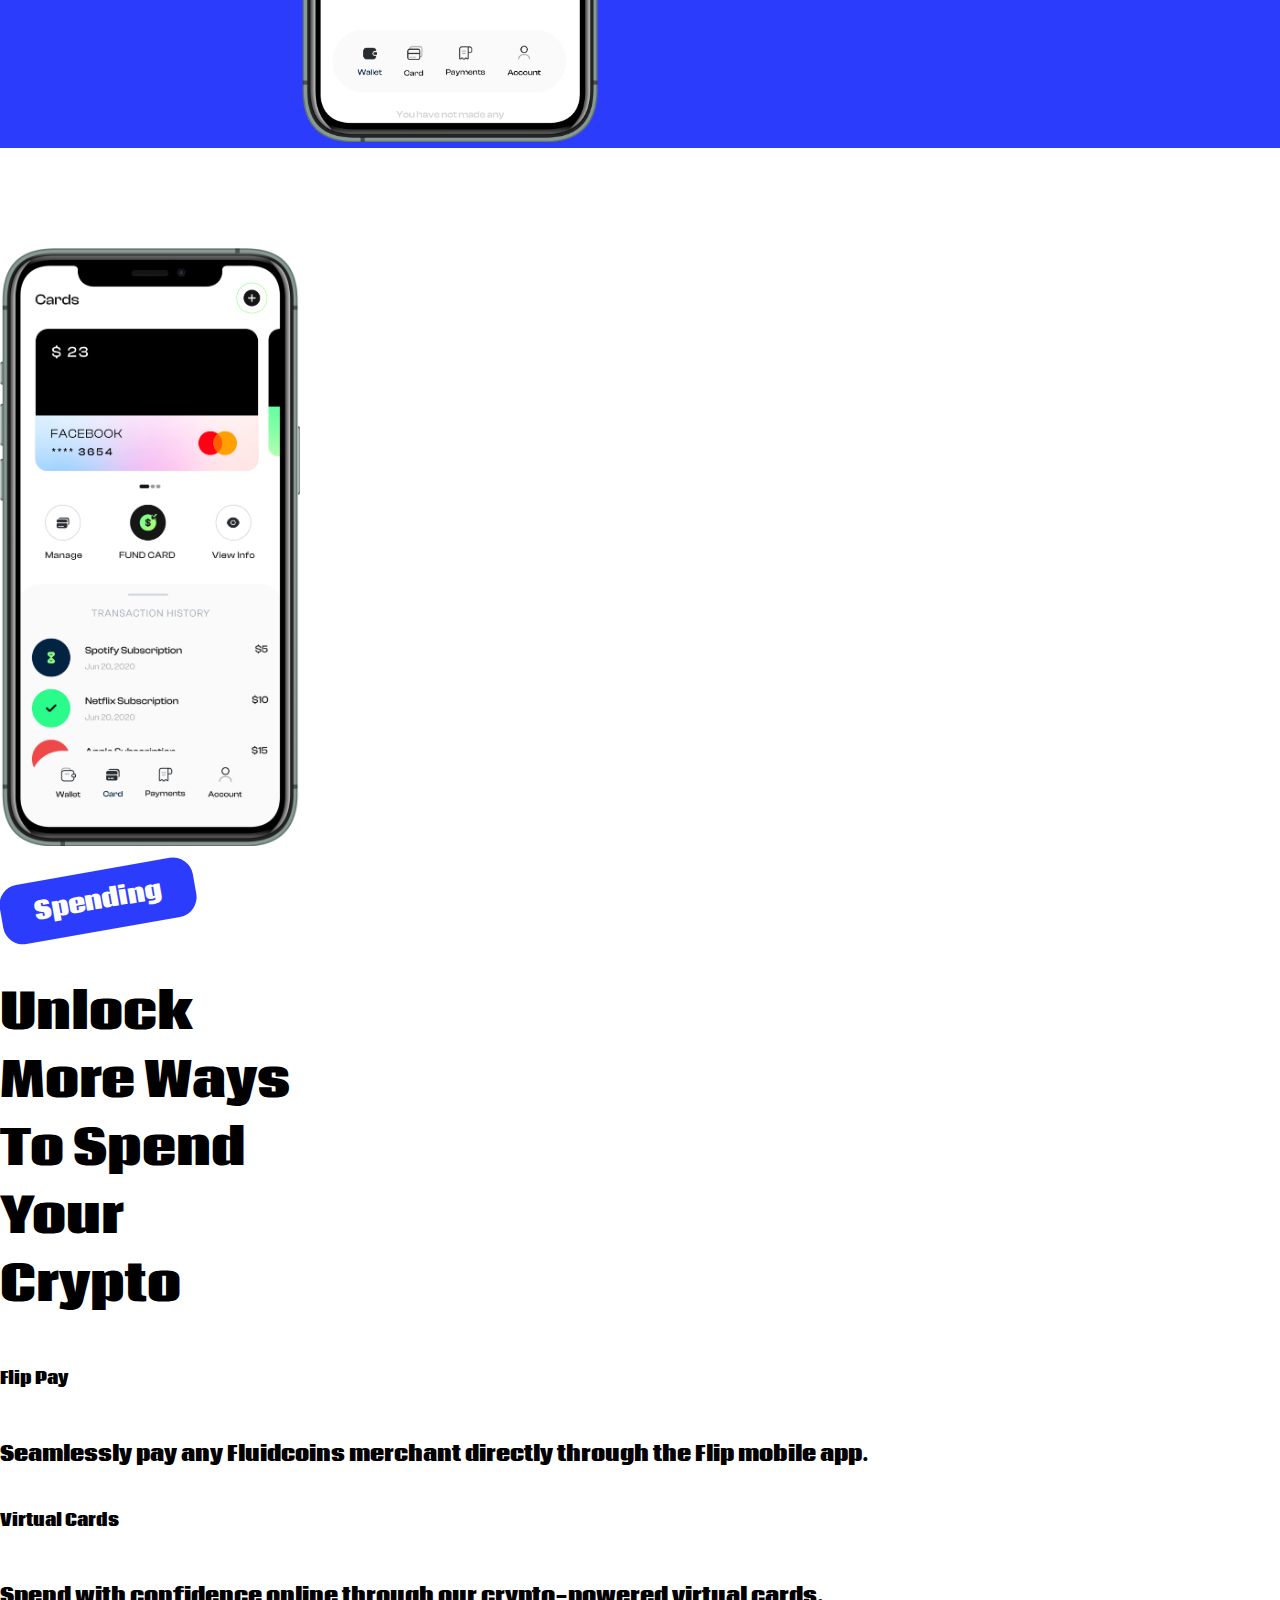
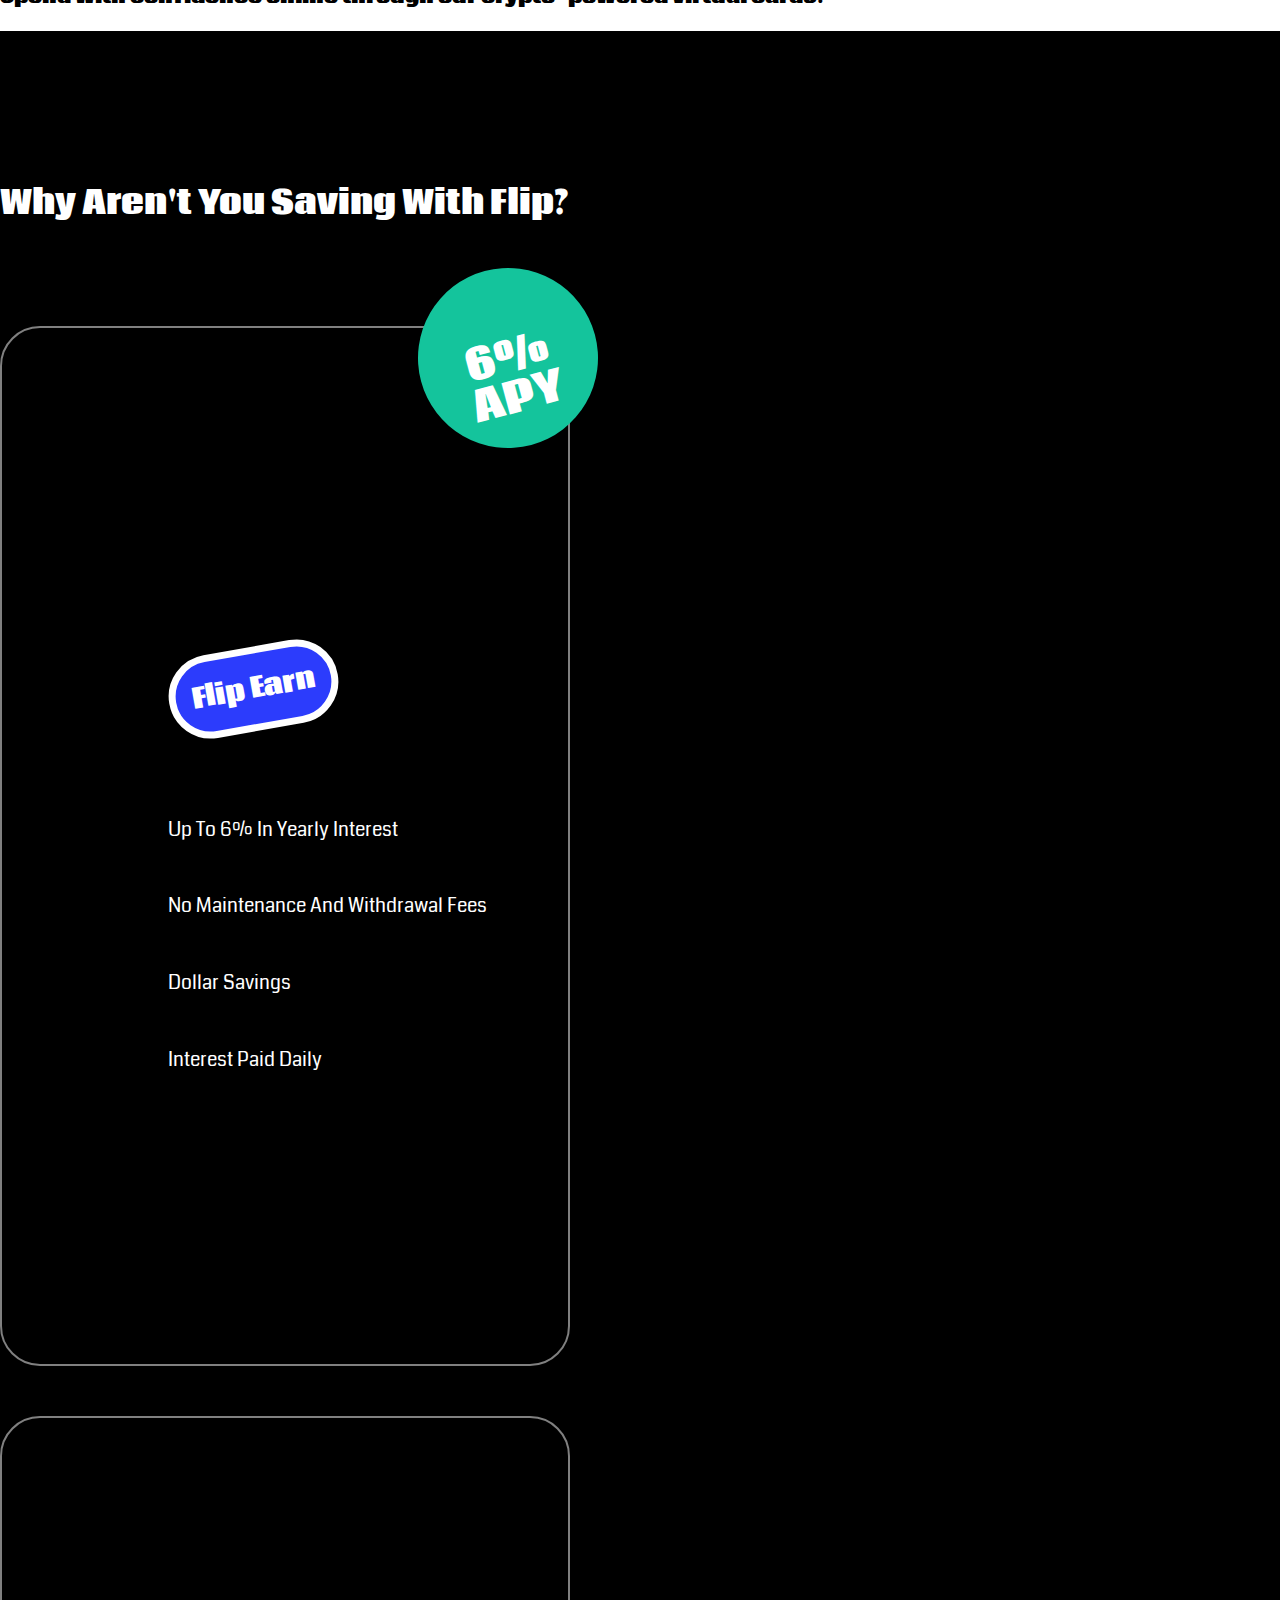
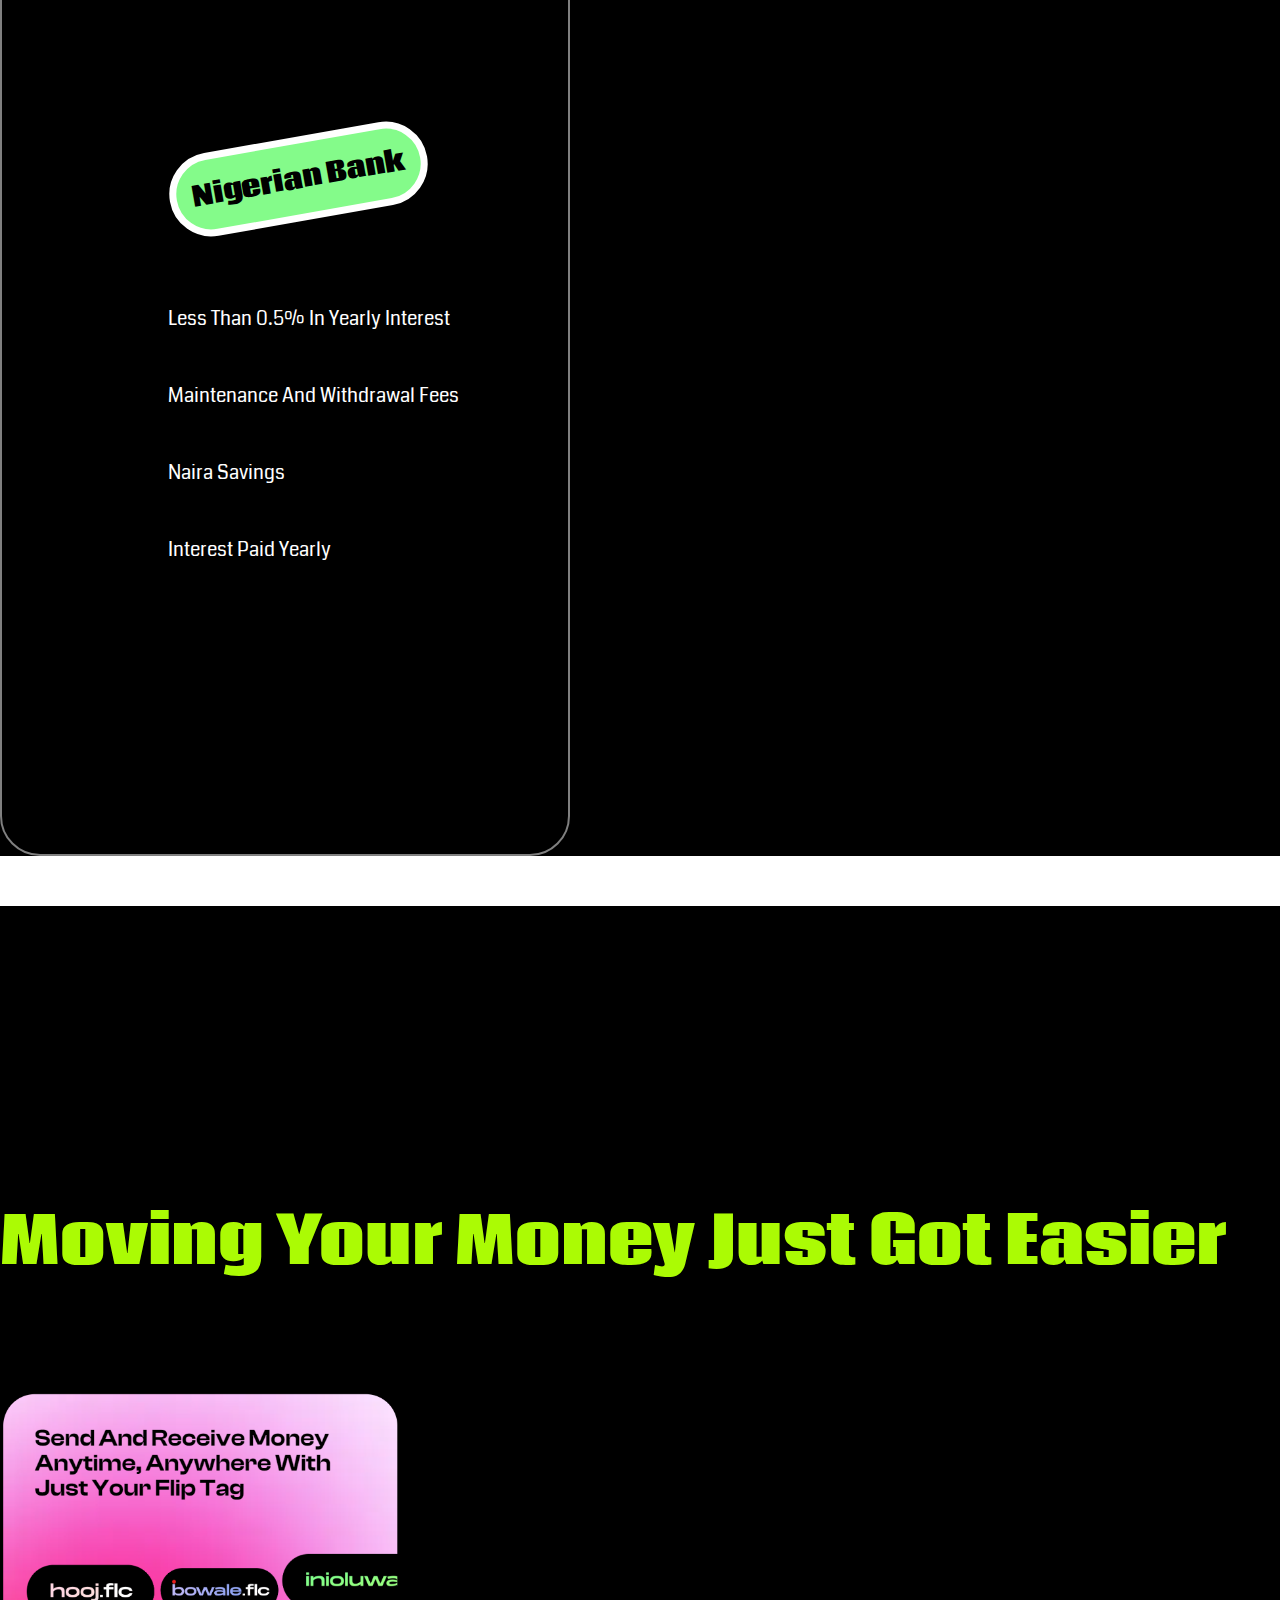
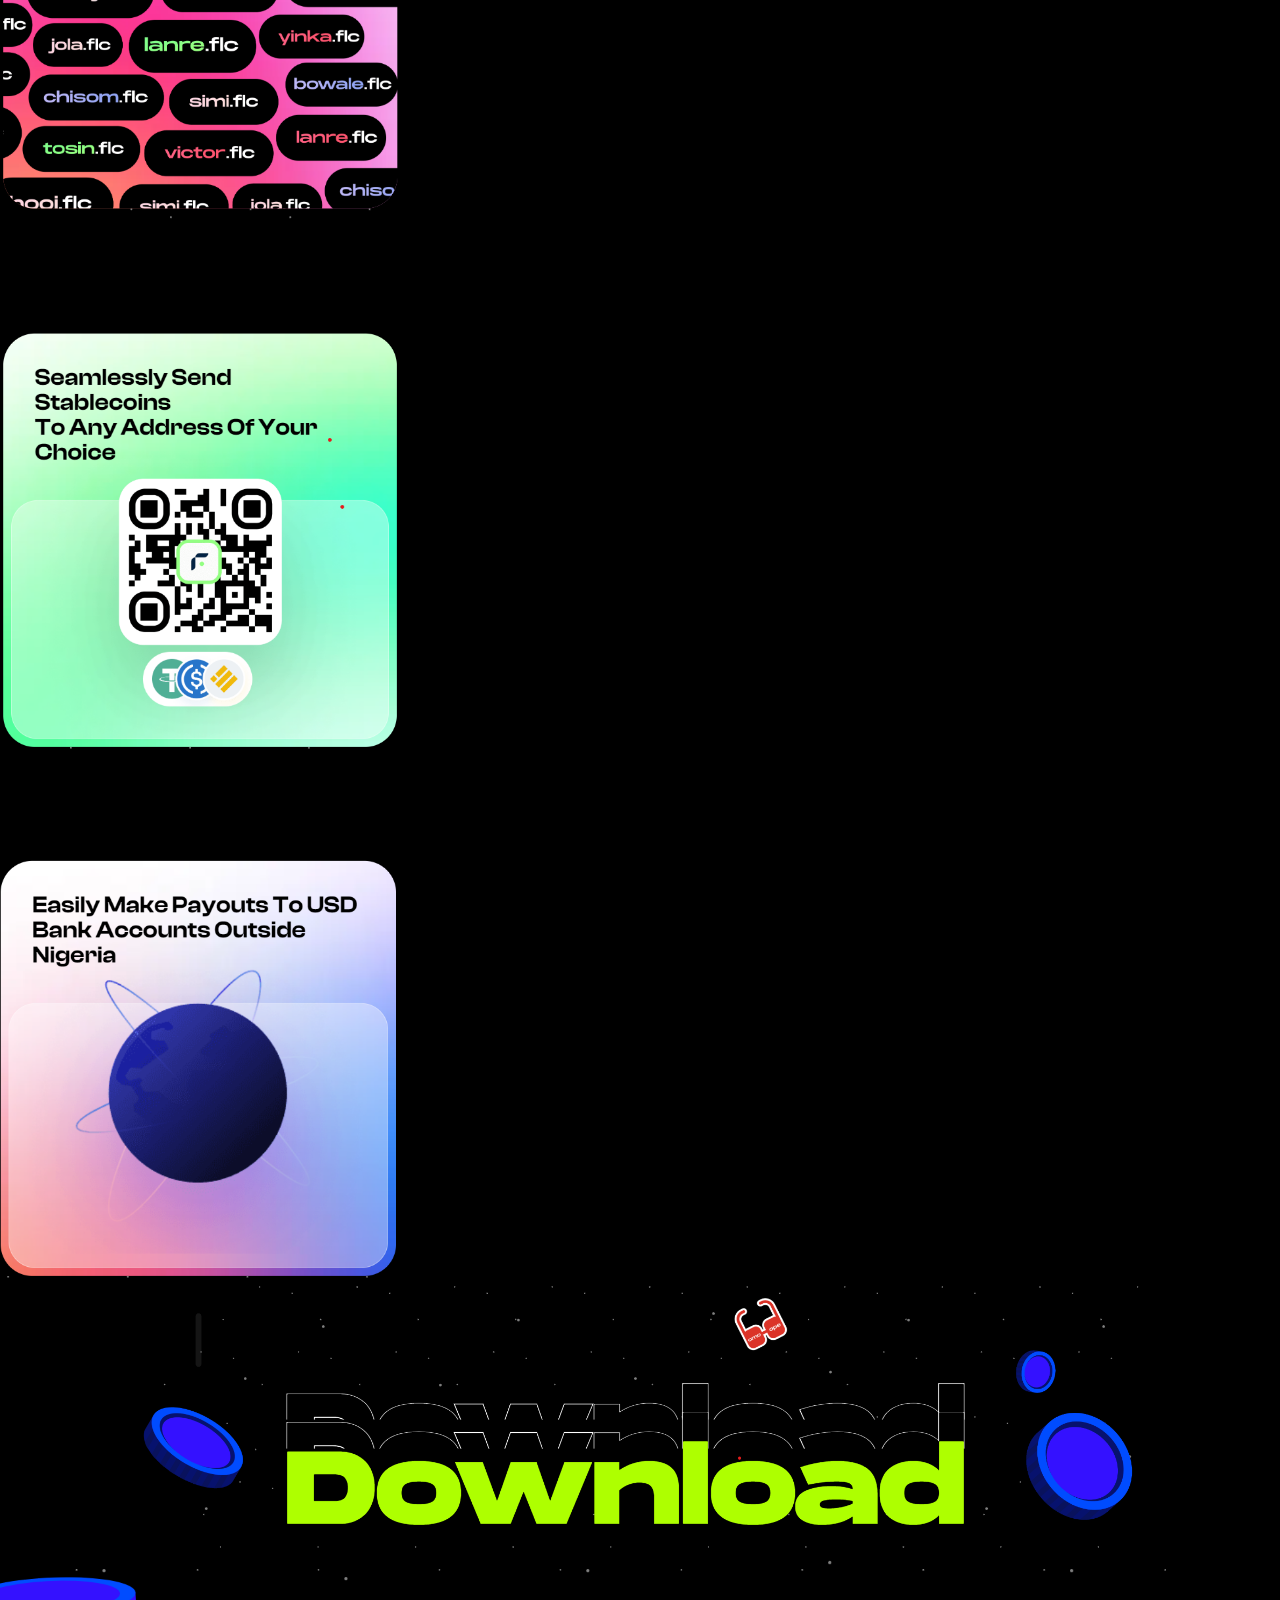
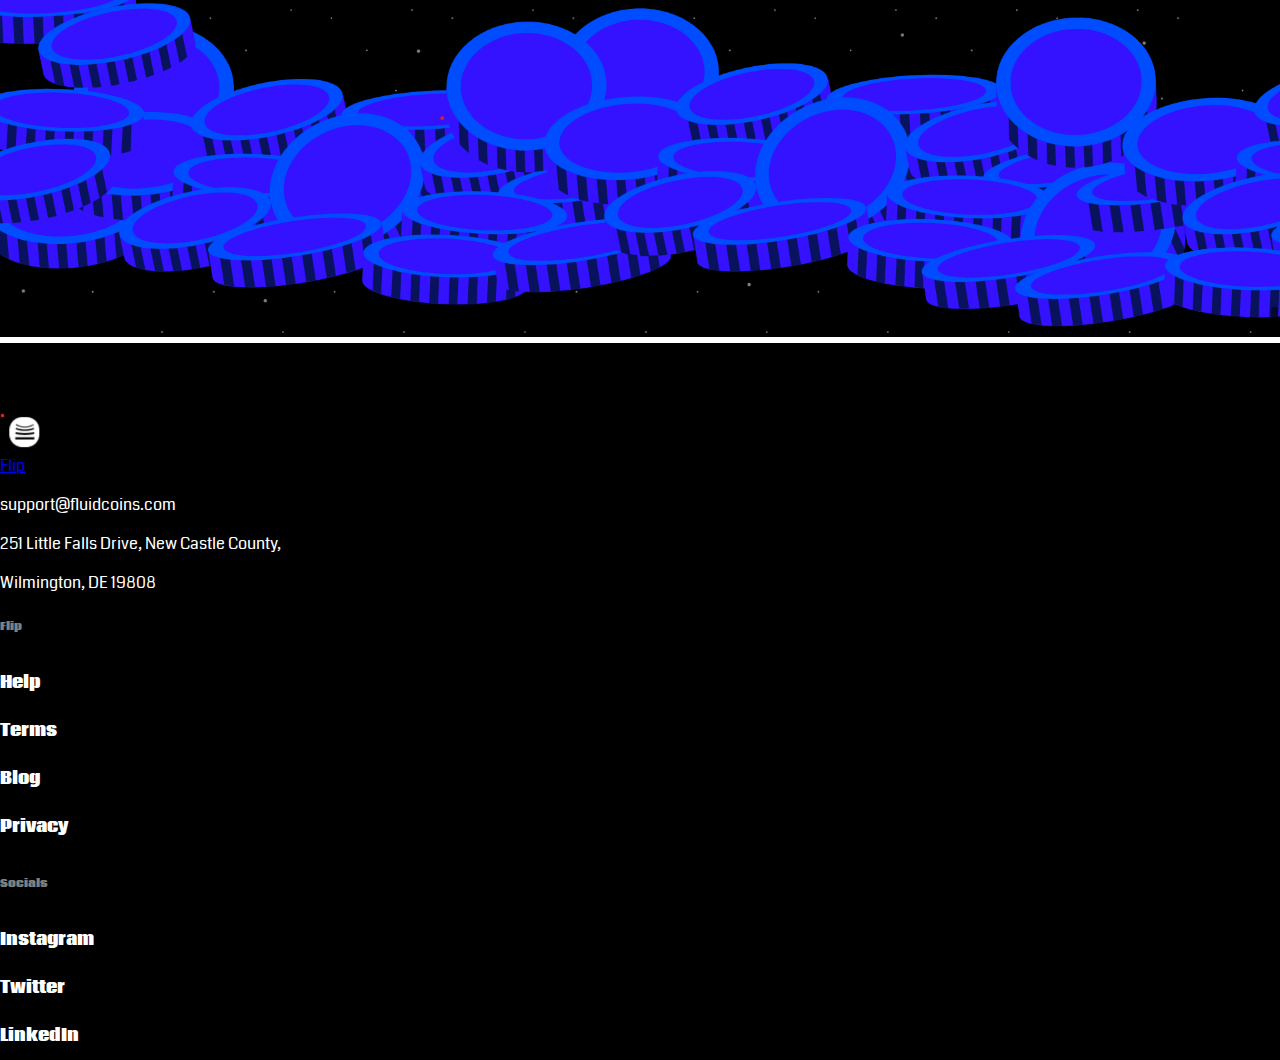
==== commit 2da537fe: "Testing Flip page" ====
--- a/index.html
+++ b/index.html
@@ -11,6 +11,19 @@
       integrity="sha384-GLhlTQ8iRABdZLl6O3oVMWSktQOp6b7In1Zl3/Jr59b6EGGoI1aFkw7cmDA6j6gD"
       crossorigin="anonymous"
     />
+
+    <!--TEXT FONTS-->
+
+    <link href='https://fonts.googleapis.com/css?family=Coda&subset=latin' rel='stylesheet' type='text/css'>
+
+     <!-- FONT AWESOME FONTS -->
+     <link
+     rel="stylesheet"
+     href="https://cdnjs.cloudflare.com/ajax/libs/font-awesome/6.2.0/css/all.min.css"
+     integrity="sha512-xh6O/CkQoPOWDdYTDqeRdPCVd1SpvCA9XXcUnZS2FmJNp1coAFzvtCN9BmamE+4aHK8yyUHUSCcJHgXloTyT2A=="
+     crossorigin="anonymous"
+     referrerpolicy="no-referrer"
+   />
 
     <!-- CSS STYLESEET -->
     <link rel="stylesheet" href="css/styles.css" />
@@ -56,11 +69,13 @@
             <div class="collapse navbar-collapse" id="navbarSupportedContent">
               <ul class="navbar-nav me-auto mb-2 mb-lg-0">
                 <li class="nav-item">
-                  <a class="nav-link" aria-current="page" href="#"> <span class="svgflip"> <img src="images/fliplogo.svg" alt=""/></span>
-                    Flip</a>
+                    <div class="flip-link"> <a class="nav-link" aria-current="page" href="index.html"> <span class="svgflip"> <img src="images/LOGO55.png" alt=""/></span>
+                        Flip</a>
+                    </div>
+                 
                 </li>
                 <li class="nav-item">
-                  <a class="nav-link" href="#">Blog</a>
+                  <a class="nav-link" href="blog.html">Blog</a>
                 </li>
               </ul>
             </div>
@@ -68,20 +83,20 @@
         </nav>
   
         <!-- THE PIGGYVEST MAIN-SECTION -->
-        <div class="container">
+        <div class="container-fluid">
           <div class="main-section">
         
             <div class="row">
-                <div class="col-lg-4">
+                <div class="col-lg-3">
                   <div class="left-images">
                     <img src="images/star.png" alt="star-img" />
-                    <img src="images/cup.png" alt="cup-img" />
-                  </div>
-                </div>
-                <div class="col-lg-4">
+                    <img id="cup" src="images/cup.png" alt="cup-img" />
+                  </div>
+                </div>
+                <div class="col-lg-6">
                     <div class="main-text">
                         <div class="main-header">
-                  <h2>Your Web3 <span>Spendings</span> all in One App</h2>
+                  <h2>Your Web3 <span id="spin"></span> all in One App</h2>
                         </div>
                         <div class="main-buttons">
                   <button type="button" class="btn btn-dark btn-lg download-button">
@@ -96,10 +111,10 @@
                 </div>
                   </div>
                 </div>
-                <div class="col-lg-4">
+                <div class="col-lg-3">
                   <div class="right-images">
-                    <img src="images/coin.png" alt="coin-img" />
-                    <img src="images/goggles.png" alt="goggles-img" />
+                    <img id="bluecoin" src="images/coin.png" alt="coin-img" />
+                    <img id="goggles" src="images/goggles.png" alt="goggles-img" />
                   </div>
                 </div>
               </div>
@@ -161,7 +176,7 @@
               <div class="col-6">
                 <div class="savings-item">
                   <div class="savings-logo">
-                    <img src="" alt="" />
+                    <img src="images/annual.svg" alt="annual" />
                   </div>
                   <p>6% Annual Percentage Yield</p>
                 </div>
@@ -169,7 +184,7 @@
               <div class="col-6">
                 <div class="savings-item">
                   <div class="savings-logo">
-                    <img src="" alt="" />
+                    <img src="images/lockup.svg" alt="lockup" />
                   </div>
                   <p>No Lock Up Time</p>
                 </div>
@@ -179,15 +194,15 @@
               <div class="col-6">
                 <div class="savings-item">
                   <div class="savings-logo">
-                    <img src="" alt="" />
+                    <img src="images/time.svg" alt="time" />
                   </div>
                   <p>Get Started In 59 Seconds</p>
                 </div>
               </div>
-              <div class="col-6 col-md-12">
+              <div class="col-6">
                 <div class="savings-item">
                   <div class="savings-logo">
-                    <img src="" alt="" />
+                    <img src="images/hourglass.svg" alt="hourglass" />
                   </div>
                   <p>365 Days Of Uninterrupted Returns </p>
                 </div>
@@ -311,16 +326,18 @@
       <div class="container">
         <div class="row">
           <div class="col-lg-4">
-            <span
-              ><a class="navbar-brand" href="#"
-                ><img src="images/th.jpeg" alt="" /></a
-            ></span>
+            <div class="footer-logo">
+                <span
+                ><a class="navbar-brand text-left" href="#"
+                  ><img src="images/LOGO22.png" alt="" />Flip</a
+              ></span>
+            </div>
             <p class="mb-4">support@fluidcoins.com</p>
             <p>251 Little Falls Drive, New Castle County,</p>
             <p>Wilmington, DE 19808</p>
           </div>
           <div class="col-lg-2">
-            <h6><small>Flip</small></h6>
+            <h6>Flip</h6>
             <ul>
               <li><a href="#Help">Help</a></li>
               <li><a href="#Terms">Terms</a></li>
@@ -329,7 +346,7 @@
             </ul>
           </div>
           <div class="col-lg-2">
-            <h6><small>Socials</small></h6>
+            <h6>Socials</h6>
             <ul>
               <li><a href="#Instagram">Instagram</a></li>
               <li><a href="#Twitter">Twitter</a></li>
--- a/css/styles.css
+++ b/css/styles.css
@@ -1,8 +1,11 @@
 body {
   margin: 0;
   padding: 0;
-}
-
+  position: relative;
+}
+* {
+  font-family: Coda, sans-serif;
+}
 :root {
   --white-color: #fff;
   --bg-black: #000;
@@ -23,22 +26,24 @@
   font-weight: bold;
   font-size: 1.1rem;
 }
+/* .flip-link {
+  width: 50px;
+  height: 50px;
+} */
 ul.navbar-nav li a img {
-  /* background-color: var(--bg-black); */
-  background-color: var(--white-color);
-  color: var(--white-color);
   border-radius: 50%;
   width: 30px;
   height: 30px;
-}
-.svgflip path {
+  display: inline-block;
+}
+/* .svgflip path {
   fill: var(--white-color);
   font-weight: bold;
-}
+} */
 nav.nav a {
   width: 150px;
   height: 50px;
-  border: 1px solid #fff;
+  border: 1px solid #000;
   color: var(--bg-black);
   background-color: var(--white-color);
 }
@@ -47,15 +52,54 @@
   background-color: var(--bg-black);
   color: var(--white-color);
 }
+.main-text {
+  margin: 30px;
+  padding: 0 0 0 0%;
+}
 .main-text h2 {
   font-size: 4rem;
 }
+.main-header {
+  max-width: 100%;
+}
 .main-header h2 {
-  max-width: 100%;
-  font-weight: bolder;
+  font-weight: 900;
+  text-align: center;
+
+  /* text-overflow: ; */
 }
 .main-header span {
   color: #abfb04;
+}
+#cup {
+  margin-left: 200px;
+}
+#goggles {
+  margin-left: -70px;
+}
+#bluecoin {
+  margin-left: -10px;
+}
+#spin {
+  /* color: blue; */
+  font-family: Arial, Helvetica, sans-serif;
+}
+#spin:after {
+  content: "";
+  animation: spin 5s linear infinite;
+}
+@keyframes spin {
+  0% {
+    content: "Savings";
+  }
+
+  50% {
+    content: "Spendings";
+  }
+
+  100% {
+    content: "Earnings";
+  }
 }
 
 .left-images img {
@@ -74,8 +118,52 @@
   margin-left: 100px;
   margin-top: 50px;
 }
+@media (max-width: 500px) {
+  .left-images,
+  .right-images {
+    display: none;
+  }
+}
 .main-buttons {
   margin-top: 50px;
+  padding-left: 120px;
+}
+@media (max-width: 700px) {
+  .main-buttons {
+    background-color: #111;
+    position: absolute;
+    top: -50px;
+    left: 0;
+    right: 0;
+    padding: 3%;
+  }
+  .main-buttons .download-button {
+    color: #000;
+    font-weight: bold;
+    font-size: 0.5rem;
+    padding: 0.8rem;
+    border-radius: 30px;
+  }
+  .main-buttons::before {
+    content: "Download The App";
+    display: flex;
+    justify-content: right;
+    flex-direction: row-reverse;
+  }
+}
+
+.main-buttons .download-button {
+  color: #000;
+  background: var(--white-color);
+  font-weight: bold;
+  font-size: 0.9rem;
+  padding: 1.2rem;
+  border-radius: 30px;
+  margin-right: 10px;
+}
+.main-buttons .download-button i {
+  margin-right: 5px;
+  font-size: 1.2rem;
 }
 .rainbow {
   margin-top: 150px;
@@ -105,12 +193,14 @@
   left: 0;
   top: 20%;
 }
-
-.heroimage img {
+.heroimage {
   max-width: 700px;
   margin: 0 auto;
   display: block;
 }
+.heroimage img {
+  width: 100%;
+}
 
 .flipacks {
   background-color: var(--bg-black);
@@ -122,7 +212,7 @@
 }
 .flipack-text h2 {
   font-size: 80px;
-  font-weight: bolder;
+  font-weight: 900;
 }
 .flipimage {
   max-width: 600px;
@@ -147,21 +237,31 @@
 }
 .savings h3 {
   background-color: pink;
-  padding: 0.8rem;
+  padding: 1.5rem;
   border-radius: 50%;
-  width: 170px;
+  font-size: 2.8rem;
+  font-weight: 900;
+  color: #aeff00;
+  display: inline-block;
   transform: rotate(-10deg);
   text-align: center;
 }
 .savings h2 {
   font-size: 3rem;
-  max-width: 300px;
-  font-weight: bolder;
+  max-width: 400px;
+  font-weight: 900;
+  margin: 5% 0 5% 0;
 }
 .savings-item p {
   font-size: 20px;
   font-weight: bold;
   margin-top: 50px;
+}
+.savings-logo {
+  width: 40px;
+  height: 40px;
+}
+.savings-logo img {
 }
 .savings-img {
   max-width: 300px;
@@ -229,7 +329,7 @@
   position: absolute;
   right: -30px;
   top: -60px;
-  transform: rotate(-10deg);
+  transform: rotate(-15deg);
 }
 .flip-card-one h6 {
   border: 7px solid #fff;
@@ -266,8 +366,8 @@
 }
 .greenp p {
   margin-bottom: 0;
-  font-size: 2.8rem;
-  font-weight: bolder;
+  font-size: 2.6rem;
+  font-weight: 900;
   line-height: 1;
 }
 .moving-money {
@@ -306,11 +406,21 @@
   background-color: var(--bg-black);
   color: var(--white-color);
 }
+.footer-logo {
+  max-width: 40px;
+}
+.footer img {
+  width: 100%;
+  margin-right: 10px;
+}
 
 footer.footer {
   padding-top: 70px;
 }
-
+.footer h6 {
+  color: grey;
+  font-weight: 900;
+}
 footer ul {
   list-style: none;
   padding: 0;
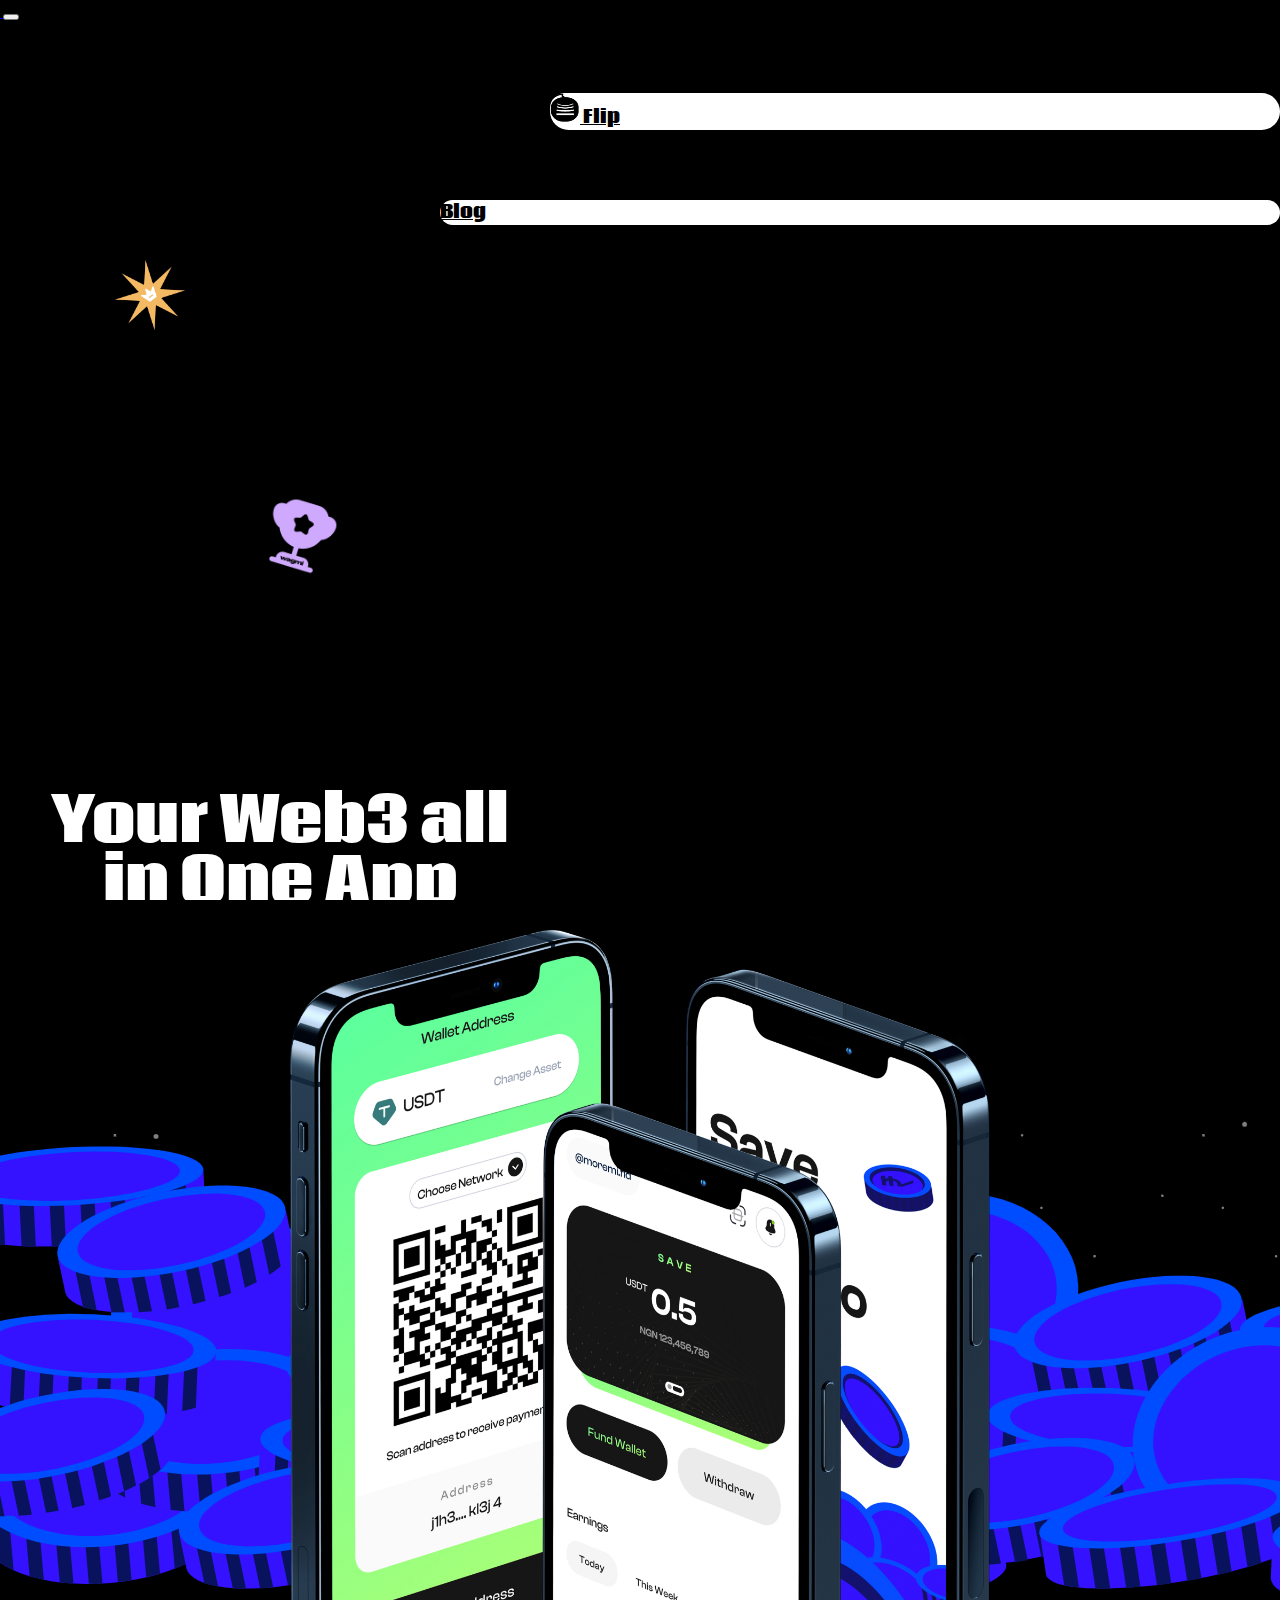
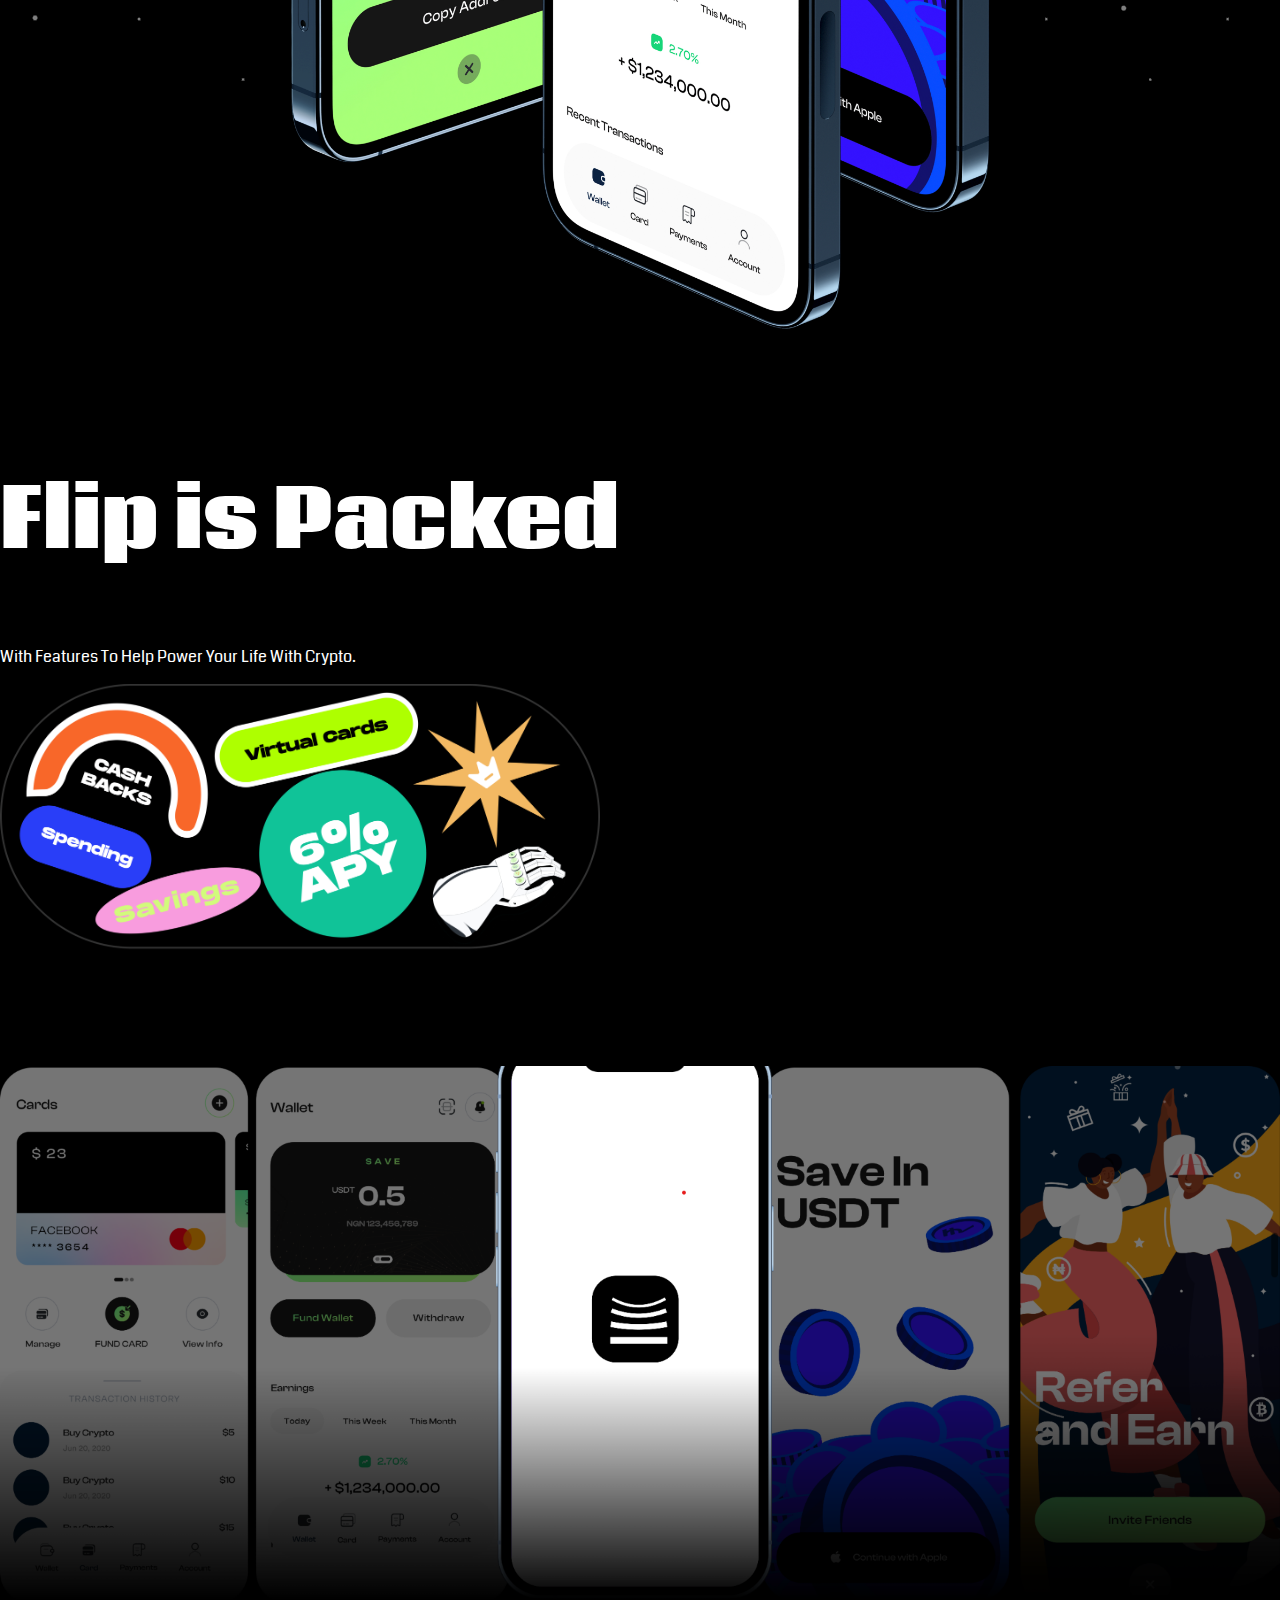
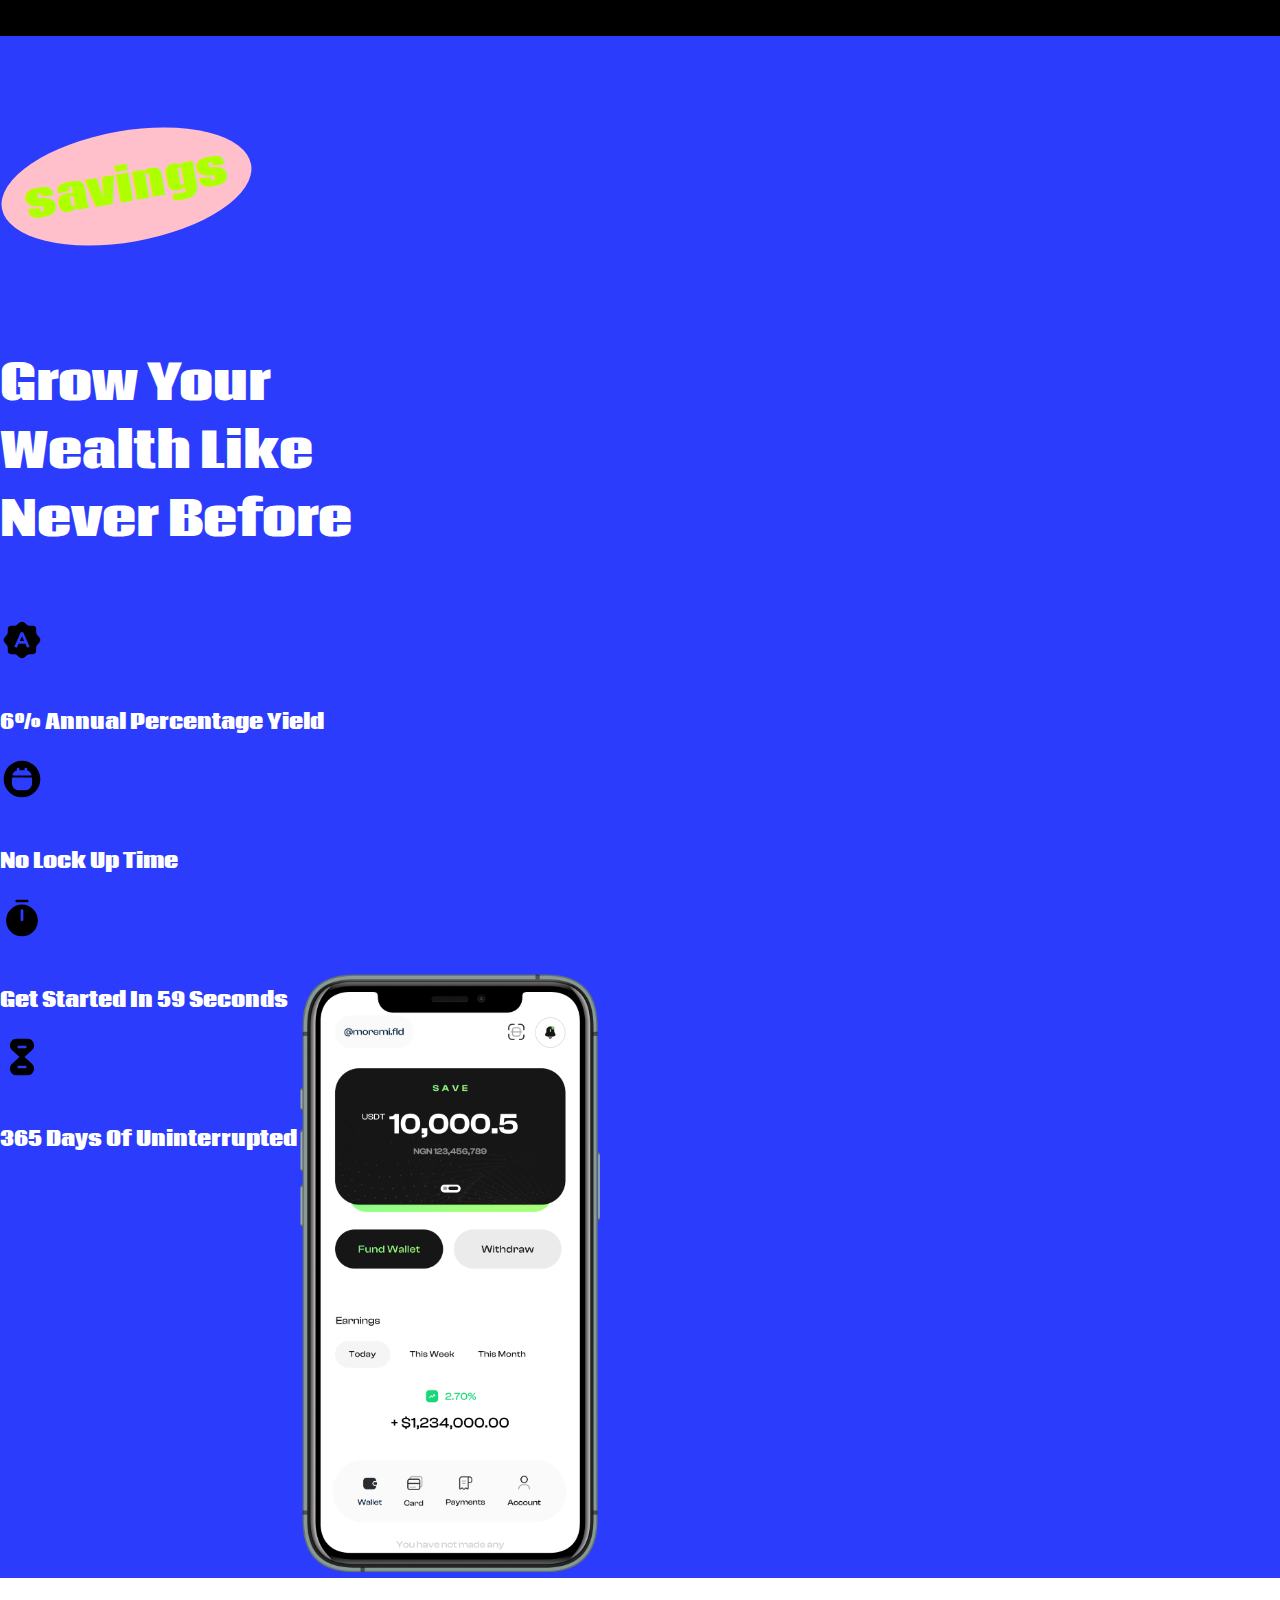
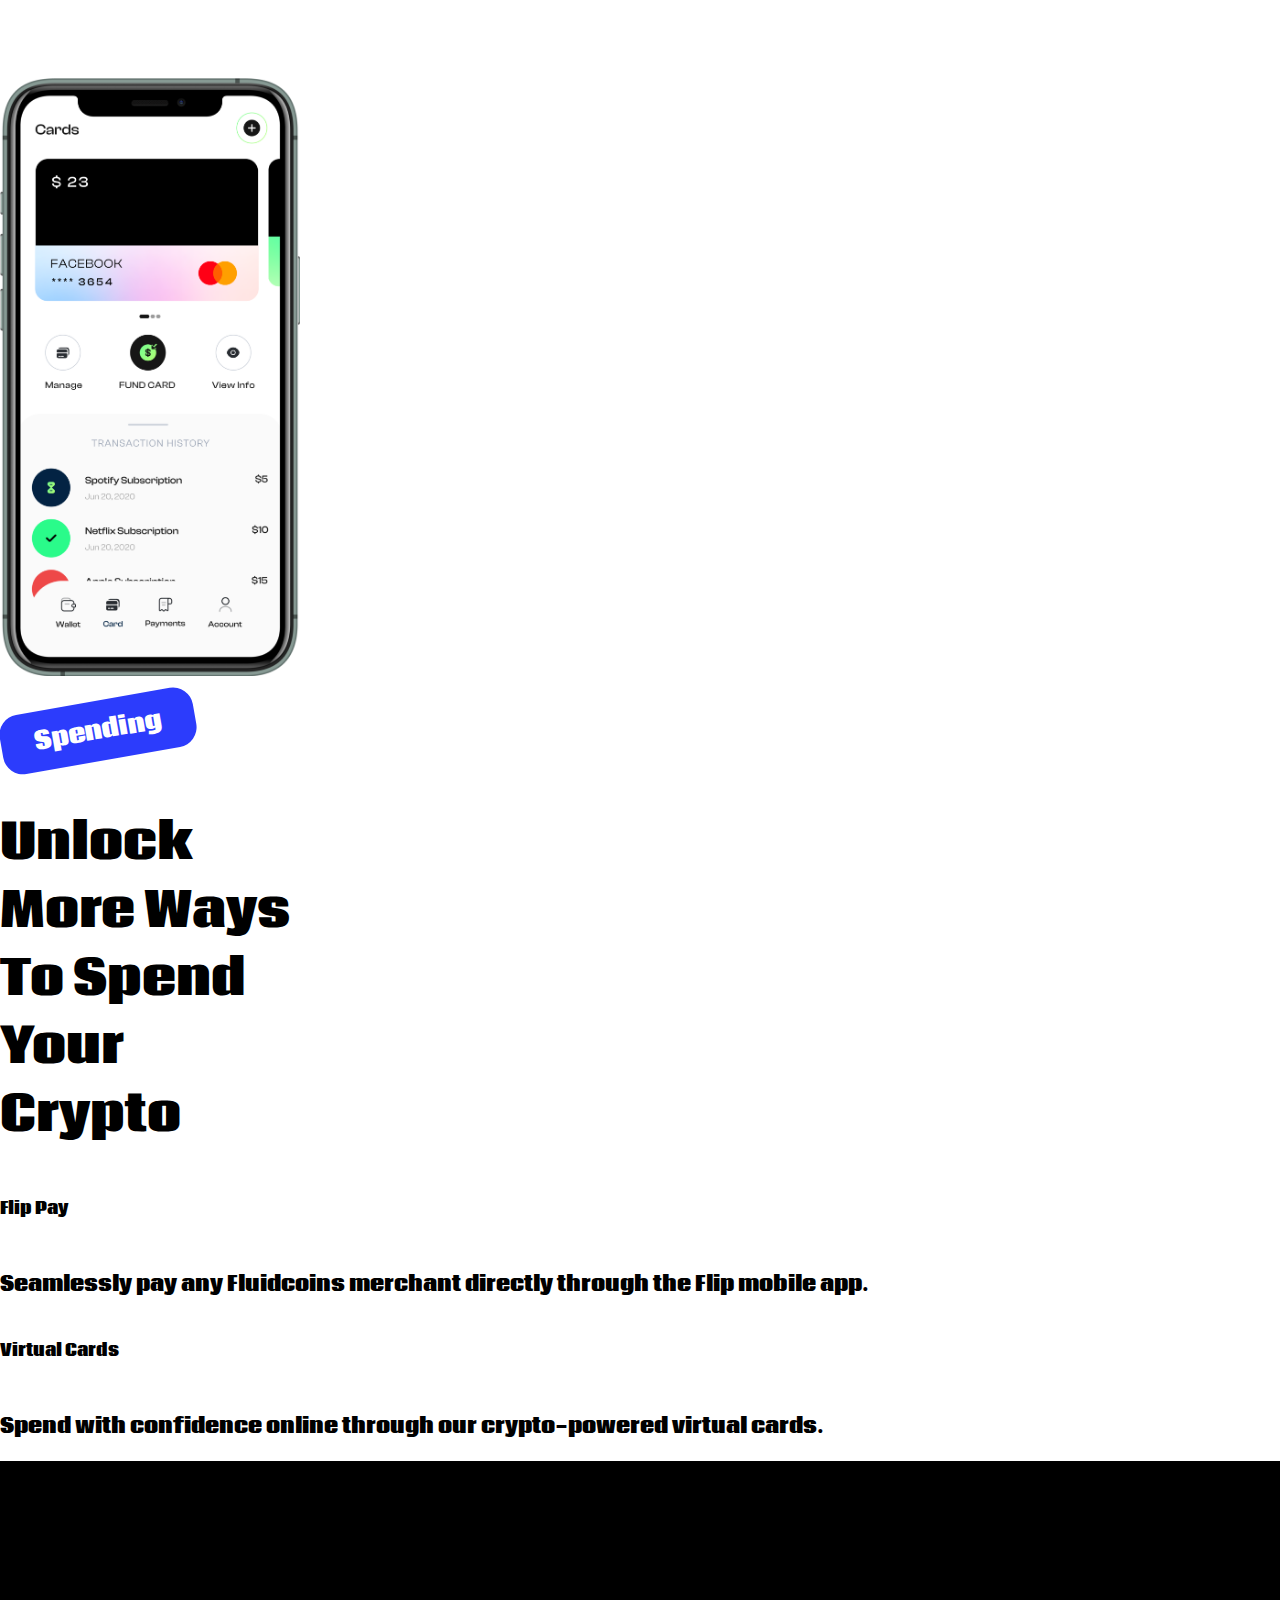
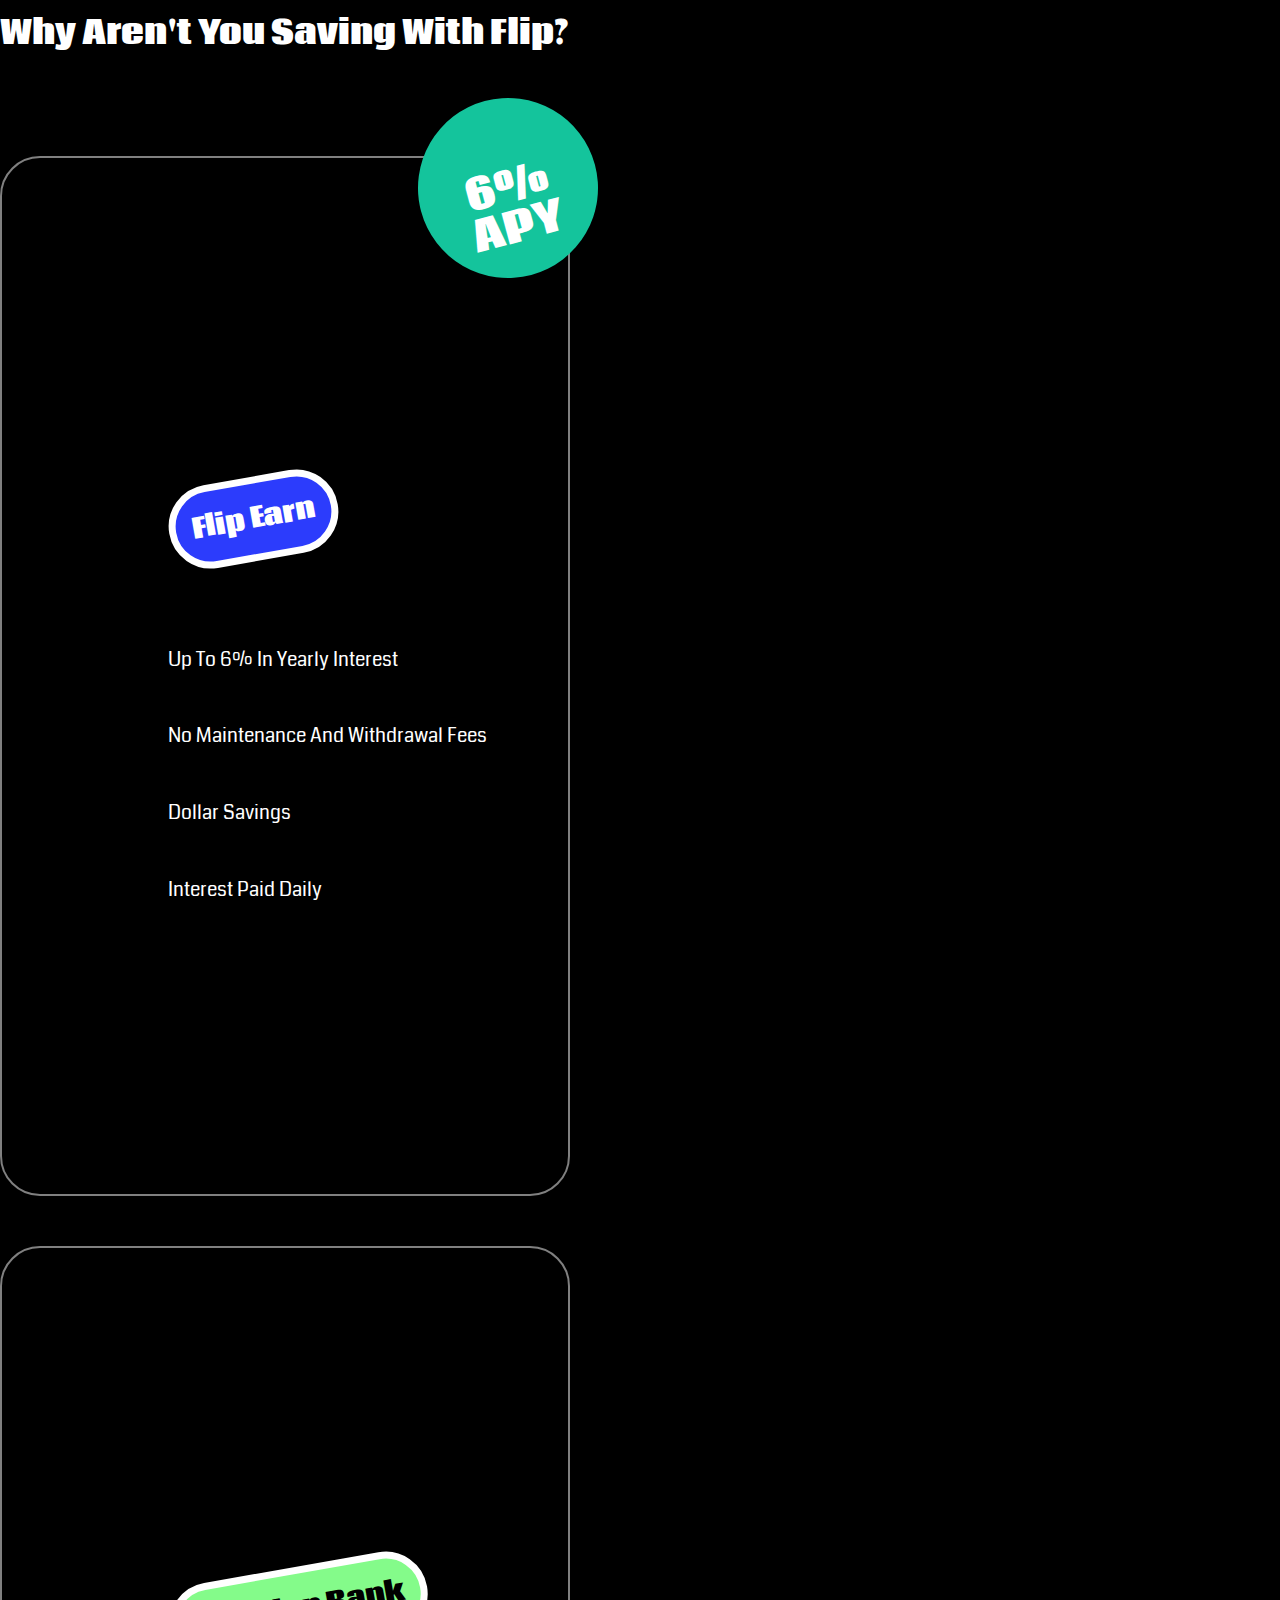
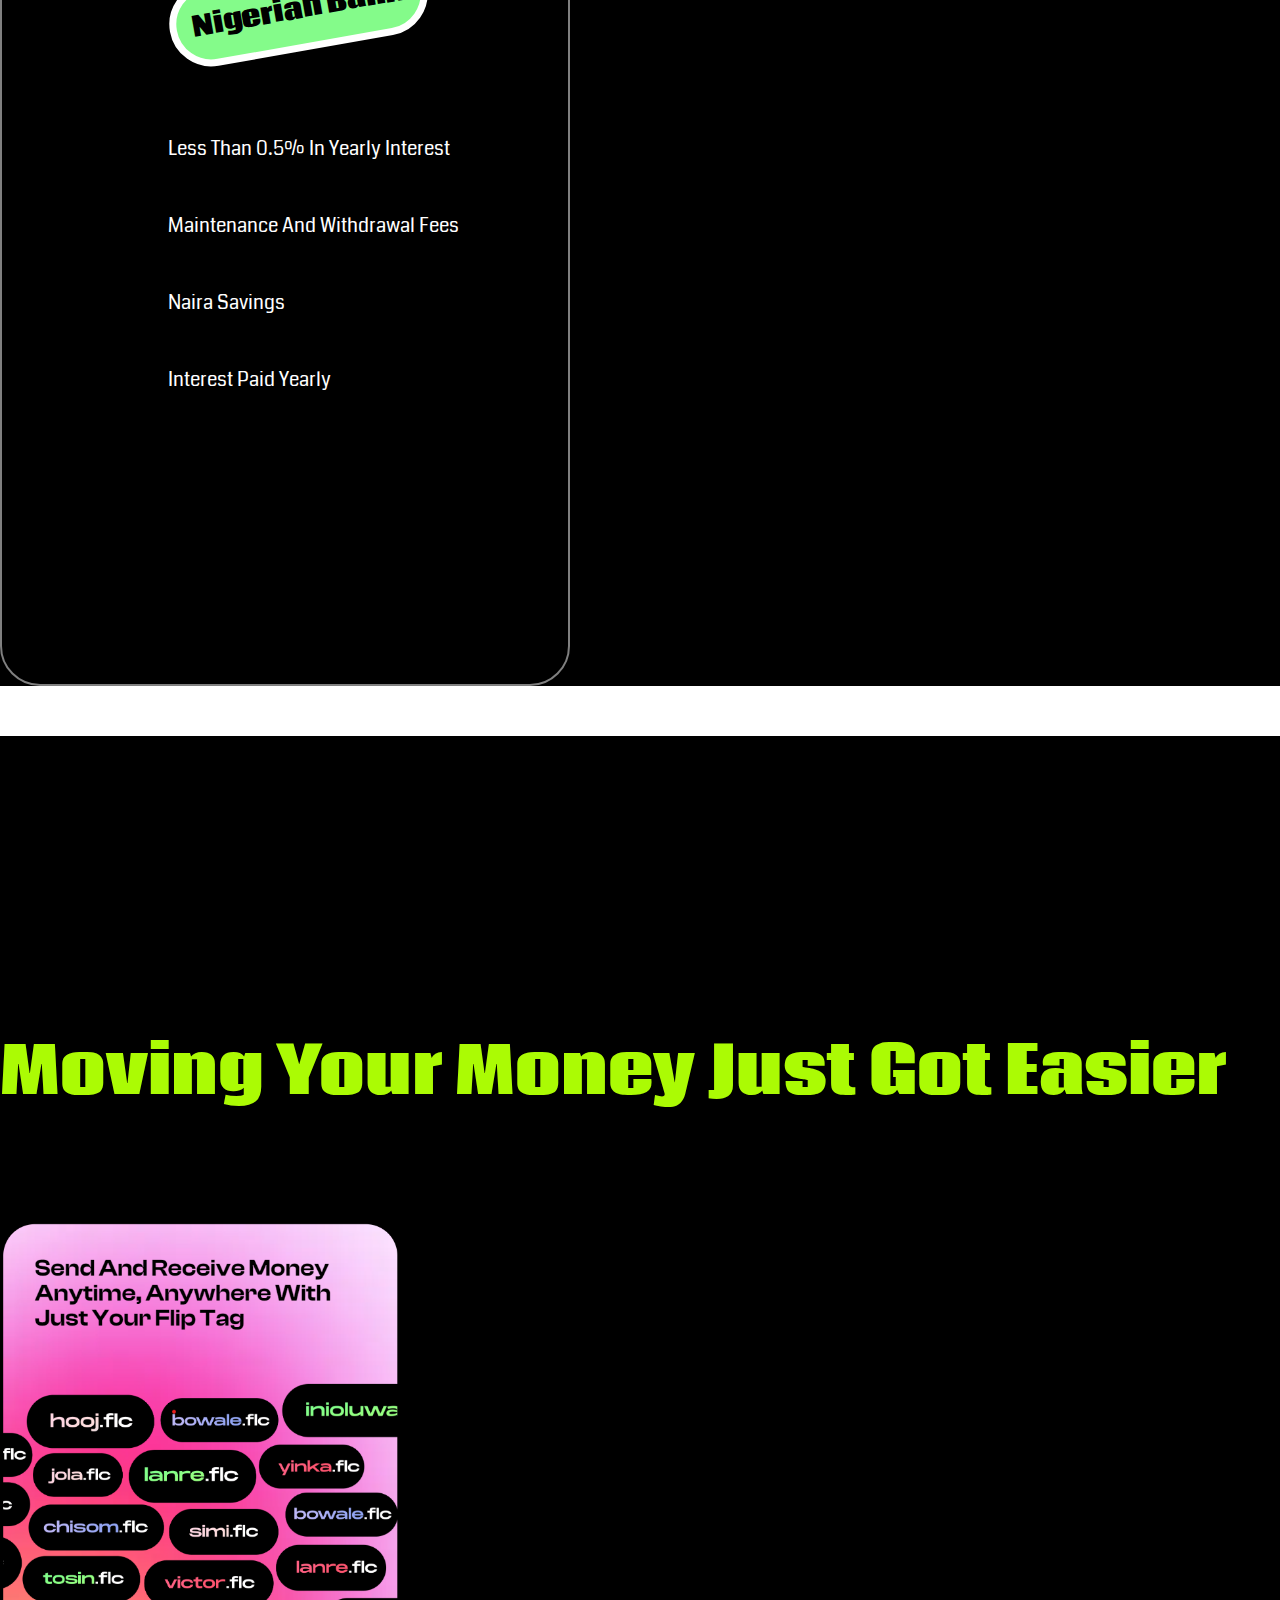
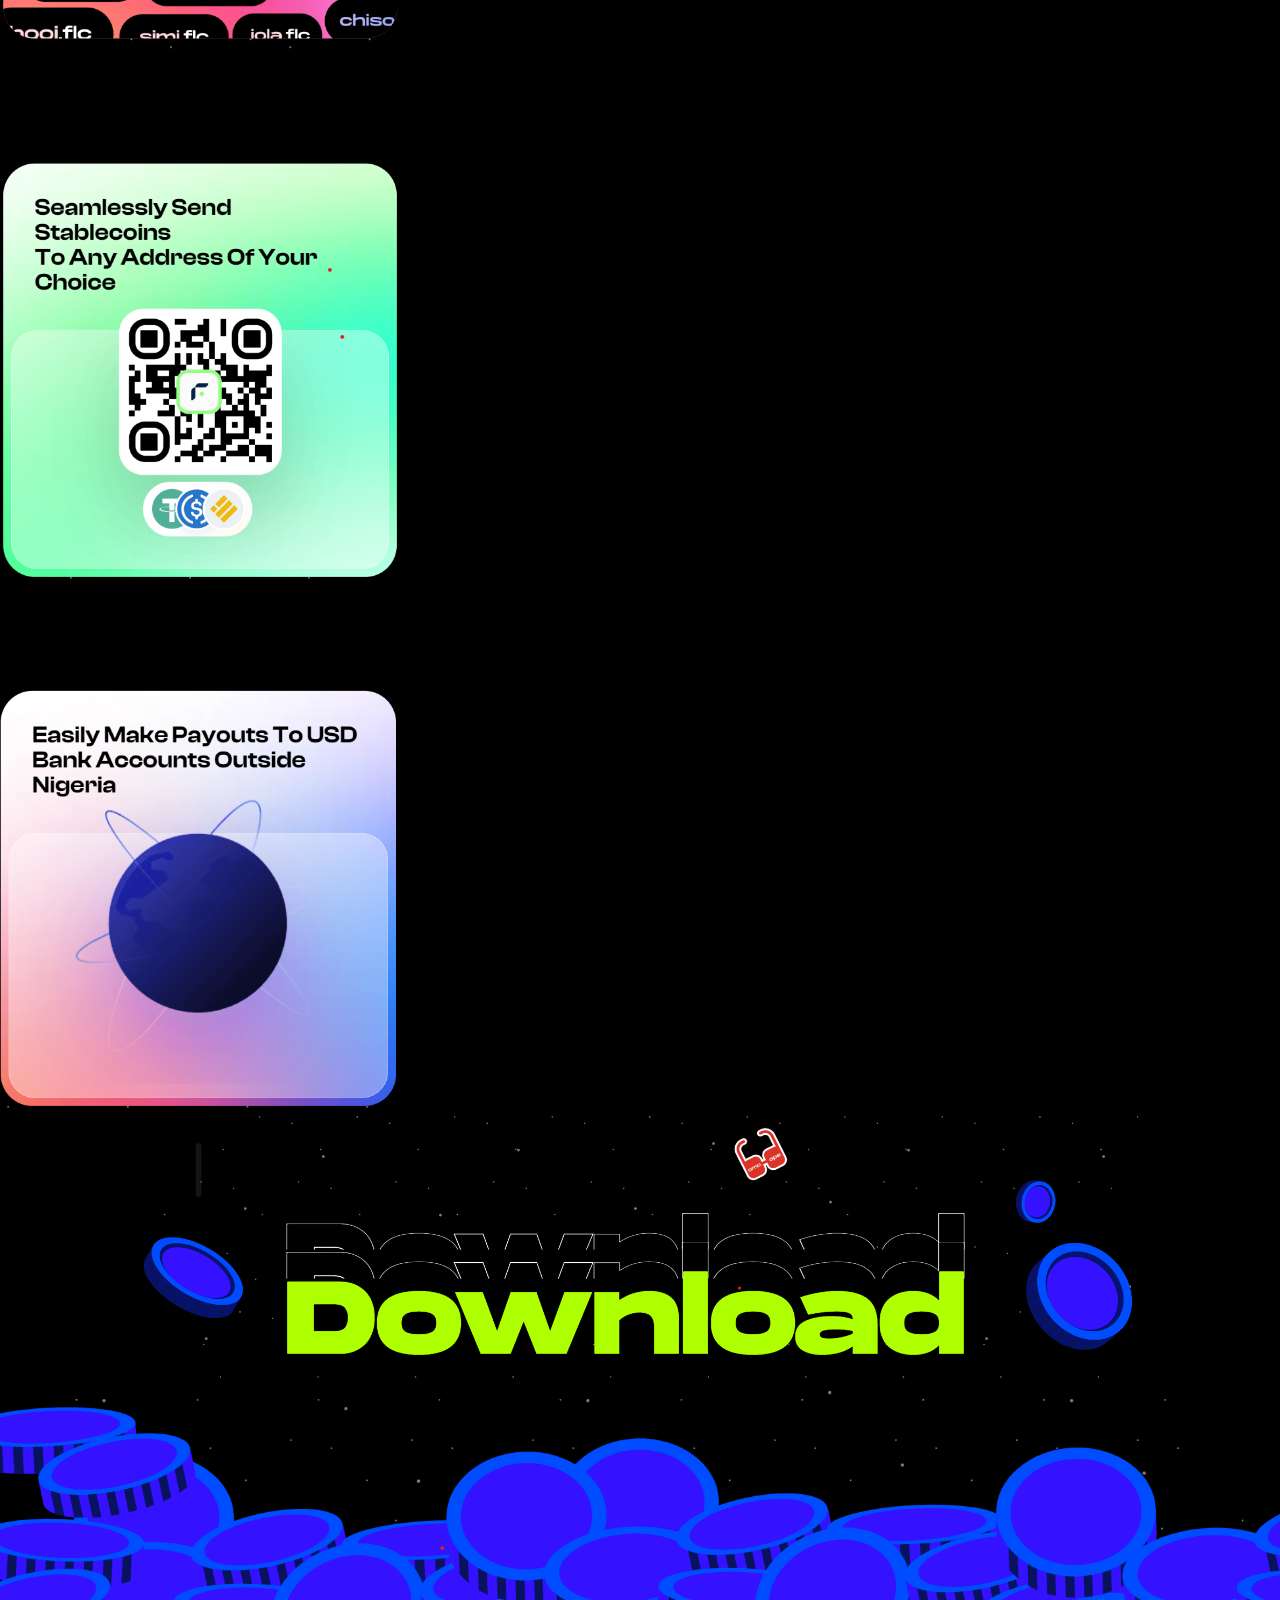
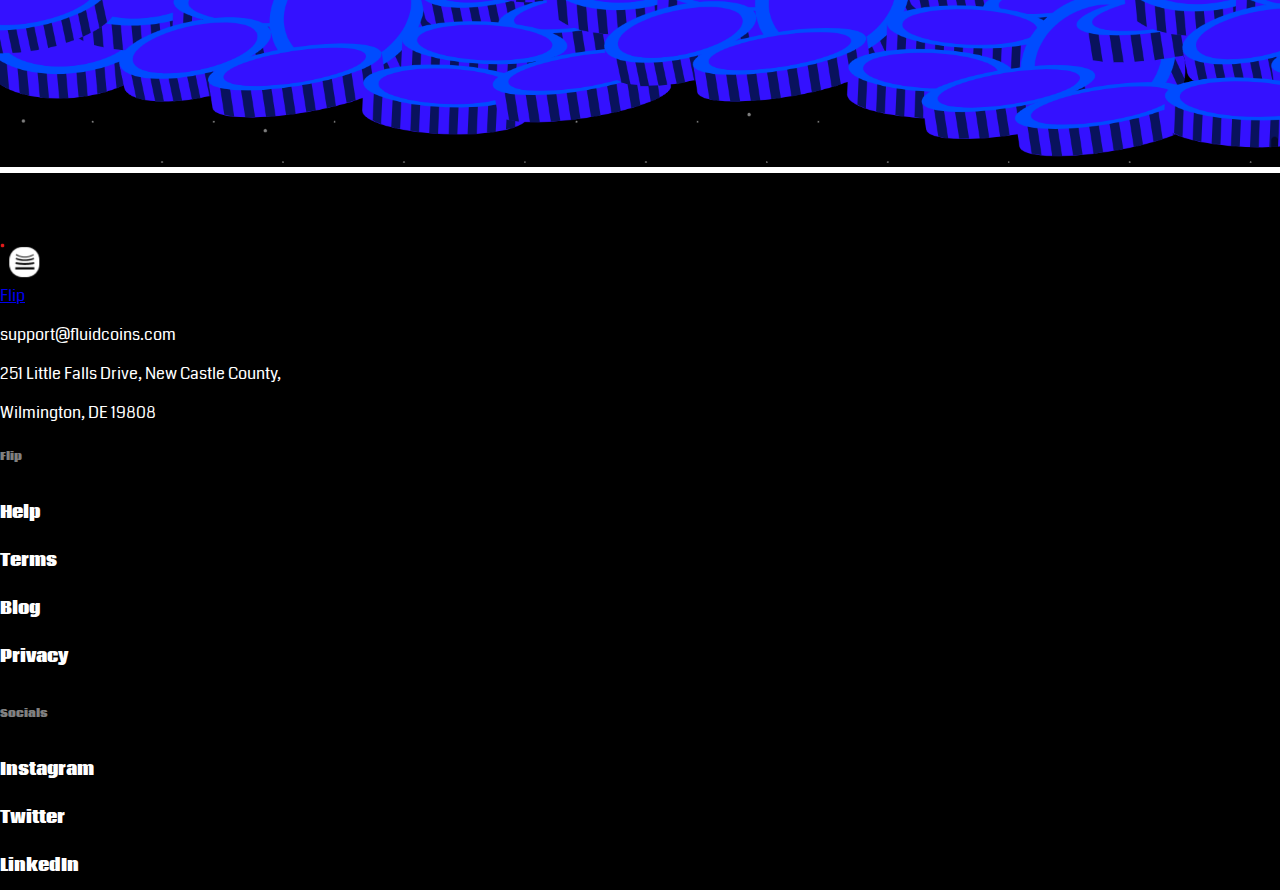
==== commit 532a9134: "little edit" ====
--- a/index.html
+++ b/index.html
@@ -53,7 +53,7 @@
   
             <span
               ><a class="navbar-brand" href="#"
-                ><img src="images/th.jpeg" class="piggyvest-logo" alt=""> </a
+                ><img src="" class="piggyvest-logo" alt=""> </a
             ></span>
             <button
               class="navbar-toggler"
@@ -68,12 +68,14 @@
             </button>
             <div class="collapse navbar-collapse" id="navbarSupportedContent">
               <ul class="navbar-nav me-auto mb-2 mb-lg-0">
+                <div class="flip-link">
                 <li class="nav-item">
-                    <div class="flip-link"> <a class="nav-link" aria-current="page" href="index.html"> <span class="svgflip"> <img src="images/LOGO55.png" alt=""/></span>
+                     <a class="nav-link" aria-current="page" href="index.html"> <span class="svgflip"> <img src="images/LOGO55.png" alt=""/></span>
                         Flip</a>
-                    </div>
+                    
                  
                 </li>
+                </div>
                 <li class="nav-item">
                   <a class="nav-link" href="blog.html">Blog</a>
                 </li>
@@ -89,24 +91,24 @@
             <div class="row">
                 <div class="col-lg-3">
                   <div class="left-images">
-                    <img src="images/star.png" alt="star-img" />
+                    <img id="star" src="images/star.png" alt="star-img" />
                     <img id="cup" src="images/cup.png" alt="cup-img" />
                   </div>
                 </div>
                 <div class="col-lg-6">
                     <div class="main-text">
                         <div class="main-header">
-                  <h2>Your Web3 <span id="spin"></span> all in One App</h2>
+                  <h3>Your Web3 <span id="spin"></span> all in One App</h3>
                         </div>
                         <div class="main-buttons">
                   <button type="button" class="btn btn-dark btn-lg download-button">
-                    <i class="fab fa-apple"></i>Google Play
+                    <i class="fab fa-google-play"></i>Google Play
                   </button>
                   <button
                     type="button"
                     class="btn btn-outline-light btn-lg download-button"
                   >
-                    <i class="fab fa-google-play"></i>App Store
+                    <i class="fab fa-apple"></i>App Store
                   </button>
                 </div>
                   </div>
@@ -128,7 +130,7 @@
     <div class="rainbow">
       <div class="color-one"></div>
       <div class="color-two"></div>
-    </div> -->
+    </div>  -->
 
       <div class="hero">
         <div class="container-fluid">
@@ -209,7 +211,7 @@
               </div>
             </div>
           </div>
-          <div class="col-lg-6 col-md-12">
+          <div class="col-lg-6">
             <div class="savings-img">
               <img src="images/savings-image.png" alt="savings-image" />
             </div>
--- a/css/styles.css
+++ b/css/styles.css
@@ -15,21 +15,20 @@
   height: 100vh;
 }
 ul li.nav-item {
-  margin-left: 450px;
+  margin-left: 400px;
   margin-top: 70px;
-  border: 2px solid #fff;
   background-color: var(--white-color);
-  border-radius: 20px;
+  border-radius: 30px;
+}
+.flip-link {
+  margin-left: 110px;
 }
 ul.navbar-nav li a {
   color: var(--bg-black);
   font-weight: bold;
   font-size: 1.1rem;
 }
-/* .flip-link {
-  width: 50px;
-  height: 50px;
-} */
+
 ul.navbar-nav li a img {
   border-radius: 50%;
   width: 30px;
@@ -54,7 +53,7 @@
 }
 .main-text {
   margin: 30px;
-  padding: 0 0 0 0%;
+  padding: 9% 0 0 0%;
 }
 .main-text h2 {
   font-size: 4rem;
@@ -62,9 +61,12 @@
 .main-header {
   max-width: 100%;
 }
-.main-header h2 {
+.main-header h3 {
   font-weight: 900;
   text-align: center;
+  font-size: 3.8rem;
+  max-width: 500px;
+  line-height: 1;
 
   /* text-overflow: ; */
 }
@@ -72,7 +74,8 @@
   color: #abfb04;
 }
 #cup {
-  margin-left: 200px;
+  margin-left: 250px;
+  margin-top: 140px;
 }
 #goggles {
   margin-left: -70px;
@@ -108,7 +111,7 @@
   display: flex;
   flex-direction: column;
   margin-left: 100px;
-  margin-top: 50px;
+  margin-top: 20px;
 }
 .right-images img {
   max-width: 100px;
@@ -125,7 +128,7 @@
   }
 }
 .main-buttons {
-  margin-top: 50px;
+  margin-top: 30px;
   padding-left: 120px;
 }
 @media (max-width: 700px) {
@@ -165,27 +168,29 @@
   margin-right: 5px;
   font-size: 1.2rem;
 }
-.rainbow {
+/* .rainbow {
   margin-top: 150px;
-}
-.color-one {
-  width: 100%;
-  height: 50px;
+} */
+/* .color-one {
+  width: 100%;
+  height: 200px;
+  border-radius: 50%;
   background: cornflowerblue;
-}
-.color-two {
-  width: 100%;
-  height: 100px;
+} */
+/* .color-two {
+  width: 100%;
+  height: 200px;
+  border-radius: 50%;
+  border-top: none;
   background: greenyellow;
-}
-.hero {
-  background-color: var(--bg-black);
-  padding-top: 100px;
-  width: 100%;
-}
+} */
 .hero {
   position: relative;
   z-index: 1;
+  background-color: var(--bg-black);
+  padding-top: 30px;
+  border-top: none;
+  width: 100%;
 }
 .inner-img img {
   position: absolute;
@@ -204,7 +209,7 @@
 
 .flipacks {
   background-color: var(--bg-black);
-  padding-top: 150px;
+  padding-top: 50px;
 }
 .flipack-text {
   margin-top: 80px;
@@ -234,6 +239,7 @@
   background-color: #2c3cfc;
   color: var(--white-color);
   padding-top: 50px;
+  max-width: 100%;
 }
 .savings h3 {
   background-color: pink;
@@ -261,10 +267,15 @@
   width: 40px;
   height: 40px;
 }
-.savings-logo img {
-}
+
 .savings-img {
   max-width: 300px;
+}
+@media (max-width: 600px) {
+  .savings-img img {
+    width: 100%;
+    display: block;
+  }
 }
 .savings-img img {
   width: 100%;
